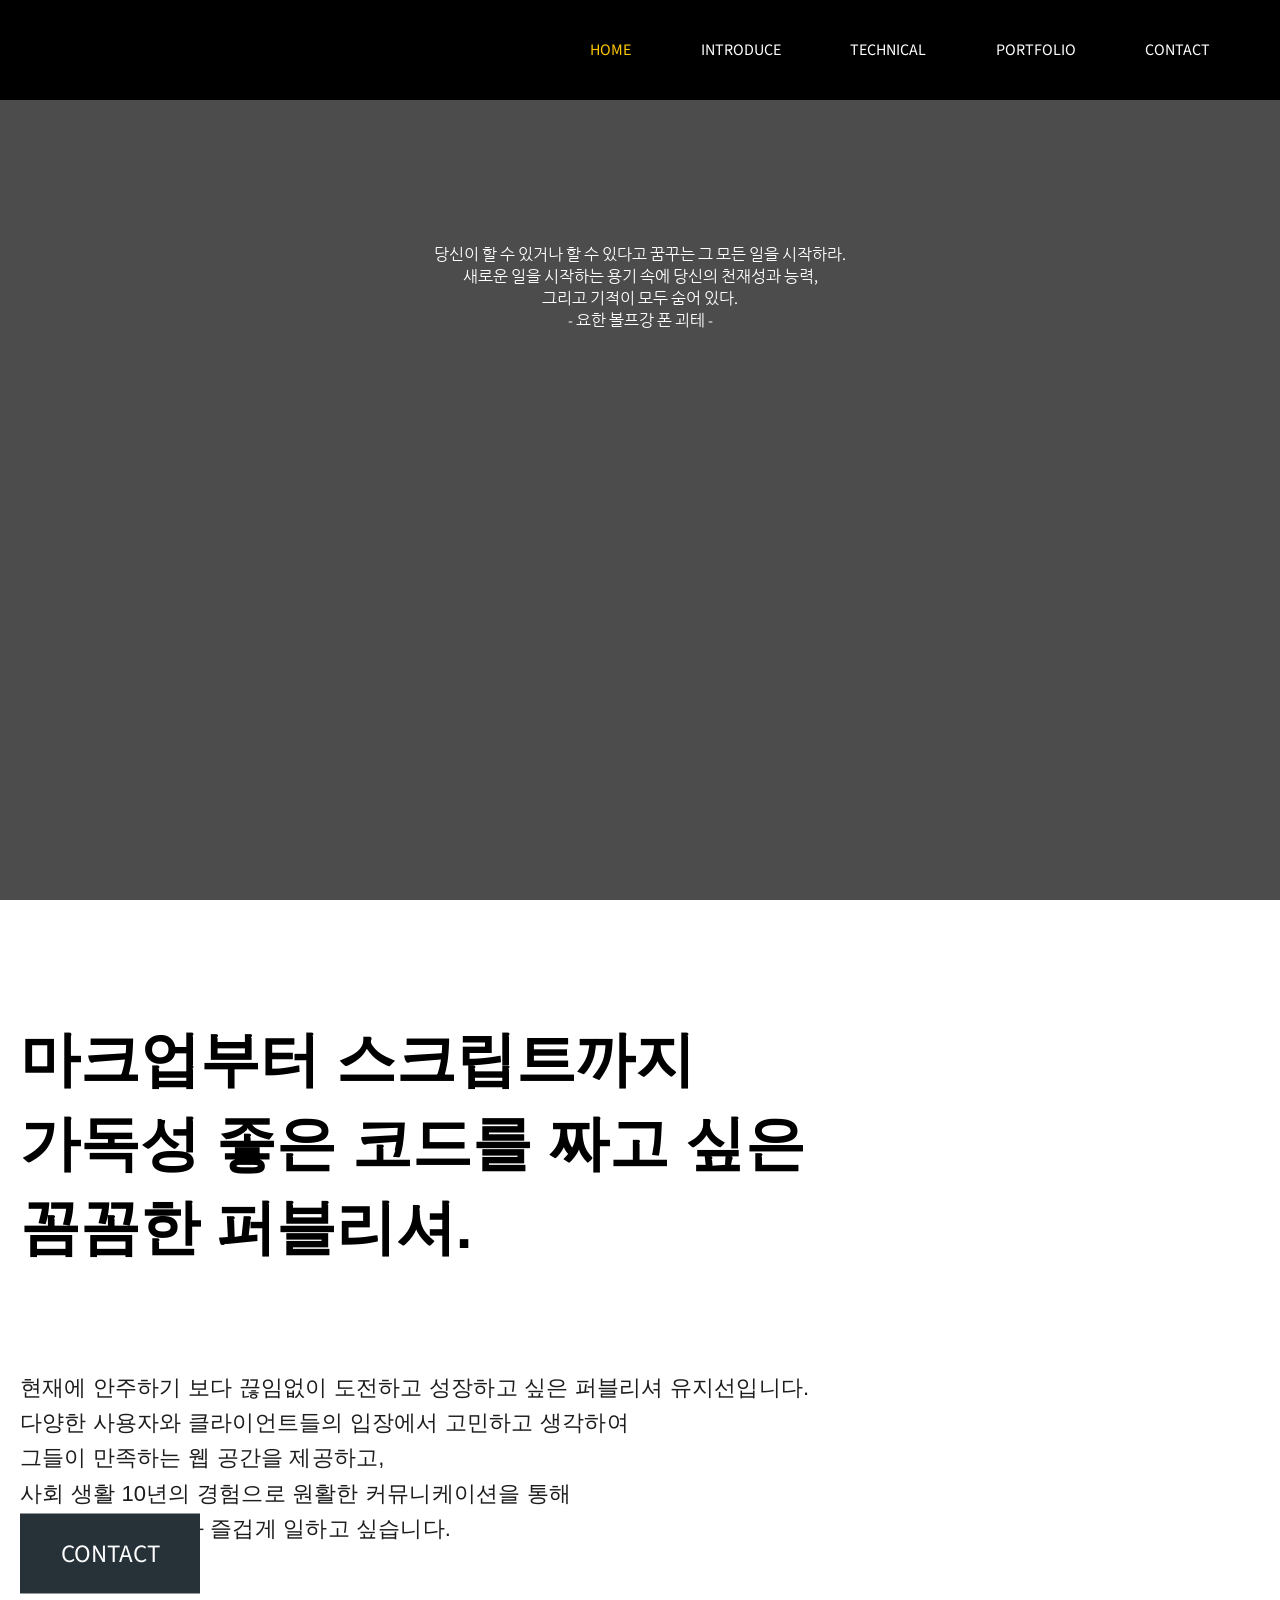
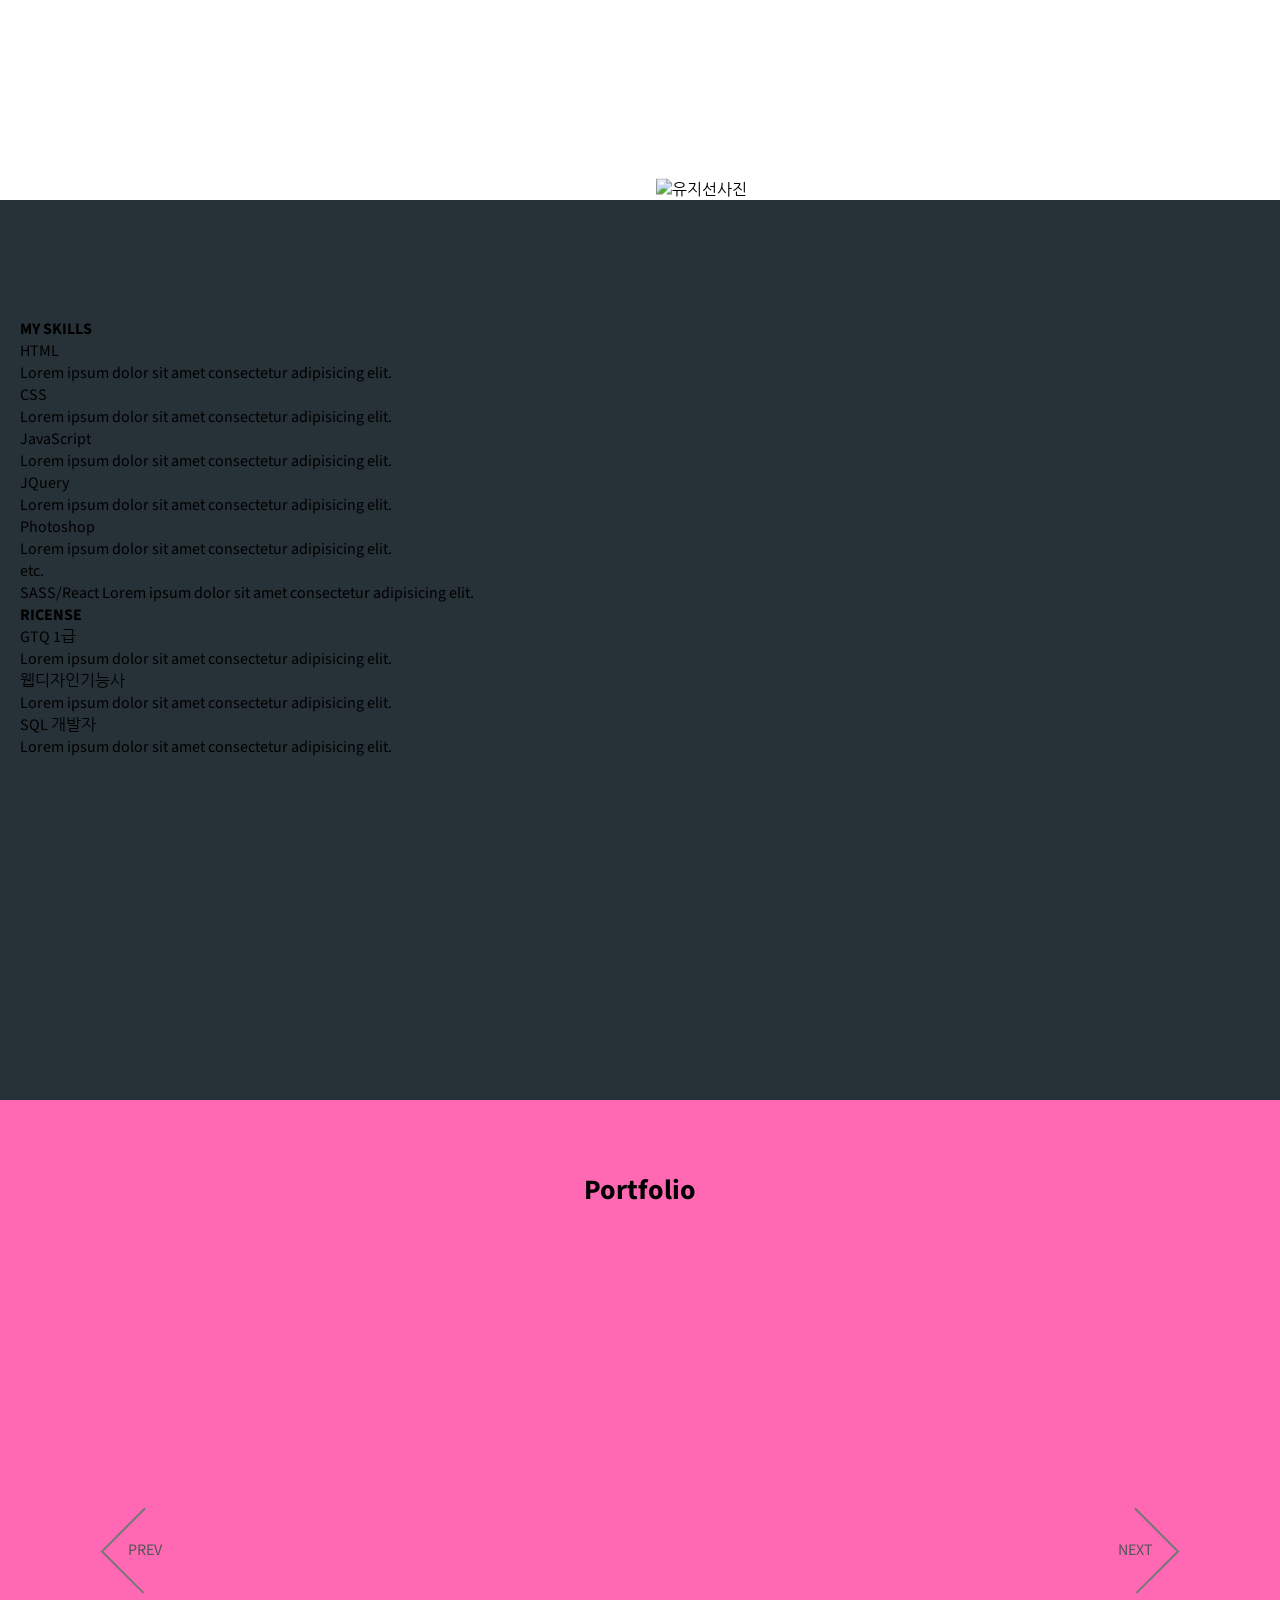
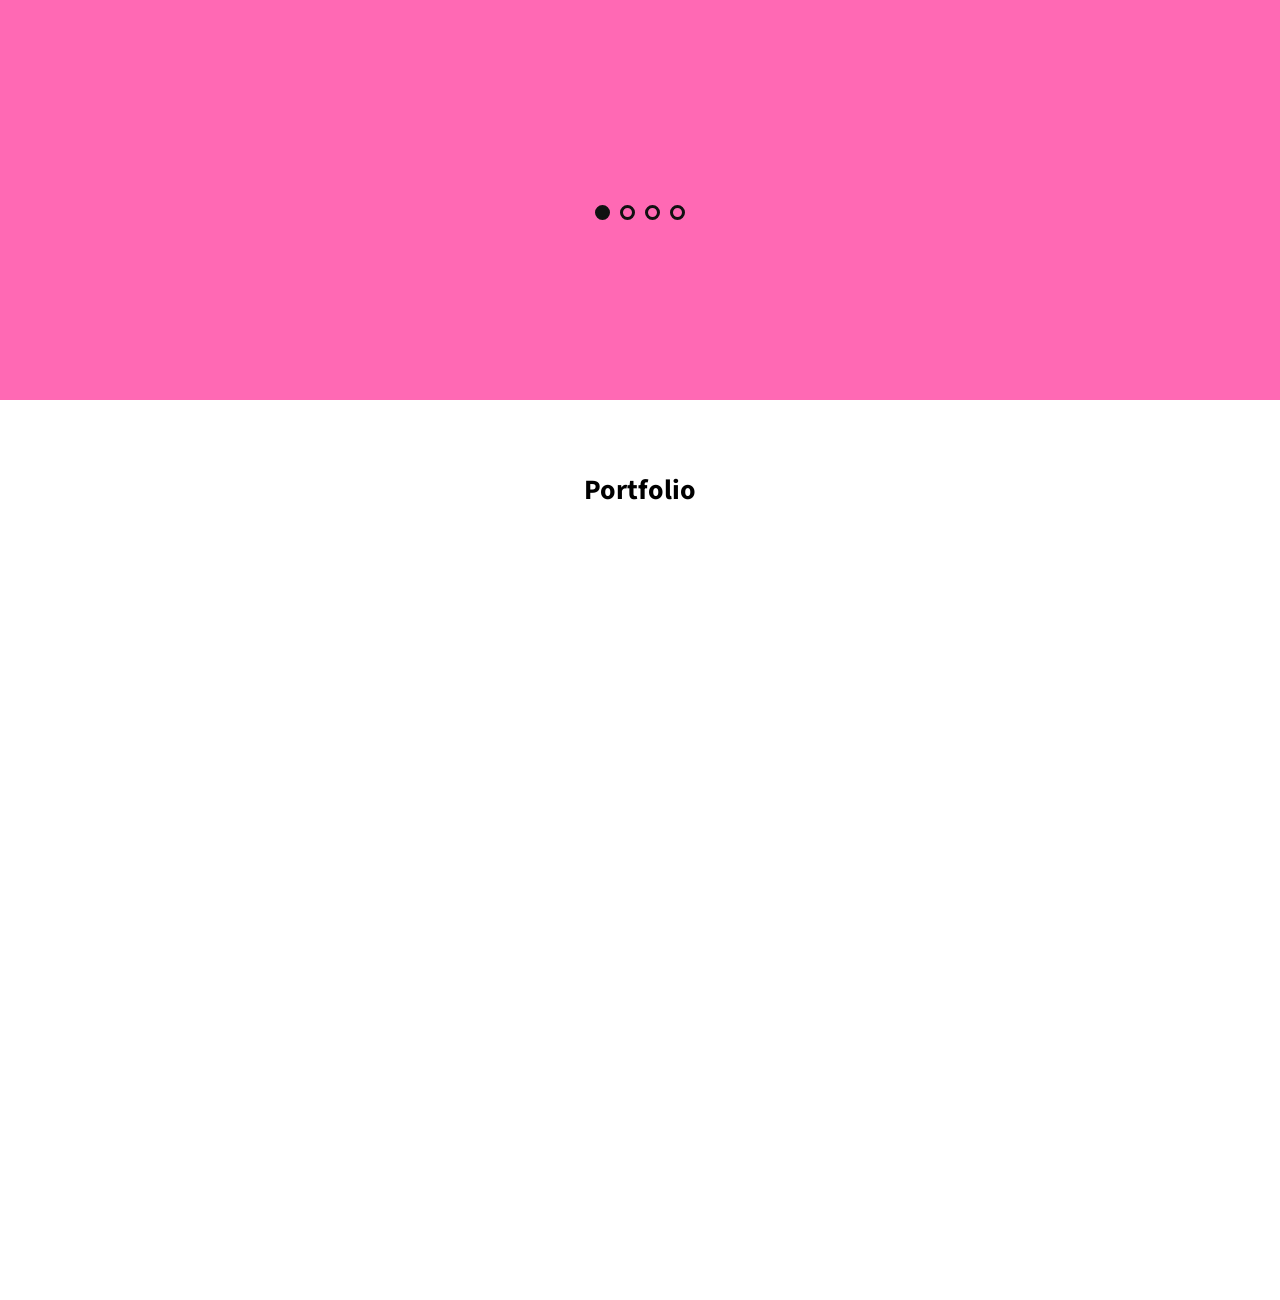
==== index.html @ cacd4625 "page3 class 추가" ====
<!DOCTYPE html>
<html lang="en">
<head>
    <meta charset="UTF-8">
    <meta http-equiv="X-UA-Compatible" content="IE=edge">
    <meta name="viewport" content="width=device-width, initial-scale=1.0">
    <title>Document</title>
    <link href="https://fonts.googleapis.com/css?family=Roboto|Nanum+Gothic" rel="stylesheet">
    <script src="https://kit.fontawesome.com/326da5bcc4.js" crossorigin="anonymous"></script>
    <!-- <link rel="stylesheet" href="http://maxcdn.bootstrapcdn.com/font-awesome/4.7.0/css/font-awesome.min.css">   -->
    <link rel="stylesheet" href="style.css">
    <script src="https://cdnjs.cloudflare.com/ajax/libs/jquery/2.1.4/jquery.min.js"></script>
    <script defer src="main.js"></script>   
    <script>
        document.addEventListener("DOMContentLoaded", ()=>{
            new PageScroll({
                panel : "section",
                btns : "#navi li",
                base : 0
            });  
        })
    </script> 
</head>
<body>
    <header>
        <h1>logo</h1>
        <nav id="gnb">
          <div class="menuBtn mpblieBtn">
            <i class="fa fa-bars" aria-hidden="true"></i>
          </div>
          <ul id="navi"> 
            <li data-index="0"><a href="#page1" class="on">HOME<span></span></a></li>
            <li data-index="1"><a href="#page2">INTRODUCE<span></span></a></li>
            <li data-index="2"><a href="#page3">TECHNICAL<span></span></a></li>
            <li data-index="3"><a href="#page4">PORTFOLIO<span></span></a></li>
            <li data-index="4"><a href="#page5">CONTACT<span></span></a></li>
          </ul>
        </nav>
    </header>
      <main>
        <section id="page1">
            <article class="page1__text">
                <p>당신이 할 수 있거나 할 수 있다고 꿈꾸는 그 모든 일을 시작하라.</p>
                <p>새로운 일을 시작하는 용기 속에 당신의 천재성과 능력,</p>
                <p>그리고 기적이 모두 숨어 있다.</p>
                <p>- 요한 볼프강 폰 괴테 -</p>
            </article>
            <article class="page1__scrollDown"><i class="fas fa-angle-double-down"></i></article>
        </section>
        <section id="page2">
            <h2></h2>
            <article class="page2__contents contents">
                <div class="page2__img">
                    <img src="img/page2_me2.png" alt="유지선사진">
                </div> 
                <div class="page2__introduce">
                    <div class="introduce__title">
                        <p>마크업부터 스크립트까지</p>
                        <p>가독성 좋은 코드를 짜고 싶은</p>
                        <p>꼼꼼한 퍼블리셔.</p>
                    </div>
                    <div class="introduce__desc">
                        <p>현재에 안주하기 보다 끊임없이 도전하고 성장하고 싶은 퍼블리셔 유지선입니다.</p>
                        <p>다양한 사용자와 클라이언트들의 입장에서 고민하고 생각하여</p>
                        <p>그들이 만족하는 웹 공간을 제공하고,</p>
                        <p>사회 생활 10년의 경험으로 원활한 커뮤니케이션을 통해</p>
                        <p>함께하는 동료들과 즐겁게 일하고 싶습니다.</p>
                    </div>
                    <div class="page2__button">
                        <a href="#">CONTACT</a>
                    </div>
                </div>                
            </article>
        </section>
        <section id="page3">
            <article class="page3__contents contents">
                <div class="page3__skills">
                    <h3>MY SKILLS</h3>
                    <div class="skills__list page3__list">
                        <div class="skills__list__item page3__list__item">
                            <div class="item__img"></div>
                            <div class="item__title">HTML</div>
                            <div class="item__desc">Lorem ipsum dolor sit amet consectetur adipisicing elit. </div>
                        </div>
                        <div class="skills__list__item">
                            <div class="item__img"></div>
                            <div class="item__title">CSS</div>
                            <div class="item__desc">Lorem ipsum dolor sit amet consectetur adipisicing elit. </div>
                        </div>
                        <div class="skills__list__item">
                            <div class="item__img"></div>
                            <div class="item__title">JavaScript</div>
                            <div class="item__desc">Lorem ipsum dolor sit amet consectetur adipisicing elit. </div>
                        </div>
                        <div class="skills__list__item">
                            <div class="item__img"></div>
                            <div class="item__title">JQuery</div>
                            <div class="item__desc">Lorem ipsum dolor sit amet consectetur adipisicing elit. </div>
                        </div>
                        <div class="skills__list__item">
                            <div class="item__img"></div>
                            <div class="item__title">Photoshop</div>
                            <div class="item__desc">Lorem ipsum dolor sit amet consectetur adipisicing elit. </div>
                        </div>
                        <div class="skills__list__item">
                            <div class="item__img"></div>
                            <div class="item__title">etc.</div>
                            <div class="item__desc">SASS/React Lorem ipsum dolor sit amet consectetur adipisicing elit. </div>
                        </div>
                    </div>
                </div>
                <div class="page3__ricense">
                    <h3>RICENSE</h3>
                    <div class="ricense__list page3__list">
                        <div class="ricense__list__item page3__list__item">
                            <div class="item__img"></div>
                            <div class="item__title">GTQ 1급</div>
                            <div class="item__desc">Lorem ipsum dolor sit amet consectetur adipisicing elit. </div>
                        </div>
                        <div class="ricense__list__item">
                            <div class="item__img"></div>
                            <div class="item__title">웹디자인기능사</div>
                            <div class="item__desc">Lorem ipsum dolor sit amet consectetur adipisicing elit. </div>
                        </div>
                        <div class="ricense__list__item">
                            <div class="item__img"></div>
                            <div class="item__title">SQL 개발자</div>
                            <div class="item__desc">Lorem ipsum dolor sit amet consectetur adipisicing elit. </div>
                        </div>
                    </div>
                </div>
            </article>
        </section>
        <section id="page4">
            <h2>Portfolio</h2>
            <div class="page4__contents">
                <div class="imgSildeWrap">
                    <ul class="imagePanel">
                        <li data-index="0"><a href="#"></a></li>
                        <li data-index="1"><a href="#"></a></li>
                        <li data-index="2"><a href="#"></a></li>
                        <li data-index="3"><a href="#"></a></li>
                    </ul>
                </div>
                <ul class="indicator">
                            
                </ul>
                <div class="control">
                    <a href="#" class="btnPrev"><span>PREV</span></a> 
                    <a href="#" class="btnNext"><span>NEXT</span></a> 
                </div>
            </div>
        </section>
        <section id="page5">
            <h2>Portfolio</h2>
            <div class="page5__contents">
                
            </div>
        </section>
      </main>
      <footer>
      
      </footer>
</body>
</html>
---- style.css ----
@charset "utf-8";
@import url('https://fonts.googleapis.com/css2?family=Source+Sans+Pro&display=swap');

:root {
    --text-color: #fff;
}

* {
    margin: 0;
    padding: 0;
    /* font-family: 'Roboto', 'Nanum Gothic', sans-serif; */
    font-family: 'Source Sans Pro', 'Nanum Gothic', sans-serif;
    box-sizing: border-box;    
    font-size: 16px; 
}

ul, ol {
    list-style: none;
}

a {
    text-decoration: none;
    color: #555;
}

section {
    width: 100%;
    height: 100vh;
    position: relative;
}

section:last-child {
    height: 95vh;
}

section > h2 {
    text-align: center;
    font-size: 28px;
    padding: 70px 0 50px 0;
}

#page1 {
    background: url(img/page1_me.jpg) no-repeat center/cover;
    color: var(--text-color);
}

#page2 {
    /*background: rgba(0,0,0,1.0);*/
    color: #000;
}

#page3 {
    background: #263238;
}

#page4 {
    background: hotpink;
}

.contents {
    width: 98vw;
    max-width: 1240px;
    height: 85vh;
    position: absolute;
    top: 50%; left: 50%;
    transform: translate(-50%, -50%);
    padding: 50px 0;
}

.contents:not(:nth-child(1)) {
    /*margin-top: 0px;*/
}
/*
.clearFix {
    content: '';
    display: block;
    clear: both;
}
*/
/********************************************/

header {
    position: fixed;    
    top: 0; left: 0px;
    width: 100%;
    height: 100px;
    z-index: 1000;
    background-color: rgba(0,0,0,1);
    display: flex;
   justify-content: space-between;
   align-items: center;
   padding: 50px;
}

nav .menuBtn {
   display: none;
}


nav #navi {
    width: 660px;    
    display: flex;
    justify-content: space-between;
    align-items: center;
}

#navi li a {
    display: block;
    width: 50px;
    padding: 0 20px;
    /*text-align: right;*/
    color: var(--text-color);
    transition: 0.5s;
}

#navi li a {
    width: 100%;
    display: inline-block;
    position: relative;
    padding: 0 20px;
    text-align: right;
    color: var(--text-color);
}

/*
#navi li a span {    
    width: 10px;
    height: 10px;
    position: absolute;
    top: 50%;
    transform: translateY(-50%);
    right: 0px;
    background-color: #fff;
    border-radius: 100%;
    margin-right: 5px;
}
*/

#navi li a.on {
    color: #FFC700;
}

/*
#navi li a.on span {
    background-color: red;
}


#navi li + li {
    margin-top: 10px;
    margin-bottom: 10px;
}*/

/********************************************/

#page1::after {
    content: '';
    position: absolute;
    background: #000;
    width: 100%;
    height: 100%;
    top: 0;
    left: 0;
    z-index: 0;
    opacity: 0.7;
}

#page1 article {
    z-index: 1;
    text-align: center;
    color: var(--text-color);
}

#page1 .page1__text {
    font-size: 18px/18px;    
    position: absolute;
    top: 30%;
    left: 50%;
    transform: translate(-50%, -30%);
}

#page1 .page1__scrollDown {
    position: absolute;
    bottom: 70px;
    left: 50%;
    transform: translateX(-50%);
    animation: shake 1s ease-in-out 2.2s infinite; 
}

@keyframes shake {
    0%, 100% {bottom: 70px;}
    50% {bottom: 50px;}
} 

#page1 .page1__scrollDown i {
    font-size: 30px;    
}


/********************************************/
#page2 .page2__contents{
    
}
#page2 .page2__contents .page2__img {
    width: 100%; 
    /*   transform: matrix(2, 0, 0, 2, -200, -100);   */
    /*position: absolute;
    bottom: 0px; left: 50%;
    /*transform: scale(2);
    transform: translateX(-50%);
    */
    transition: .5s;
}

#page2 .page2__contents .page2__img img {
    width: 75vw;
    position: absolute;
    bottom: -7.6vh; left: 90%;
    transform: translateX(-50%);
    z-index: -1;
}

#page2 .page2__contents .page2__introduce {
    position: absolute; left: 0;
    height: 100%;
}

#page2 .page2__contents .page2__introduce .introduce__title {
    /* width: 1000px;
    height: 500px; 
    position: absolute;
    top: 50px; left: 100px; */
    z-index: 3;
    transition: 1s;
    
}

#page2 .page2__contents .page2__introduce .introduce__title.active {
    z-index: 5;
    opacity: 1;
}

#page2 .page2__contents .page2__introduce .introduce__title p {
    font-size: 60px;
    line-height: 1.4;
    font-weight: 600;
    letter-spacing: -0.002em;
    font-family: SF Pro Display,SF Pro Icons,Helvetica Neue,Helvetica,Arial,sans-serif;
}

#page2 .page2__contents .page2__introduce .introduce__desc {
    margin: 100px 0;
    opacity: 1;
}

#page2 .page2__contents .page2__introduce .introduce__desc p {
    color: #1d1d1f;
    font-size: 22px;
    line-height: 1.6;
    font-weight: 200;
    letter-spacing: .009em;
    font-family: SF Pro Display,SF Pro Icons,Helvetica Neue,Helvetica,Arial,sans-serif;
}

/*
#page2 .page2__contents {
    display: flex; justify-content: space-between; align-items: center;
}

#page2 .page2__contents .page2__img {
    position: relative;
}

#page2 .page2__contents .page2__img img {
    position: relative;
    width: 328px;
}

#page2 .page2__contents .page2__img img::after {
    content: '';    
    width: 500px;
    height: 500px;
    background-color: gray;
    position: absolute;
    top: 10px;
    left: 10px;
}

#page2 .page2__contents .page2__introduce {
    /* position: absolute;
    top: 30%;
    left: 50%;
    transform: translate(-50%, -30%); 
    
}

#page2 .page2__contents .page2__introduce p {    
    font-size: 1vw;
    line-height: 3vw;
}

/*
#page2 .page2__contents .page2__introduce p:nth-of-type(5) {
    margin-top: 60px;
    text-align: center;
}

#page2 .page2__contents .page2__introduce p:nth-of-type(5) span {
    font-size: 2vw;
    line-height: 1.5;
}

#page2.on .page2__contents .page2__introduce p:nth-of-type(5) span {
	color: transparent;
	animation: blur 5s ease-out;
	-webkit-animation: blur 5s ease-out;
}

#page2.on .page2__contents .page2__introduce p:nth-of-type(5) span:nth-child(1) {
	animation-delay: 0.1s;
	-webkit-animation-delay: 0.1s;
}

#page2.on .page2__contents .page2__introduce p:nth-of-type(5) span:nth-child(2) {
	animation-delay: 0.2s;
	-webkit-animation-delay: 0.2s;
}

#page2.on .page2__contents .page2__introduce p:nth-of-type(5) span:nth-child(3) {
	animation-delay: 0.3s;
	-webkit-animation-delay: 0.3s;
}

@keyframes blur {
	0%		{text-shadow:  0 0 100px #111; opacity:0;}
	5%		{text-shadow:  0 0 90px #111;}
	15%		{opacity: 1;}
	50%		{text-shadow:  0 0 0px #111;}
	90%		{text-shadow:  0 0 0px #111;}
	100%		{opacity: 1; }
	/*95%		{text-shadow:  0 0 90px #111;}
	100%	{text-shadow:  0 0 100px #111; opacity:0;}
}
*/

#page2 .page2__contents .page2__introduce .page2__button {
    position: absolute;
    top: 70%; left: 0;
    transform: translateY(-50%);
    width: 180px;
    height: 80px;
    background: #263238;
    display: flex;
    justify-content: center;
    align-items: center;
}

#page2 .page2__contents .page2__introduce .page2__button a {    
    display: block;  
    color: white;
    font-size: 25px;
    text-align: center;
    transition: all .3s;
}

#page2 .page2__contents .page2__introduce .page2__button {
    text-align: center;
}

#page2 .page2__contents .page2__introduce .page2__button:hover  {
    background: skyblue;
    color: #111;
    font-weight: bold;
}

/********************************************/

/* page3 커스텀 모션 */
#page3 {
     perspective: 600px;
    display: flex; justify-content: center; align-items: center;
}

/*
#page3 article {
    width: 300px; height: 400px; background: #fff; margin: 20px;
    transform: rotateY(220deg) translateY(100px); opacity: 1;
    transition: 0.5s;
}
#page3.on article {
    transform: rotateY(0deg) translateY(0px); opacity: 1;
}
#page3 article:nth-of-type(1) {transition-delay: 0s;}
#page3 article:nth-of-type(2) {transition-delay: 0.2s;}
#page3 article:nth-of-type(3) {transition-delay: 0.4s;}
*/

/********************************************/

#page4 {
   
}

#page4 .page4__contents {
    width: 70vw; height: 50%;
    position: absolute; top: 50%; left: 50%;
    transform: translate(-50%, -50%); 
}

#page4 .page4__contents .imgSildeWrap {
    width: 100%; height: 100%;
    position: absolute; top: 0; left: 0;
   overflow: hidden;
}

ul.imagePanel { 
    /*   width: 400%;  */
    height: 100%;
    position: absolute; top: 0; left: -100%;
    display: flex; justify-content: start;
    /*   transition : 0.5s; */
}
    
ul.imagePanel.prev { left: 0; }
ul.imagePanel.next { left: -200%; }
    
ul.imagePanel li { 
    /*   width: 25%;  */
    height: 100%;
    display: flex; justify-content: center; align-items: center;
}
    
ul.imagePanel li a {
    width: 100%; height: 100%; display: block;
    background-repeat: no-repeat;
    background-size: cover;
    background-position: center;
}
    
ul.imagePanel li[data-index="0"] a { background-image : url(https://yujiseon.github.io/training/infinite_slide/img01.jpg); }
ul.imagePanel li[data-index="1"] a { background-image : url(https://yujiseon.github.io/training/infinite_slide/img02.jpg); }
ul.imagePanel li[data-index="2"] a { background-image : url(https://yujiseon.github.io/training/infinite_slide/img03.jpg); }
ul.imagePanel li[data-index="3"] a { background-image : url(https://yujiseon.github.io/training/infinite_slide/img04.jpg); }

ul.indicator {
    width: 100%; 
    position: absolute; bottom: -5vh; left: 0;
    display: flex; justify-content: center; align-items: center;
  }
  
  ul.indicator li + li { 
    margin-left: 10px; 
  }
  
  ul.indicator li a { 
    display: block; width: 15px; height: 15px; 
    border: 3px solid #111; border-radius: 20px; 
    overflow: hidden; text-indent: -999px;
  }
  
  ul.indicator li.on a {
    background: #111;
  }
  
  div.control a {
    width: 60px; height: 60px;
    position: absolute; top: 50%; 
    transform: translateY(-50%);
  }
  
  div.control .btnPrev { left: -10vh;}
  div.control .btnNext { right: -10vh; }
  
  div.control .btnPrev span,
  div.control .btnNext span {
    position: absolute; top: 50%; 
    transform: translateY(-50%); 
  }
  
  div.control .btnPrev::before,
  div.control .btnPrev::after,
  div.control .btnNext::before,
  div.control .btnNext::after {
    content: '';
    display: block; 
    position: absolute; top: 50%;
    transform: translateY(-50%); 
    width: 100%; height: 2px; background: #777;
    transition: 0.5s 0.2s;
  }
  
  div.control .btnPrev::before,
  div.control .btnPrev::after { transform-origin: left top; }
  div.control .btnPrev::before { transform: rotate(-45deg); }
  div.control .btnPrev::after {  transform: rotate(45deg); }
  div.control .btnPrev span { right: 0; }
  
  div.control .btnNext::before,
  div.control .btnNext::after { transform-origin: right top;}
  div.control .btnNext::before { transform: rotate(45deg); }
  div.control .btnNext::after {  transform: rotate(-45deg); }
  div.control .btnNext span { left: 0; }
  



/********************************************/


footer {
    width: 100%;
    height: 5vh;
}
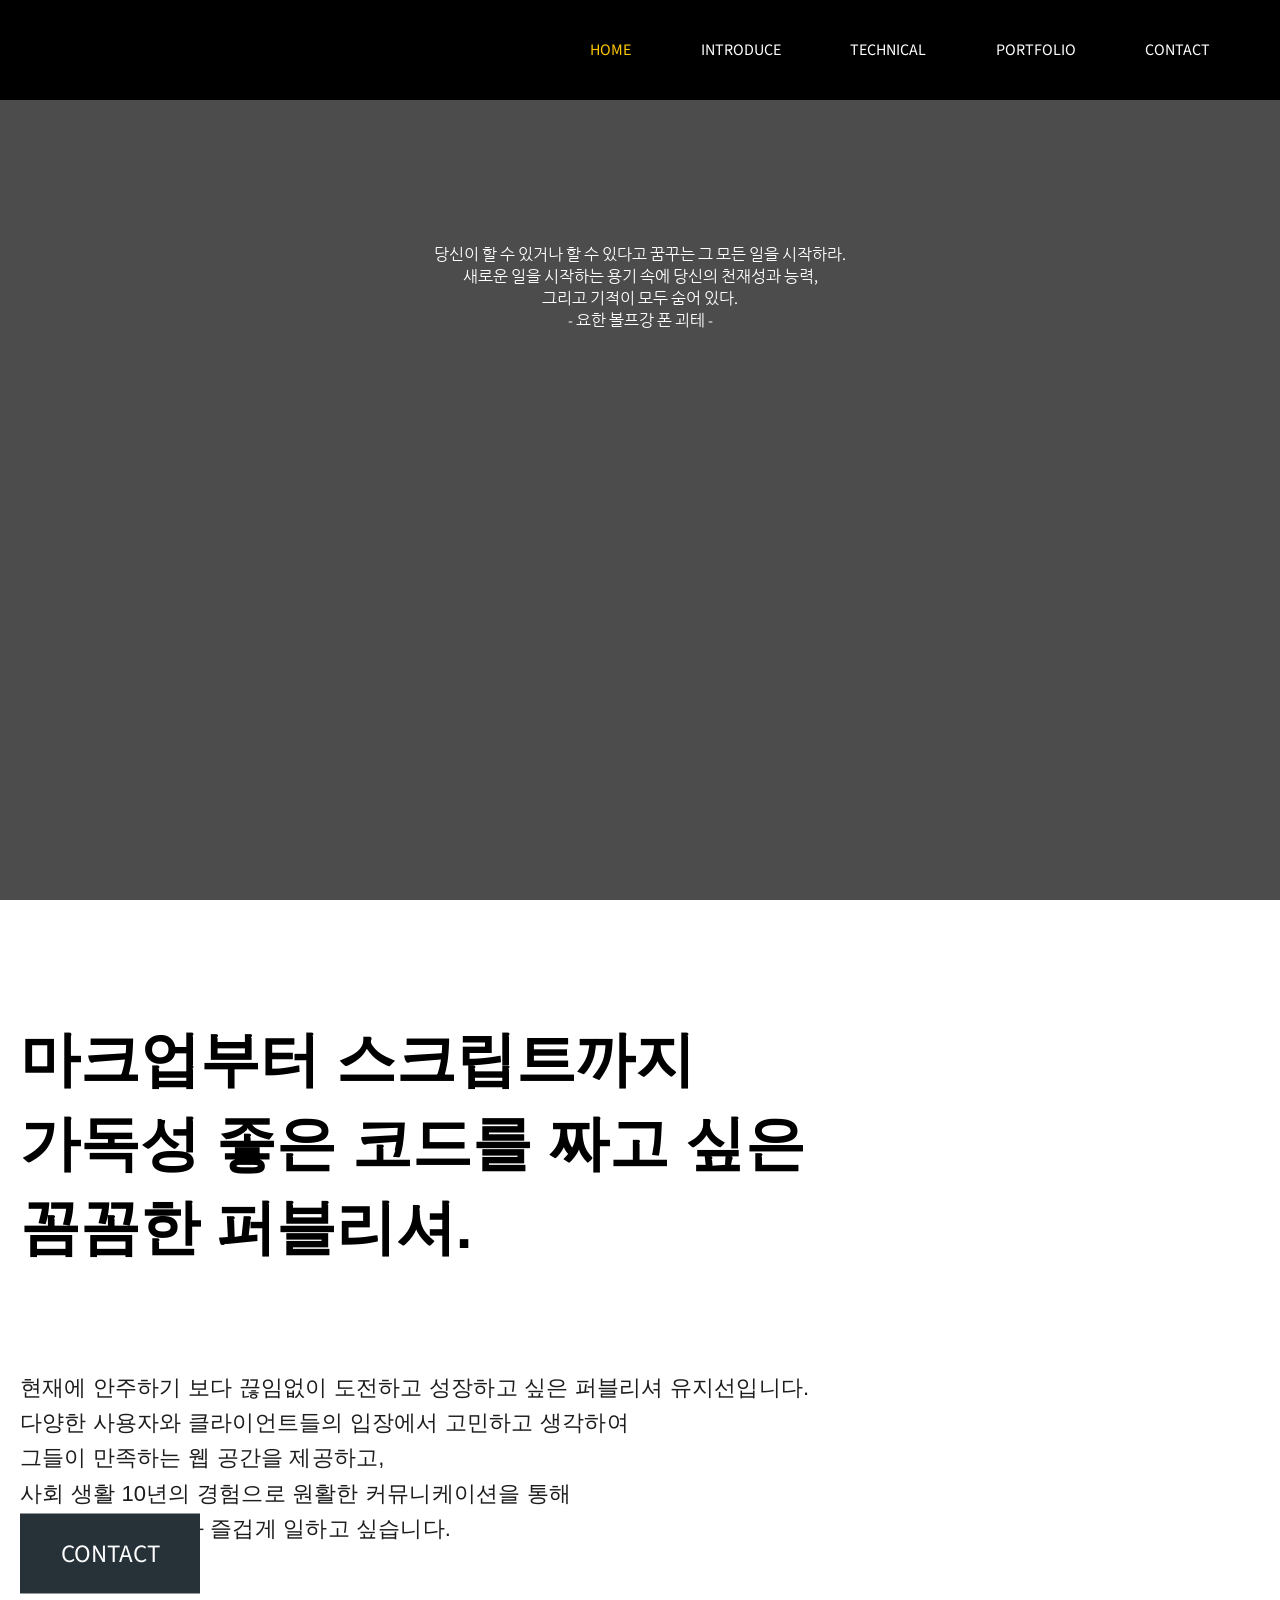
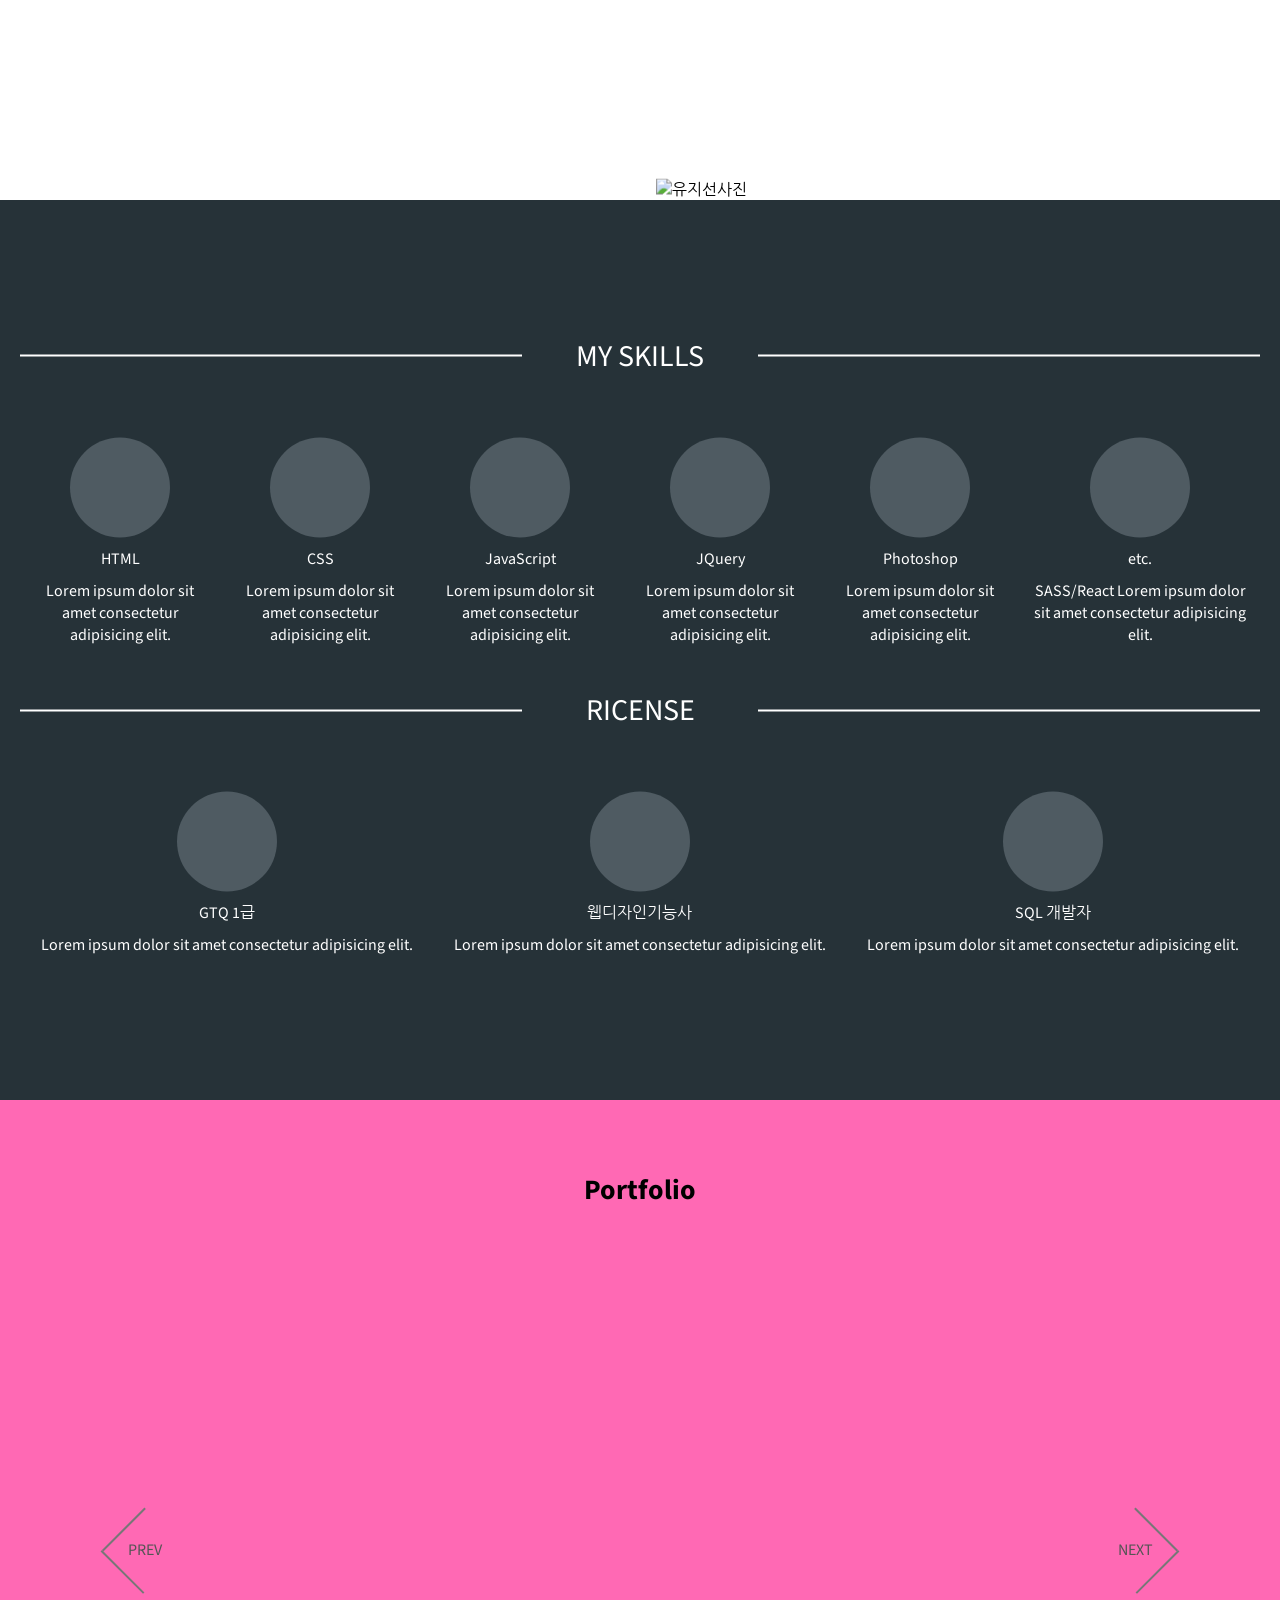
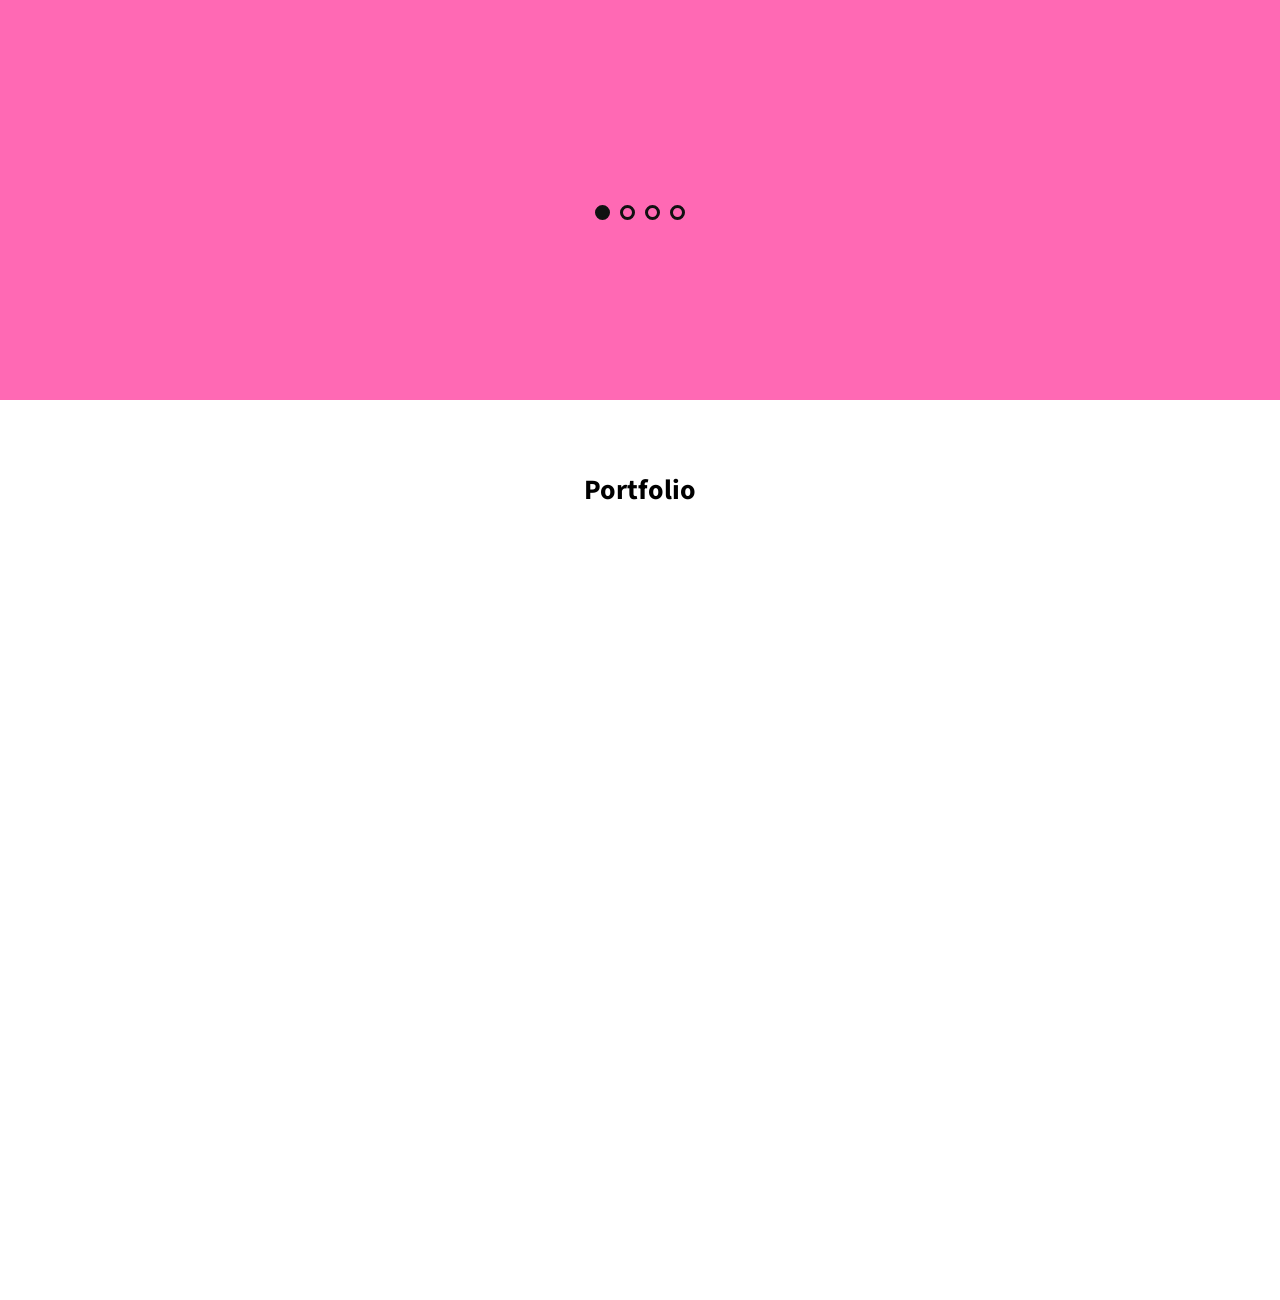
==== commit aee27d2e: "Update index.html" ====
--- a/index.html
+++ b/index.html
@@ -75,7 +75,7 @@
         <section id="page3">
             <article class="page3__contents contents">
                 <div class="page3__skills">
-                    <h3>MY SKILLS</h3>
+                    <p>MY SKILLS</p>
                     <div class="skills__list page3__list">
                         <div class="skills__list__item page3__list__item">
                             <div class="item__img"></div>
@@ -110,7 +110,7 @@
                     </div>
                 </div>
                 <div class="page3__ricense">
-                    <h3>RICENSE</h3>
+                    <p>RICENSE</p>
                     <div class="ricense__list page3__list">
                         <div class="ricense__list__item page3__list__item">
                             <div class="item__img"></div>
--- a/style.css
+++ b/style.css
@@ -70,13 +70,7 @@
 .contents:not(:nth-child(1)) {
     /*margin-top: 0px;*/
 }
-/*
-.clearFix {
-    content: '';
-    display: block;
-    clear: both;
-}
-*/
+
 /********************************************/
 
 header {
@@ -375,25 +369,67 @@
 
 /********************************************/
 
-/* page3 커스텀 모션 */
-#page3 {
-     perspective: 600px;
-    display: flex; justify-content: center; align-items: center;
-}
-
-/*
-#page3 article {
-    width: 300px; height: 400px; background: #fff; margin: 20px;
-    transform: rotateY(220deg) translateY(100px); opacity: 1;
-    transition: 0.5s;
-}
-#page3.on article {
-    transform: rotateY(0deg) translateY(0px); opacity: 1;
-}
-#page3 article:nth-of-type(1) {transition-delay: 0s;}
-#page3 article:nth-of-type(2) {transition-delay: 0.2s;}
-#page3 article:nth-of-type(3) {transition-delay: 0.4s;}
-*/
+.page3__contents {
+  display: flex;
+  flex-direction: column;
+  justify-content : space-around;
+  color: #fff;
+  text-align: center;  
+}
+
+.page3__contents p {
+  margin-bottom: 50px;
+  font-weight: 0;
+  font-size: 30px;
+  position: relative;
+}
+
+.page3__contents p::before {
+  content: '';
+  width: 40vw;
+  max-width: 500px;
+  border: 1px solid #fff;
+  position: absolute;
+  top: 50%; left: 0;
+  transform : translateY(-50%);
+}
+
+.page3__contents p::after {
+  content: '';
+  width: 40vw;
+  max-width: 500px;
+  border: 1px solid #fff;
+  position: absolute;
+  top: 50%; right: 0;
+  transform : translateY(-50%);
+}
+
+.page3__contents .page3__list {
+  display: flex;
+  justify-content : space-around;    
+}
+
+.page3__contents .page3__list > div {
+  display: flex;
+  flex-direction: column;
+  justify-content : space-between;
+  align-items: center;
+  padding: 10px;
+}
+
+.page3__contents .page3__list > div > .item__img {
+  width: 100px; height: 100px;
+  border-radius: 100%;
+  background: #4F5B62;
+}
+
+.page3__contents .page3__list > div > .item__title {
+  margin: 10px 0;
+}
+
+.page3__contents .page3__list > div > .item__desc {
+  
+}
 
 /********************************************/
 
@@ -510,4 +546,4 @@
 footer {
     width: 100%;
     height: 5vh;
-}+}
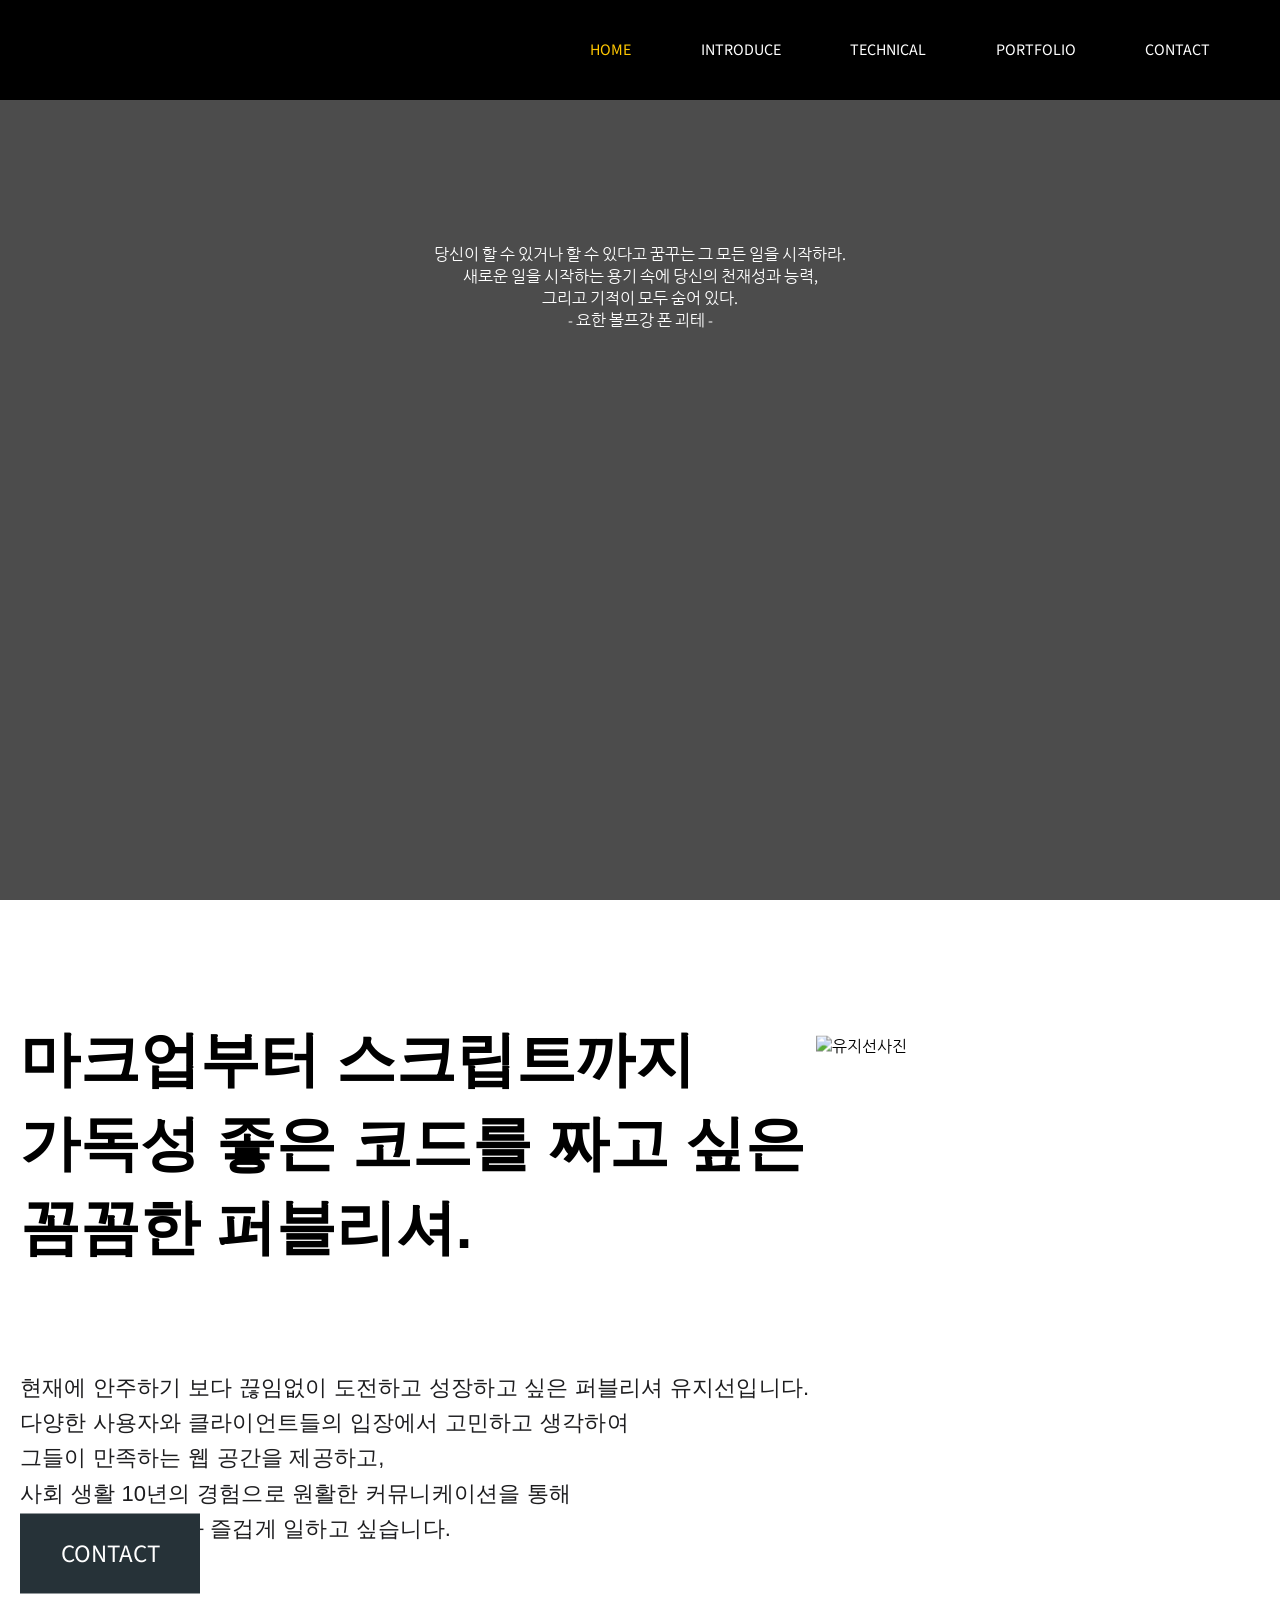
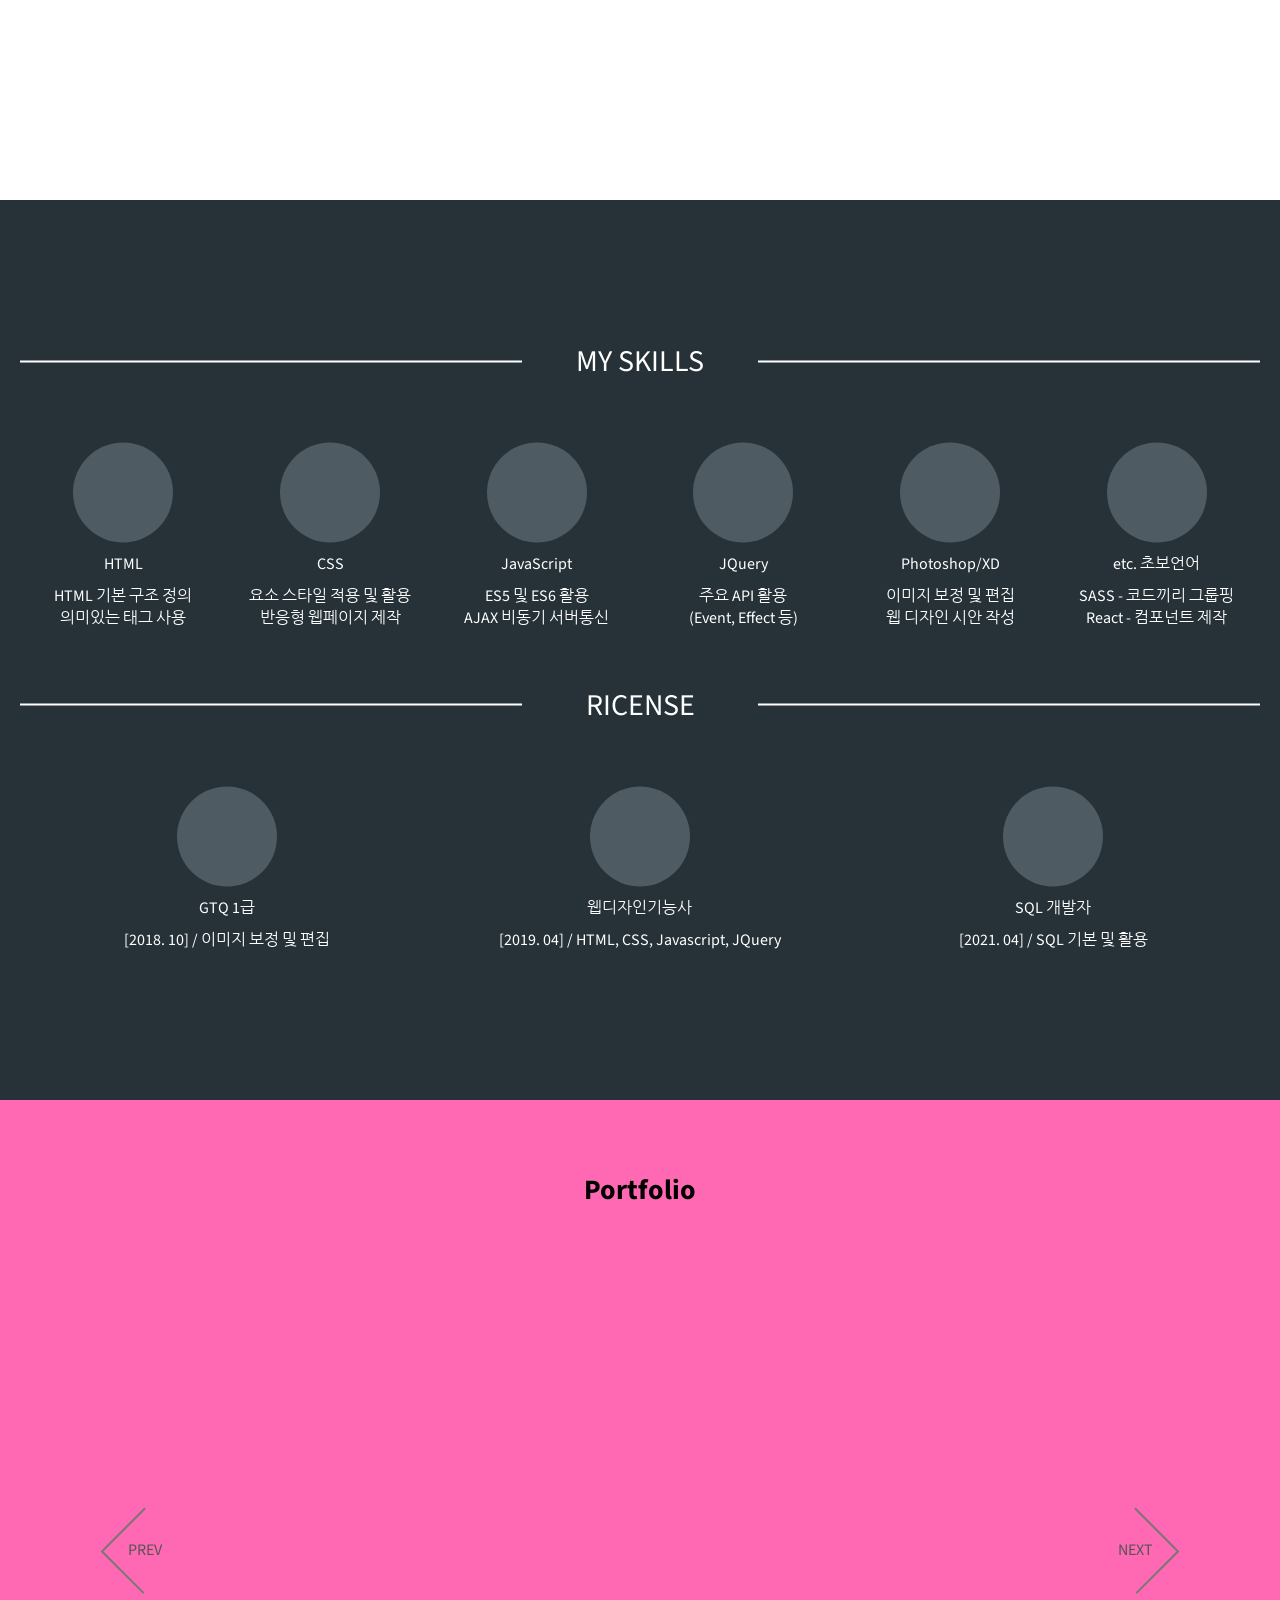
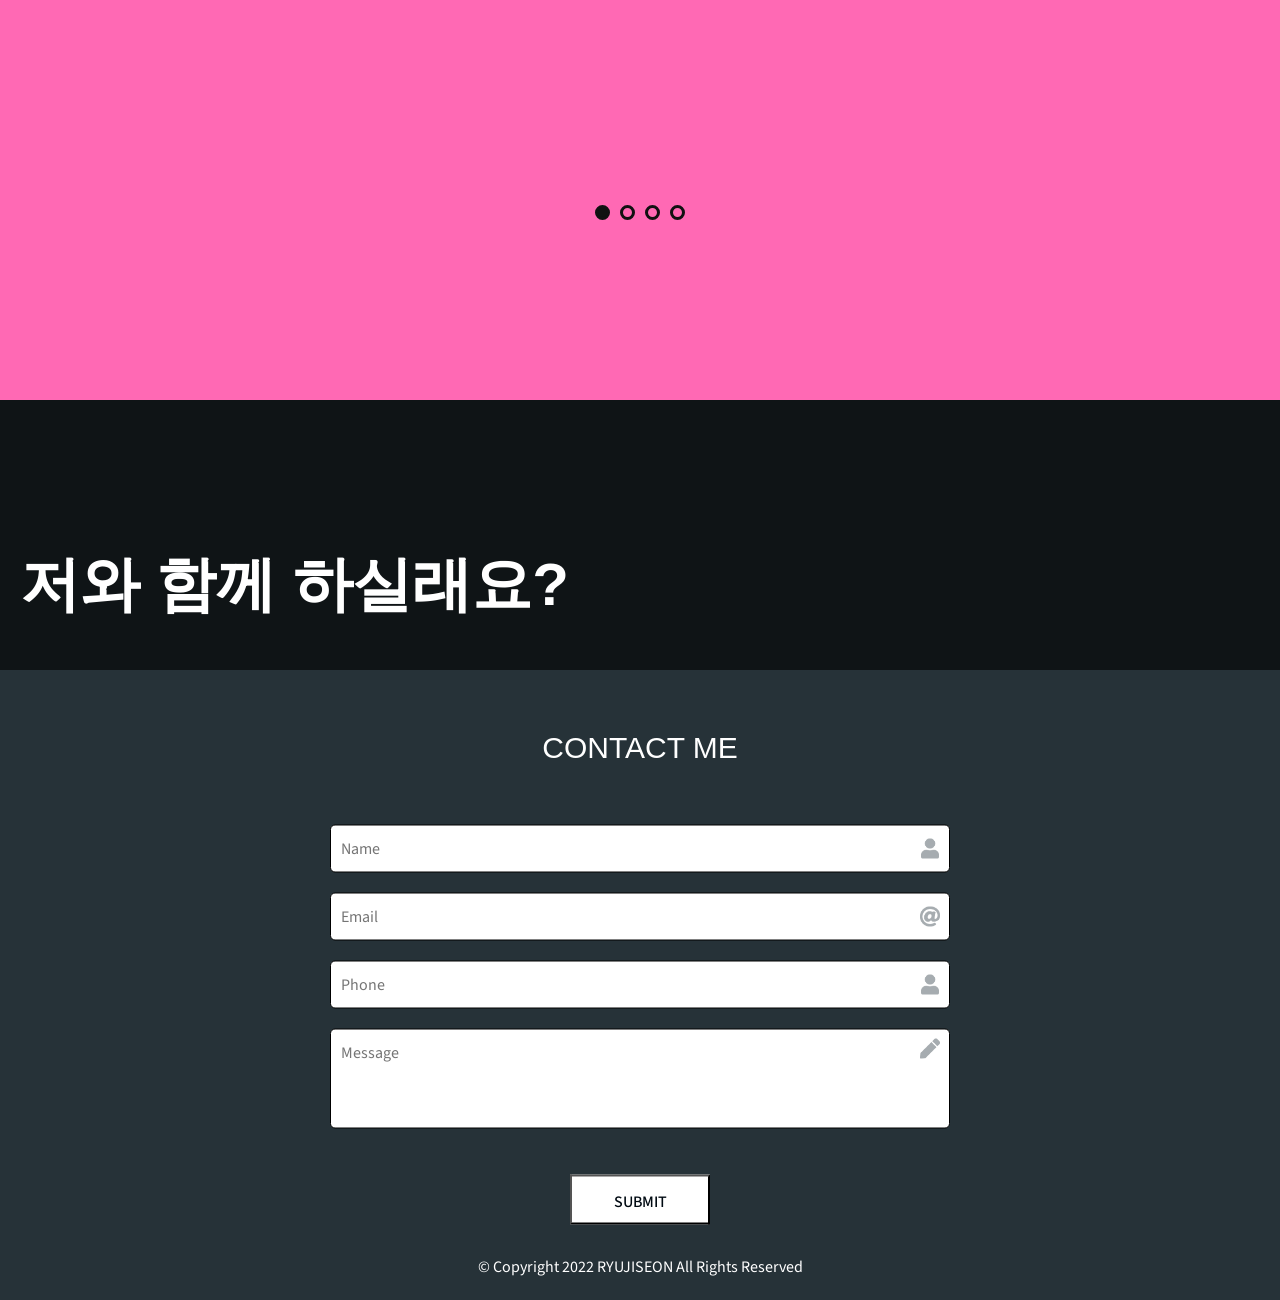
==== commit cb7a6ff3: "page3 및 page5 간단하게 컨텐츠 넣기 및 css" ====
--- a/index.html
+++ b/index.html
@@ -17,7 +17,16 @@
                 panel : "section",
                 btns : "#navi li",
                 base : 0
-            });  
+            });
+             
+            /*
+            new ImageSlide({
+                wrap : ".imgSildeWrap",
+                panel : "ul.imgContents",
+                indicator : "ul.indicator",
+                arrow : "p.control",
+                speed : 500
+            })*/      
         })
     </script> 
 </head>
@@ -74,63 +83,81 @@
         </section>
         <section id="page3">
             <article class="page3__contents contents">
-                <div class="page3__skills">
-                    <p>MY SKILLS</p>
-                    <div class="skills__list page3__list">
-                        <div class="skills__list__item page3__list__item">
-                            <div class="item__img"></div>
-                            <div class="item__title">HTML</div>
-                            <div class="item__desc">Lorem ipsum dolor sit amet consectetur adipisicing elit. </div>
+                <div class="page3__skills page3__content">
+                        <p>MY SKILLS</p>
+                        <div class="skills__list page3__list">
+                            <div class="skills__list__item page3__list__item">
+                                <div class="item__img"></div>
+                                <div class="item__title">HTML</div>
+                                <div class="item__desc">
+                                  <p>HTML 기본 구조 정의</p>
+                                  <p>의미있는 태그 사용</p>
+                                </div>
+                            </div>
+                            <div class="skills__list__item">
+                                <div class="item__img"></div>
+                                <div class="item__title">CSS</div>
+                                <div class="item__desc">
+                                  <p>요소 스타일 적용 및 활용</p>
+                                  <p>반응형 웹페이지 제작</p>
+                              </div>
+                            </div>
+                            <div class="skills__list__item">
+                                <div class="item__img"></div>
+                                <div class="item__title">JavaScript</div>
+                                <div class="item__desc"> 
+                                  <p>ES5 및 ES6 활용</p>
+                                  <p>AJAX 비동기 서버통신</p>
+                              </div>
+                            </div>
+                            <div class="skills__list__item">
+                                <div class="item__img"></div>
+                                <div class="item__title">JQuery</div>
+                                <div class="item__desc">
+                                  <p>주요 API 활용</p>
+                                  <p>(Event, Effect 등)</p>
+                              </div>
+                            </div>
+                            <div class="skills__list__item">
+                                <div class="item__img"></div>
+                                <div class="item__title">Photoshop/XD</div>
+                                <div class="item__desc">
+                                  <p>이미지 보정 및 편집</p>
+                                  <p>웹 디자인 시안 작성</p>
+                               </div>
+                            </div>
+                            <div class="skills__list__item">
+                                <div class="item__img"></div>
+                                <div class="item__title">etc. 초보언어</div>
+                                <div class="item__desc">
+                                  <p>SASS - 코드끼리 그룹핑</p>
+                                  <p>React - 컴포넌트 제작</p>
+                               </div>
+                            </div>
                         </div>
-                        <div class="skills__list__item">
-                            <div class="item__img"></div>
-                            <div class="item__title">CSS</div>
-                            <div class="item__desc">Lorem ipsum dolor sit amet consectetur adipisicing elit. </div>
+                    </div>
+                    <div class="page3__ricense page3__content">
+                        <p>RICENSE</p>
+                        <div class="ricense__list page3__list">
+                            <div class="ricense__list__item page3__list__item">
+                                <div class="item__img"></div>
+                                <div class="item__title">GTQ 1급</div>
+                                <div class="item__desc">[2018. 10] / 이미지 보정 및 편집</div>
+                            </div>
+                            <div class="ricense__list__item">
+                                <div class="item__img"></div>
+                                <div class="item__title">웹디자인기능사</div>
+                                <div class="item__desc">[2019. 04] / HTML, CSS, Javascript, JQuery</div>
+                            </div>
+                            <div class="ricense__list__item">
+                                <div class="item__img"></div>
+                                <div class="item__title">SQL 개발자</div>
+                                <div class="item__desc">[2021. 04] / SQL 기본 및 활용</div>
+                            </div>
                         </div>
-                        <div class="skills__list__item">
-                            <div class="item__img"></div>
-                            <div class="item__title">JavaScript</div>
-                            <div class="item__desc">Lorem ipsum dolor sit amet consectetur adipisicing elit. </div>
-                        </div>
-                        <div class="skills__list__item">
-                            <div class="item__img"></div>
-                            <div class="item__title">JQuery</div>
-                            <div class="item__desc">Lorem ipsum dolor sit amet consectetur adipisicing elit. </div>
-                        </div>
-                        <div class="skills__list__item">
-                            <div class="item__img"></div>
-                            <div class="item__title">Photoshop</div>
-                            <div class="item__desc">Lorem ipsum dolor sit amet consectetur adipisicing elit. </div>
-                        </div>
-                        <div class="skills__list__item">
-                            <div class="item__img"></div>
-                            <div class="item__title">etc.</div>
-                            <div class="item__desc">SASS/React Lorem ipsum dolor sit amet consectetur adipisicing elit. </div>
-                        </div>
-                    </div>
-                </div>
-                <div class="page3__ricense">
-                    <p>RICENSE</p>
-                    <div class="ricense__list page3__list">
-                        <div class="ricense__list__item page3__list__item">
-                            <div class="item__img"></div>
-                            <div class="item__title">GTQ 1급</div>
-                            <div class="item__desc">Lorem ipsum dolor sit amet consectetur adipisicing elit. </div>
-                        </div>
-                        <div class="ricense__list__item">
-                            <div class="item__img"></div>
-                            <div class="item__title">웹디자인기능사</div>
-                            <div class="item__desc">Lorem ipsum dolor sit amet consectetur adipisicing elit. </div>
-                        </div>
-                        <div class="ricense__list__item">
-                            <div class="item__img"></div>
-                            <div class="item__title">SQL 개발자</div>
-                            <div class="item__desc">Lorem ipsum dolor sit amet consectetur adipisicing elit. </div>
-                        </div>
-                    </div>
-                </div>
-            </article>
-        </section>
+                    </div>
+                </article>
+            </section>
         <section id="page4">
             <h2>Portfolio</h2>
             <div class="page4__contents">
@@ -152,14 +179,43 @@
             </div>
         </section>
         <section id="page5">
-            <h2>Portfolio</h2>
-            <div class="page5__contents">
-                
-            </div>
+            <article class="page5__contents__top">
+                <div class="contents">
+                    <p>저와 함께 하실래요?</p>
+                </div>
+            </article>
+            <article class="page5__contents__bottom">
+                <div class="contents">
+                  <form action="contact_me.php" method="post">
+                    <fieldset>
+		                <legend>CONTACT ME</legend>
+                    <div class="nameForm formItem">
+                        <label for="name"><small></small></label>
+                        <input type="text" id="name" name="name" placeholder="Name" required>
+                    </div>
+                    <div class="emailForm formItem">
+                        <label for="email"><small></small></label>
+                        <input type="email" id="email" name="email" placeholder="Email" required>
+                    </div>
+                    <div class="phoneForm formItem">
+                        <label for="phone"><small></small></label>
+                        <input type="tel" id="phone" name="phone" placeholder="Phone" required> 
+                    </div>        
+                    <div class="messageForm formItem">
+                      <label for="message"><small></small></label>
+                      <textarea id="message" name="message" placeholder="Message" required></textarea>
+                    </div> 
+                    <input type="submit" value="SUBMIT" id="submit" class="font_9">
+                    </fieldset>
+                   </form>                   
+                </div>
+            </article>
         </section>
       </main>
-      <footer>
-      
+      <footer id="footer" class="content">
+        <div class="contents">
+            <p> © Copyright 2022 RYUJISEON All Rights Reserved</p>
+        </div>       
       </footer>
 </body>
-</html>
+</html>
--- a/style.css
+++ b/style.css
@@ -3,6 +3,20 @@
 
 :root {
     --text-color: #fff;
+    --text-color-backDark :#fff;
+    --text-color-backLight : #000a12;
+    --text-color-focus : #FFBF00;
+  
+    --button-color-backDark: #fff;
+    --button-color-focus-backDark: #263238;
+    --button-color-backLight: #4f5b62;
+    --button-color-focus-backLight: #4f5b62;
+  
+    --background-color-header: #000a12;
+    --background-color-baisc: #263238;
+    --background-color-side: #4f5b62;
+    --background-color-ligt: #fff;
+    --background-color-opacity: 0.6;
 }
 
 * {
@@ -48,7 +62,6 @@
     /*background: rgba(0,0,0,1.0);*/
     color: #000;
 }
-
 #page3 {
     background: #263238;
 }
@@ -70,7 +83,13 @@
 .contents:not(:nth-child(1)) {
     /*margin-top: 0px;*/
 }
-
+/*
+.clearFix {
+    content: '';
+    display: block;
+    clear: both;
+}
+*/
 /********************************************/
 
 header {
@@ -207,7 +226,8 @@
 }
 
 #page2 .page2__contents .page2__img img {
-    width: 75vw;
+    height: 85vh;
+    min-width: 50vw;
     position: absolute;
     bottom: -7.6vh; left: 90%;
     transform: translateX(-50%);
@@ -370,67 +390,68 @@
 /********************************************/
 
 .page3__contents {
-  display: flex;
-  flex-direction: column;
-  justify-content : space-around;
-  color: #fff;
-  text-align: center;  
-}
-
-.page3__contents p {
-  margin-bottom: 50px;
-  font-weight: 0;
-  font-size: 30px;
-  position: relative;
-}
-
-.page3__contents p::before {
-  content: '';
-  width: 40vw;
-  max-width: 500px;
-  border: 1px solid #fff;
-  position: absolute;
-  top: 50%; left: 0;
-  transform : translateY(-50%);
-}
-
-.page3__contents p::after {
-  content: '';
-  width: 40vw;
-  max-width: 500px;
-  border: 1px solid #fff;
-  position: absolute;
-  top: 50%; right: 0;
-  transform : translateY(-50%);
-}
-
-.page3__contents .page3__list {
-  display: flex;
-  justify-content : space-around;    
-}
-
-.page3__contents .page3__list > div {
-  display: flex;
-  flex-direction: column;
-  justify-content : space-between;
-  align-items: center;
-  padding: 10px;
-}
-
-.page3__contents .page3__list > div > .item__img {
-  width: 100px; height: 100px;
-  border-radius: 100%;
-  background: #4F5B62;
-}
-
-.page3__contents .page3__list > div > .item__title {
-  margin: 10px 0;
-}
-
-.page3__contents .page3__list > div > .item__desc {
-  
-}
-
+    display: flex;
+    flex-direction: column;
+    justify-content : space-around;
+    color: #fff;
+    text-align: center;  
+  }
+  
+  .page3__contents .page3__content > p {
+    margin-bottom: 50px;
+    font-weight: 0;
+    font-size: 30px;
+    position: relative;
+  }
+  
+  .page3__contents .page3__content > p::before {
+    content: '';
+    width: 40vw;
+    max-width: 500px;
+    border: 1px solid #fff;
+    position: absolute;
+    top: 50%; left: 0;
+    transform : translateY(-50%);
+  }
+  
+  .page3__contents .page3__content > p::after {
+    content: '';
+    width: 40vw;
+    max-width: 500px;
+    border: 1px solid #fff;
+    position: absolute;
+    top: 50%; right: 0;
+    transform : translateY(-50%);
+  }
+  
+  .page3__contents .page3__list {
+    display: flex;
+    justify-content : space-around;    
+  }
+  
+  .page3__contents .page3__list > div {
+    display: flex;
+    flex-direction: column;
+    justify-content : space-between;
+    align-items: center;
+    padding: 10px;
+    flex : 1;
+  }
+  
+  .page3__contents .page3__list > div > .item__img {
+    width: 100px; height: 100px;
+    border-radius: 100%;
+    background: #4F5B62;
+  }
+  
+  .page3__contents .page3__list > div > .item__title {
+    margin: 10px 0;
+  }
+  
+  .page3__contents .page3__list > div > .item__desc {
+    
+  }
+  
 /********************************************/
 
 #page4 {
@@ -541,9 +562,200 @@
 
 
 /********************************************/
-
+#page5 {
+    background: var(--background-color-baisc);
+    display : flex;  
+    flex-direction: column;
+    justify-content: space-between;
+    height: 95vh;
+    color: var(--text-color-backDark);
+    
+}
+
+#page5 > article {
+  width: 100%;
+  position: relative;
+}
+
+#page5 > article .contents {
+    width: 98vw;
+    max-width: 1240px;
+    /*     height: 85vh; */
+    position: absolute;
+    top: 50%; left: 50%;
+    transform: translate(-50%, -50%);
+    padding: 50px 0;   
+    height: 100%;
+}
+
+
+#page5 > article.page5__contents__top {
+    height: 30vh;
+    background-image: url('https://yujiseon.github.io/portfolio/img/giorgio-trovato-v_bri4iVuiM-unsplash.jpg');
+    background-position: center; 
+    background-repeat: no-repeat; 
+    background-size: cover;    
+    background-attachment: fixed;
+    position: relative;
+} 
+
+#page5 > article.page5__contents__top::after {
+    content: '';
+    position: absolute;
+    background: #000;
+    width: 100%;
+    height: 100%;
+    top: 0;
+    left: 0;
+    z-index: 0;
+    opacity: var(--background-color-opacity);
+}
+
+#page5 > article.page5__contents__top .contents{
+    z-index: 1;
+    position: relative;
+}
+
+#page5 > article.page5__contents__top p {
+    margin-top: 50px;
+    font-size: 60px;
+    line-height: 1.4;
+    font-weight: 600;
+    letter-spacing: -0.002em;
+    font-family: SF Pro Display,SF Pro Icons,Helvetica Neue,Helvetica,Arial,sans-serif;
+    position: absolute;
+    top: 50%; transform: translateY(-50%);
+}
+
+#page5 > article.page5__contents__bottom {
+    height: 65vh;
+    display : flex;  
+    flex-direction: column;
+    justify-content: space-between;
+    align-items: center;    
+    text-align: center;
+}
+
+
+#page5 > article.page5__contents__bottom form {
+    margin : 10px auto;
+    width: 50%;
+    display : flex;  
+    flex-direction: column;
+    justify-content: space-between;
+    align-items: center;    
+    text-align: center;
+}
+
+#page5 > article.page5__contents__bottom form fieldset {
+  border: none; 
+  width: 100%;
+}
+
+#page5 > article.page5__contents__bottom form legend {
+    margin-bottom: 50px;
+    font-weight: 0;
+    font-size: 30px;
+    font-family: SF Pro Display,SF Pro Icons,Helvetica Neue,Helvetica,Arial,sans-serif;
+}
+
+.formItem {
+    position :relative;
+}
+
+.page5__contents__bottom input[type=text],
+.page5__contents__bottom input[type=email],
+.page5__contents__bottom input[type=tel],
+.page5__contents__bottom textarea {
+    width: 100%;
+    padding: 12px 0px 12px 0px;
+    border: 1px solid black;
+    margin-top: 10px;
+    margin-bottom: 10px;
+    background: var(--background-color-ligt);
+    border-radius: 5px;
+    
+}
+
+.page5__contents__bottom input[type=text],
+.page5__contents__bottom input[type=email],
+.page5__contents__bottom input[type=tel],
+.page5__contents__bottom textarea {
+    padding-left: 10px;
+    box-sizing: border-box;
+}
+
+.page5__contents__bottom .formItem::before {
+  content: '';
+  width: 20px; height: 20px;
+  position: absolute;
+  top: 50%; right: 10px;
+  transform: translateY(-50%);  
+  background-position: center; 
+  background-repeat: no-repeat; 
+  background-size: contain;  
+  opacity: 0.5;
+}
+
+.page5__contents__bottom .nameForm::before {
+  background-image: url('https://yujiseon.github.io/portfolio/img/user-solid.png'); 
+}
+
+.page5__contents__bottom .emailForm::before {
+  background-image: url('https://yujiseon.github.io/portfolio/img/mail.png'); 
+}
+
+.page5__contents__bottom .phoneForm::before {
+  background-image: url('https://yujiseon.github.io/portfolio/img/user-solid.png'); 
+}
+
+.page5__contents__bottom .messageForm::before {
+  background-image: url('https://yujiseon.github.io/portfolio/img/pen.png');
+  top: 20px; transform: translateY(0%);
+}
+/*
+#name, #phone { 
+    margin-right: 1%;
+}*/
+
+textarea {
+    height: 100px;
+    resize: none;
+}
+
+input#submit {     
+    /*position: absolute;     
+    bottom:0;  
+    left: calc(50% - 125px);   */
+    width: 140px;
+    height: 50px;
+    background: var(--button-color-backDark);
+    color: var(--text-color-backLight);
+    text-align: center;
+    line-height: 50px;
+    font-weight: 500;
+    cursor: pointer;
+    transition: all .3s;
+    margin-top: 30px;
+}
+
+input#submit:hover {
+    background: var(--button-color-focus-backLight);    
+    color: var(--text-color-backDark);
+}
+
+/********************************************/
 
 footer {
     width: 100%;
-    height: 5vh;
-}
+    height: 5vh;  
+    background: var(--background-color-baisc);
+    color: var(--text-color-backDark);
+    position: relative;
+    text-align: center;
+}
+
+footer .contents {  
+    padding: 0 0; height: 100%;
+}
+
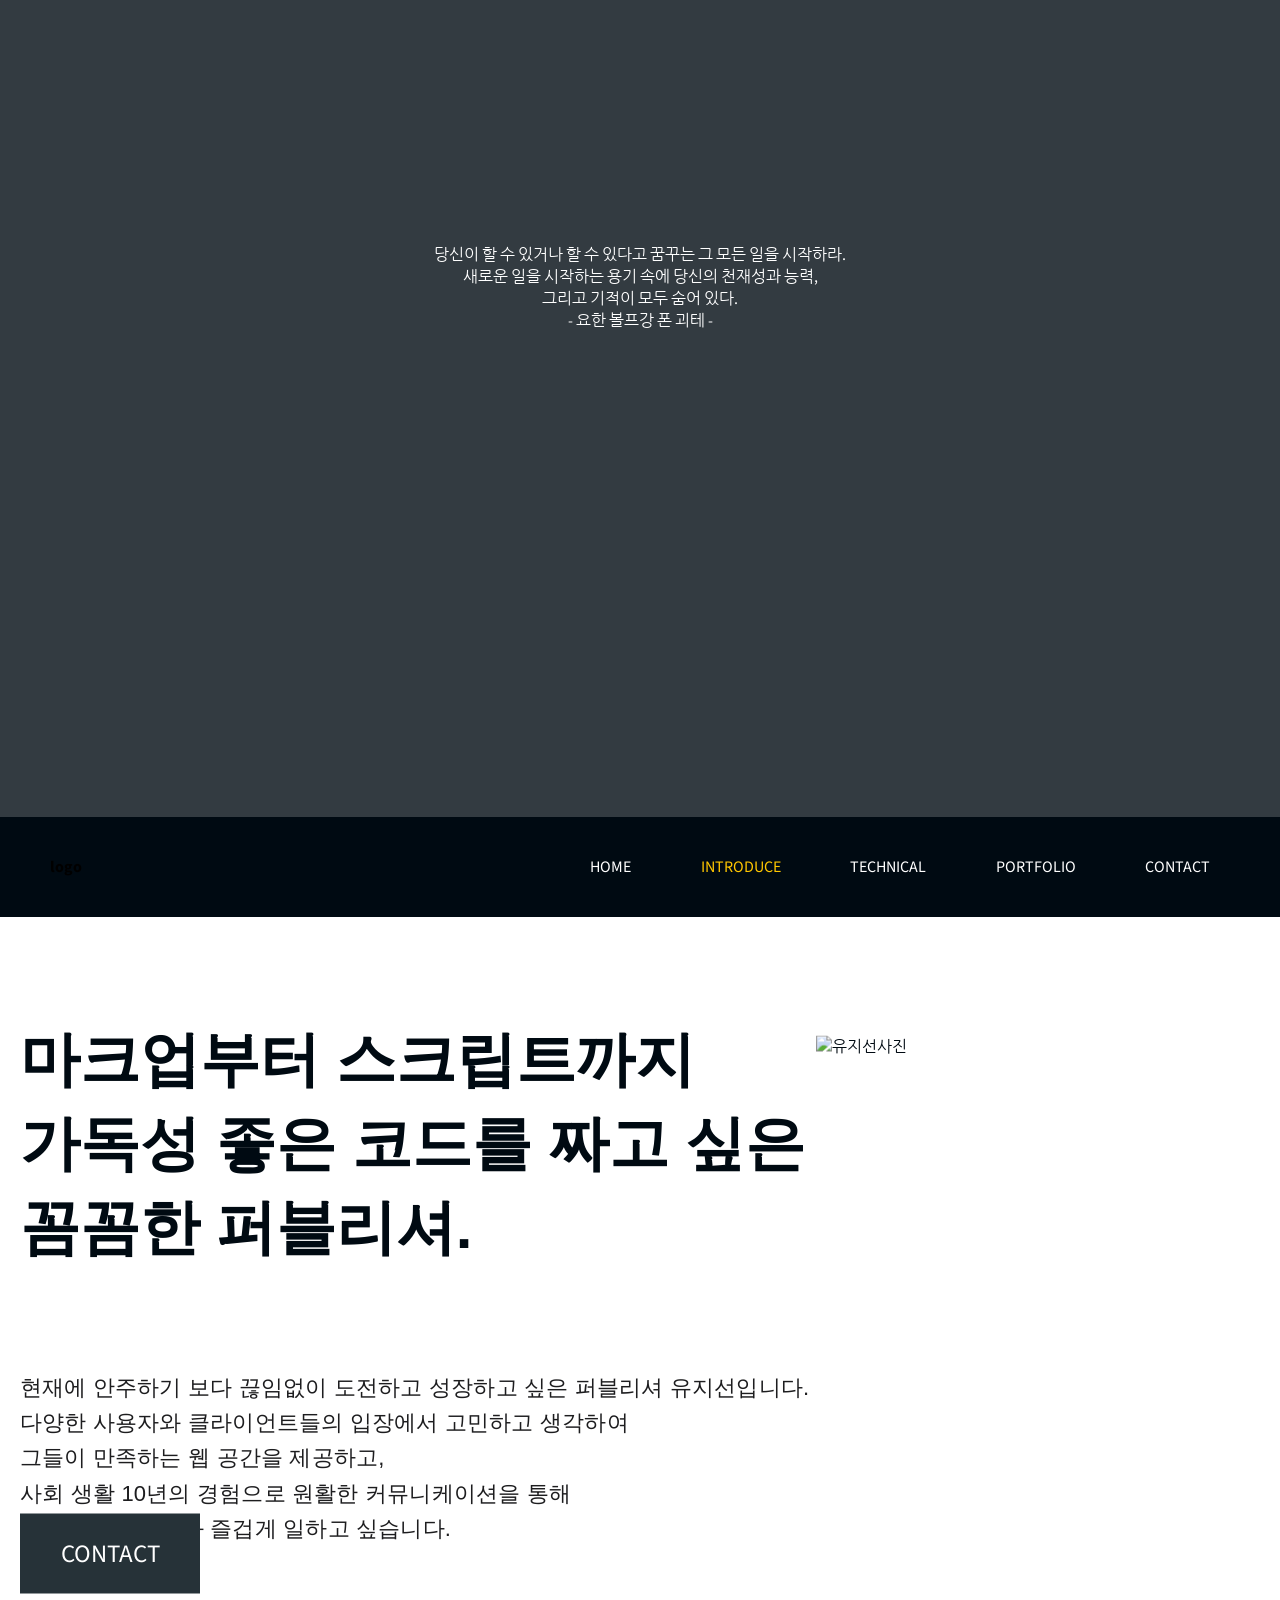
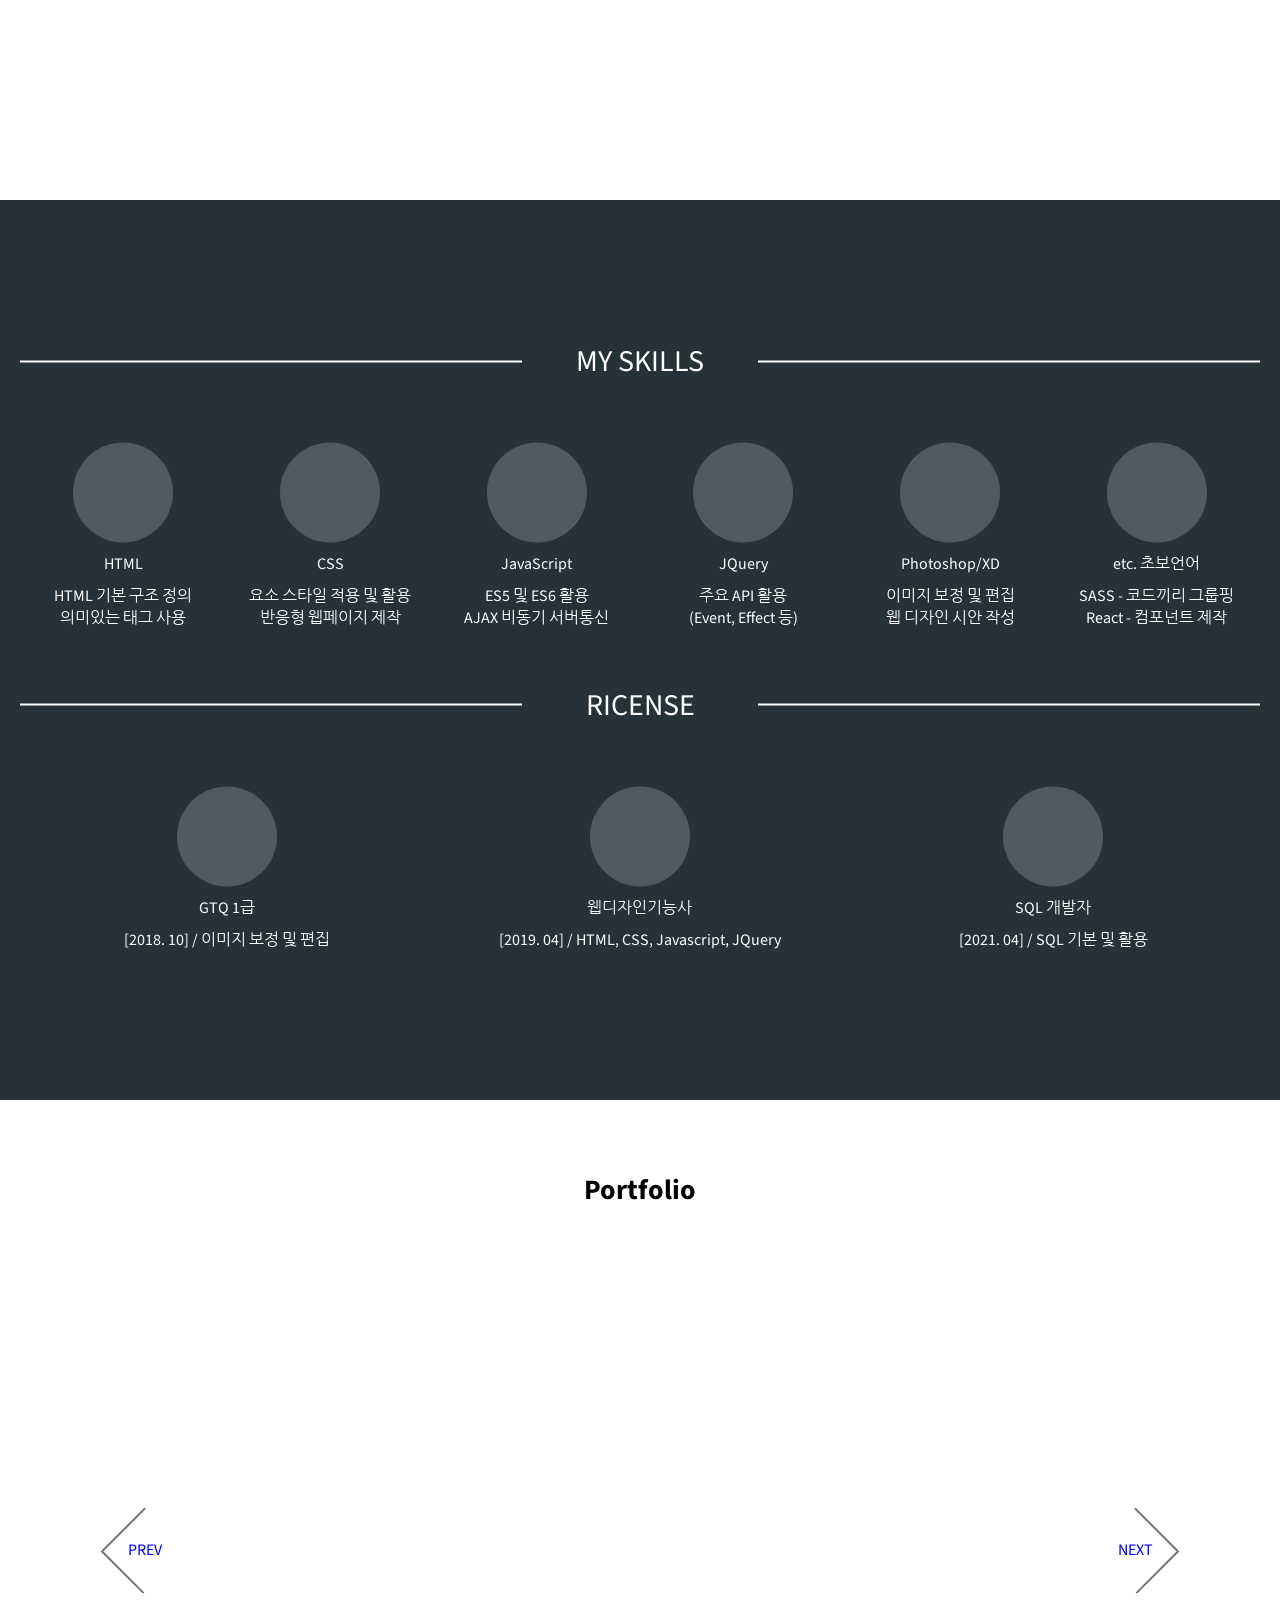
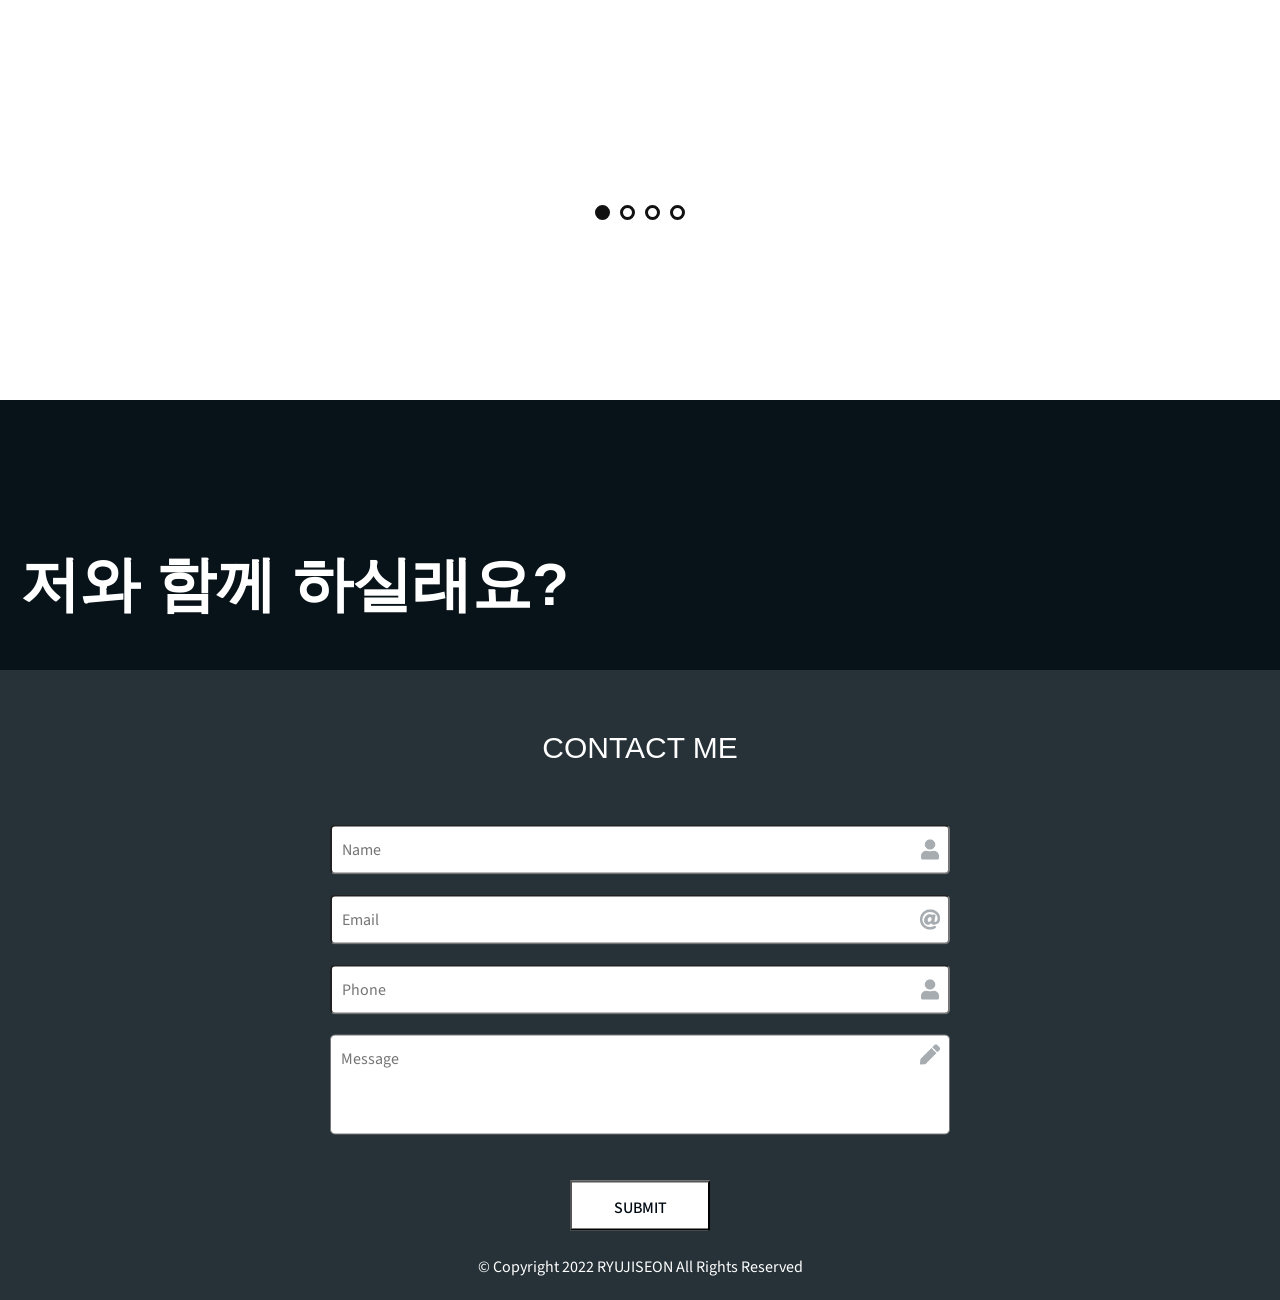
==== commit f0bc568c: "root css 업데이트" ====
--- a/index.html
+++ b/index.html
@@ -160,7 +160,7 @@
             </section>
         <section id="page4">
             <h2>Portfolio</h2>
-            <div class="page4__contents">
+            <div class="page4__contents contents">
                 <div class="imgSildeWrap">
                     <ul class="imagePanel">
                         <li data-index="0"><a href="#"></a></li>
--- a/style.css
+++ b/style.css
@@ -5,18 +5,18 @@
     --text-color: #fff;
     --text-color-backDark :#fff;
     --text-color-backLight : #000a12;
-    --text-color-focus : #FFBF00;
+    --text-color-focus : #FFC700;
   
     --button-color-backDark: #fff;
     --button-color-focus-backDark: #263238;
-    --button-color-backLight: #4f5b62;
+    --button-color-backLight: #263238;
     --button-color-focus-backLight: #4f5b62;
   
     --background-color-header: #000a12;
     --background-color-baisc: #263238;
     --background-color-side: #4f5b62;
     --background-color-ligt: #fff;
-    --background-color-opacity: 0.6;
+    --background-color-opacity: 0.8;
 }
 
 * {
@@ -34,12 +34,10 @@
 
 a {
     text-decoration: none;
-    color: #555;
 }
 
 section {
-    width: 100%;
-    height: 100vh;
+    width: 100%; height: 100vh;
     position: relative;
 }
 
@@ -55,24 +53,23 @@
 
 #page1 {
     background: url(img/page1_me.jpg) no-repeat center/cover;
-    color: var(--text-color);
+    color: var(--text-color-backDark);
 }
 
 #page2 {
-    /*background: rgba(0,0,0,1.0);*/
-    color: #000;
+    background: var(--background-color-ligt);
+    color: var(--text-color-backLight);
 }
 #page3 {
-    background: #263238;
+    background: var(--background-color-baisc);
 }
 
 #page4 {
-    background: hotpink;
+    background: var(--background-color-ligt);
 }
 
 .contents {
-    width: 98vw;
-    max-width: 1240px;
+    width: 98vw;  max-width: 1240px;
     height: 85vh;
     position: absolute;
     top: 50%; left: 50%;
@@ -80,29 +77,18 @@
     padding: 50px 0;
 }
 
-.contents:not(:nth-child(1)) {
-    /*margin-top: 0px;*/
-}
-/*
-.clearFix {
-    content: '';
-    display: block;
-    clear: both;
-}
-*/
+
 /********************************************/
 
 header {
     position: fixed;    
     top: 0; left: 0px;
-    width: 100%;
-    height: 100px;
+    width: 100%;  height: 100px;
     z-index: 1000;
-    background-color: rgba(0,0,0,1);
+    background-color: var(--background-color-header);
     display: flex;
-   justify-content: space-between;
-   align-items: center;
-   padding: 50px;
+    justify-content: space-between;  align-items: center;
+    padding: 50px;
 }
 
 nav .menuBtn {
@@ -112,18 +98,8 @@
 
 nav #navi {
     width: 660px;    
-    display: flex;
-    justify-content: space-between;
-    align-items: center;
-}
-
-#navi li a {
-    display: block;
-    width: 50px;
-    padding: 0 20px;
-    /*text-align: right;*/
-    color: var(--text-color);
-    transition: 0.5s;
+    display: flex; 
+    justify-content: space-between; align-items: center;
 }
 
 #navi li a {
@@ -132,7 +108,12 @@
     position: relative;
     padding: 0 20px;
     text-align: right;
-    color: var(--text-color);
+    color: var(--text-color-backDark);
+    transition: 0.5s;
+}
+
+#navi li a.on {
+    color: var(--text-color-focus);
 }
 
 /*
@@ -148,17 +129,10 @@
     margin-right: 5px;
 }
 */
-
-#navi li a.on {
-    color: #FFC700;
-}
-
 /*
 #navi li a.on span {
     background-color: red;
-}
-
-
+}    
 #navi li + li {
     margin-top: 10px;
     margin-bottom: 10px;
@@ -169,33 +143,29 @@
 #page1::after {
     content: '';
     position: absolute;
-    background: #000;
-    width: 100%;
-    height: 100%;
-    top: 0;
-    left: 0;
+    background: var(--background-color-header);
+    width: 100%; height: 100%;
+    top: 0; left: 0;
     z-index: 0;
-    opacity: 0.7;
+    opacity: var(--background-color-opacity);
 }
 
 #page1 article {
     z-index: 1;
     text-align: center;
-    color: var(--text-color);
+    color: var(--text-color-backDark);
 }
 
 #page1 .page1__text {
     font-size: 18px/18px;    
     position: absolute;
-    top: 30%;
-    left: 50%;
+    top: 30%; left: 50%;
     transform: translate(-50%, -30%);
 }
 
 #page1 .page1__scrollDown {
     position: absolute;
-    bottom: 70px;
-    left: 50%;
+    bottom: 70px;  left: 50%;
     transform: translateX(-50%);
     animation: shake 1s ease-in-out 2.2s infinite; 
 }
@@ -214,6 +184,7 @@
 #page2 .page2__contents{
     
 }
+
 #page2 .page2__contents .page2__img {
     width: 100%; 
     /*   transform: matrix(2, 0, 0, 2, -200, -100);   */
@@ -226,8 +197,7 @@
 }
 
 #page2 .page2__contents .page2__img img {
-    height: 85vh;
-    min-width: 50vw;
+    height: 85vh;  min-width: 50vw;
     position: absolute;
     bottom: -7.6vh; left: 90%;
     transform: translateX(-50%);
@@ -244,14 +214,11 @@
     height: 500px; 
     position: absolute;
     top: 50px; left: 100px; */
-    z-index: 3;
-    transition: 1s;
-    
+    z-index: 3; transition: 1s;    
 }
 
 #page2 .page2__contents .page2__introduce .introduce__title.active {
-    z-index: 5;
-    opacity: 1;
+    z-index: 5; opacity: 1;
 }
 
 #page2 .page2__contents .page2__introduce .introduce__title p {
@@ -263,8 +230,7 @@
 }
 
 #page2 .page2__contents .page2__introduce .introduce__desc {
-    margin: 100px 0;
-    opacity: 1;
+    margin: 100px 0; opacity: 1;
 }
 
 #page2 .page2__contents .page2__introduce .introduce__desc p {
@@ -361,9 +327,8 @@
     position: absolute;
     top: 70%; left: 0;
     transform: translateY(-50%);
-    width: 180px;
-    height: 80px;
-    background: #263238;
+    width: 180px; height: 80px;
+    background: var( --button-color-backLight);
     display: flex;
     justify-content: center;
     align-items: center;
@@ -371,7 +336,7 @@
 
 #page2 .page2__contents .page2__introduce .page2__button a {    
     display: block;  
-    color: white;
+    color: var(--text-color-backDark);
     font-size: 25px;
     text-align: center;
     transition: all .3s;
@@ -381,33 +346,31 @@
     text-align: center;
 }
 
-#page2 .page2__contents .page2__introduce .page2__button:hover  {
-    background: skyblue;
-    color: #111;
-    font-weight: bold;
-}
-
+#page2 .page2__contents .page2__introduce .page2__button:hover  {    
+    /* font-weight: bold; */
+}
+
+#page2 .page2__contents .page2__introduce .page2__button:hover a {
+    color: var(--text-color-focus);
+}
 /********************************************/
 
 .page3__contents {
     display: flex;
-    flex-direction: column;
-    justify-content : space-around;
-    color: #fff;
+    flex-direction: column;  justify-content : space-around;
+    color: var(--text-color-backDark);
     text-align: center;  
   }
   
   .page3__contents .page3__content > p {
     margin-bottom: 50px;
-    font-weight: 0;
-    font-size: 30px;
+    font-weight: 0; font-size: 30px;
     position: relative;
   }
   
   .page3__contents .page3__content > p::before {
     content: '';
-    width: 40vw;
-    max-width: 500px;
+    width: 40vw;  max-width: 500px;
     border: 1px solid #fff;
     position: absolute;
     top: 50%; left: 0;
@@ -416,8 +379,7 @@
   
   .page3__contents .page3__content > p::after {
     content: '';
-    width: 40vw;
-    max-width: 500px;
+    width: 40vw; max-width: 500px;
     border: 1px solid #fff;
     position: absolute;
     top: 50%; right: 0;
@@ -441,7 +403,7 @@
   .page3__contents .page3__list > div > .item__img {
     width: 100px; height: 100px;
     border-radius: 100%;
-    background: #4F5B62;
+    background: var(--background-color-side);
   }
   
   .page3__contents .page3__list > div > .item__title {
@@ -602,11 +564,9 @@
 #page5 > article.page5__contents__top::after {
     content: '';
     position: absolute;
-    background: #000;
-    width: 100%;
-    height: 100%;
-    top: 0;
-    left: 0;
+    background: var(--background-color-header);
+    width: 100%; height: 100%;
+    top: 0; left: 0;
     z-index: 0;
     opacity: var(--background-color-opacity);
 }
@@ -648,14 +608,12 @@
 }
 
 #page5 > article.page5__contents__bottom form fieldset {
-  border: none; 
-  width: 100%;
+  border: none; width: 100%;
 }
 
 #page5 > article.page5__contents__bottom form legend {
     margin-bottom: 50px;
-    font-weight: 0;
-    font-size: 30px;
+    font-weight: 0;font-size: 30px;
     font-family: SF Pro Display,SF Pro Icons,Helvetica Neue,Helvetica,Arial,sans-serif;
 }
 
@@ -668,13 +626,11 @@
 .page5__contents__bottom input[type=tel],
 .page5__contents__bottom textarea {
     width: 100%;
-    padding: 12px 0px 12px 0px;
-    border: 1px solid black;
+    padding: 12px 0px 12px 0px;   
     margin-top: 10px;
     margin-bottom: 10px;
     background: var(--background-color-ligt);
-    border-radius: 5px;
-    
+    border-radius: 5px;    
 }
 
 .page5__contents__bottom input[type=text],
@@ -719,16 +675,14 @@
 }*/
 
 textarea {
-    height: 100px;
-    resize: none;
+    height: 100px; resize: none;
 }
 
 input#submit {     
     /*position: absolute;     
     bottom:0;  
     left: calc(50% - 125px);   */
-    width: 140px;
-    height: 50px;
+    width: 140px;  height: 50px;
     background: var(--button-color-backDark);
     color: var(--text-color-backLight);
     text-align: center;
@@ -747,8 +701,7 @@
 /********************************************/
 
 footer {
-    width: 100%;
-    height: 5vh;  
+    width: 100%;  height: 5vh;  
     background: var(--background-color-baisc);
     color: var(--text-color-backDark);
     position: relative;
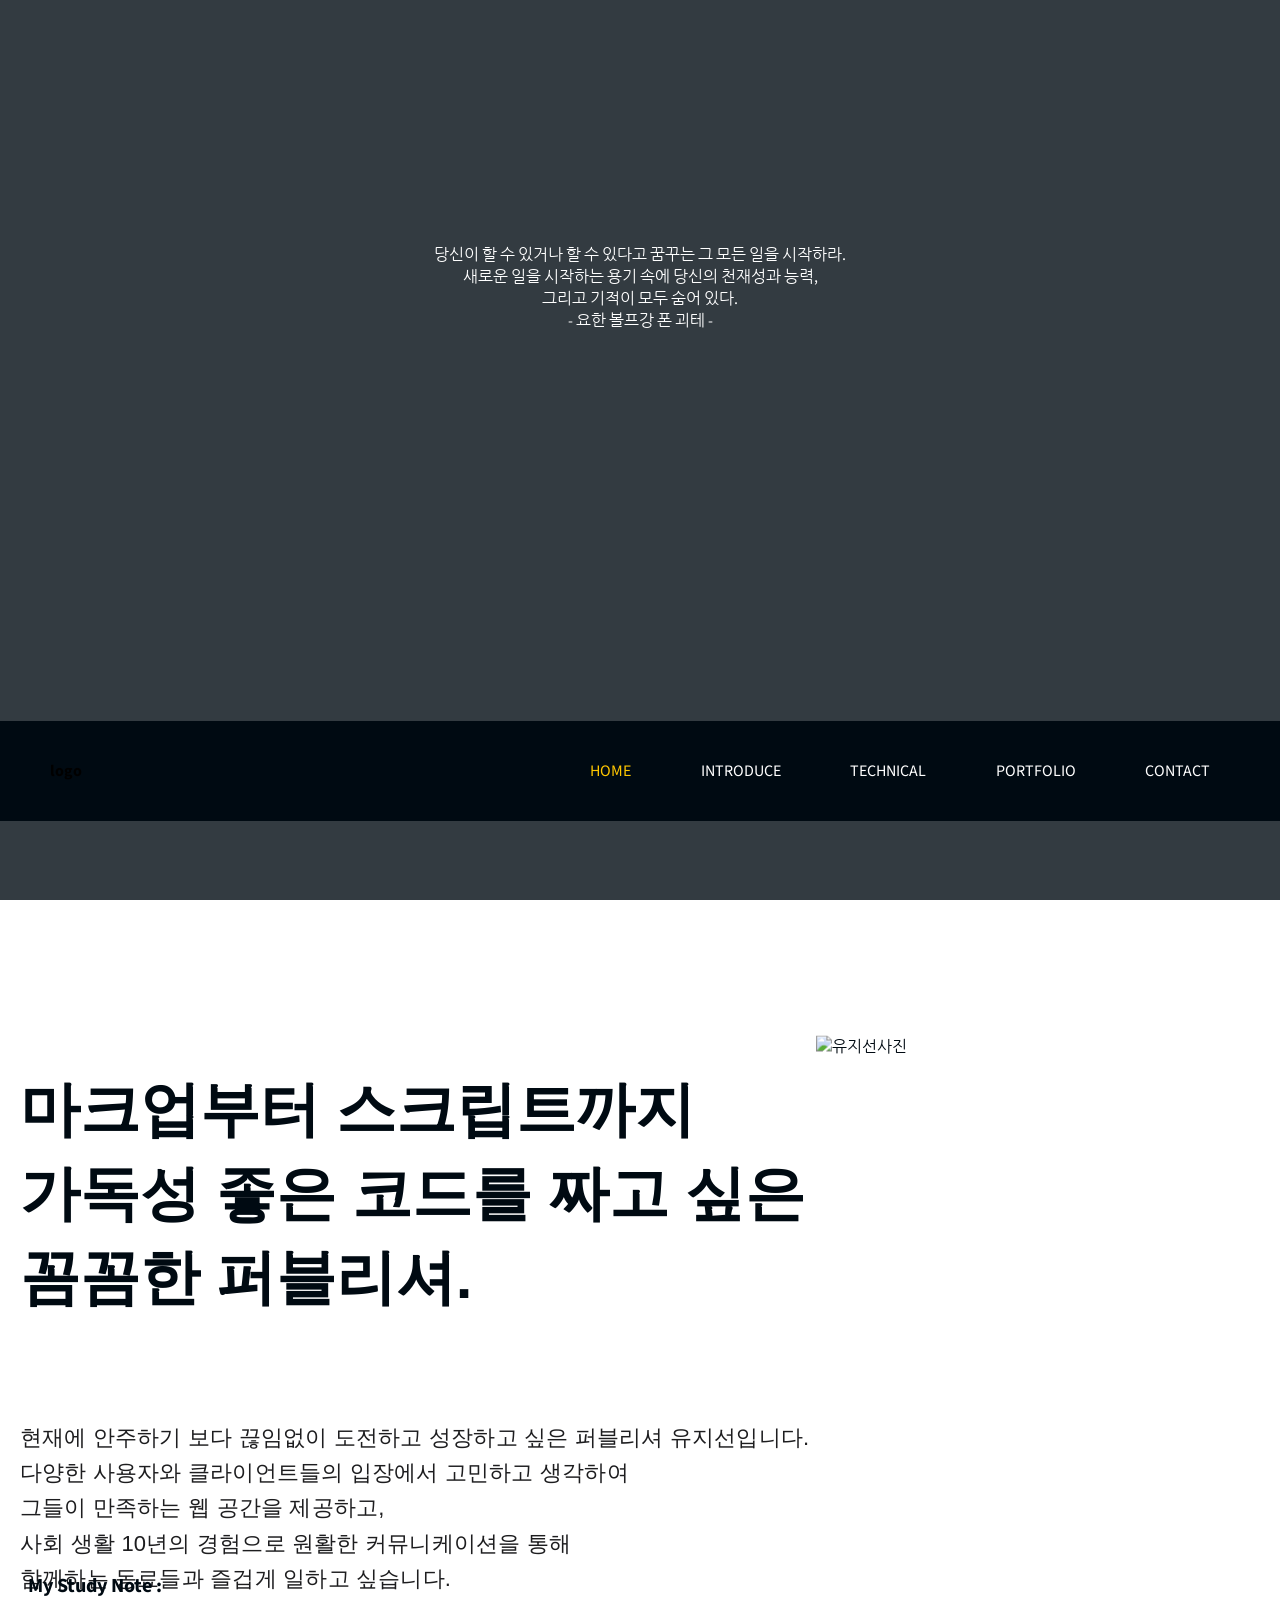
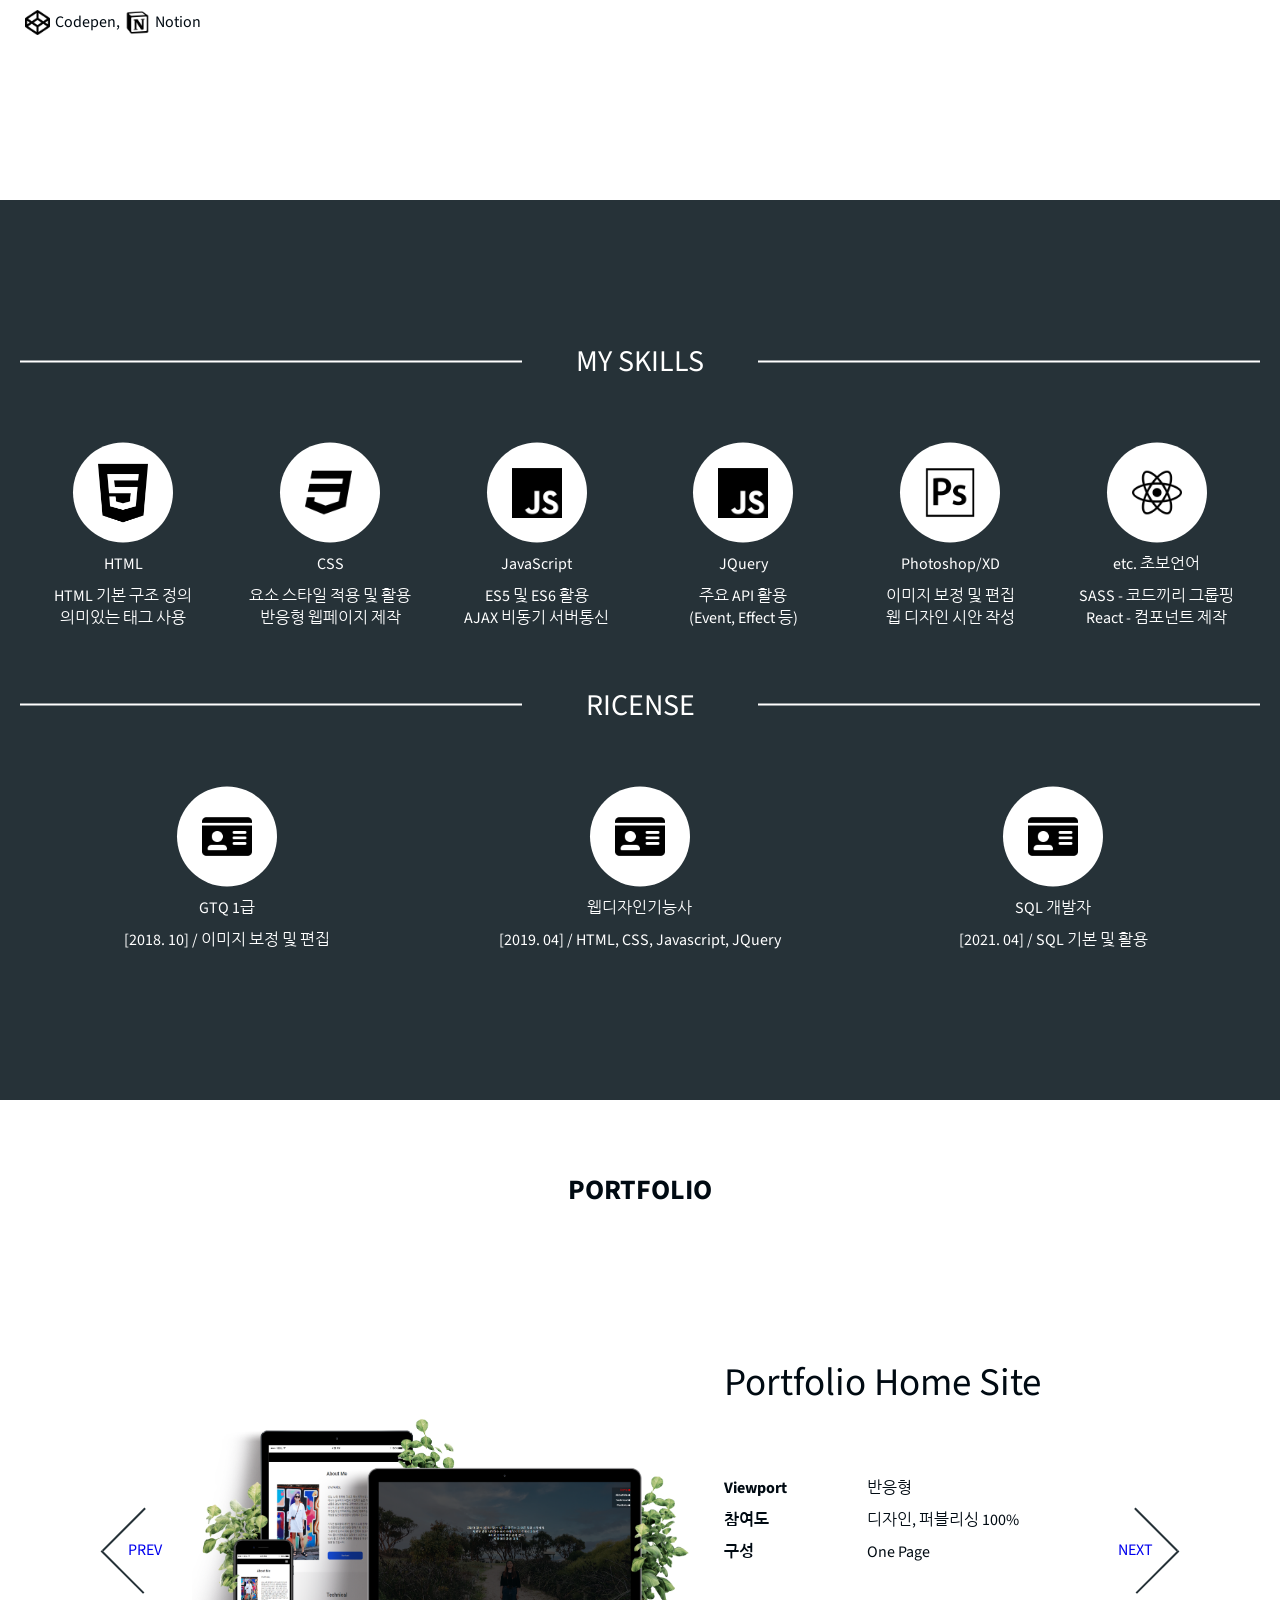
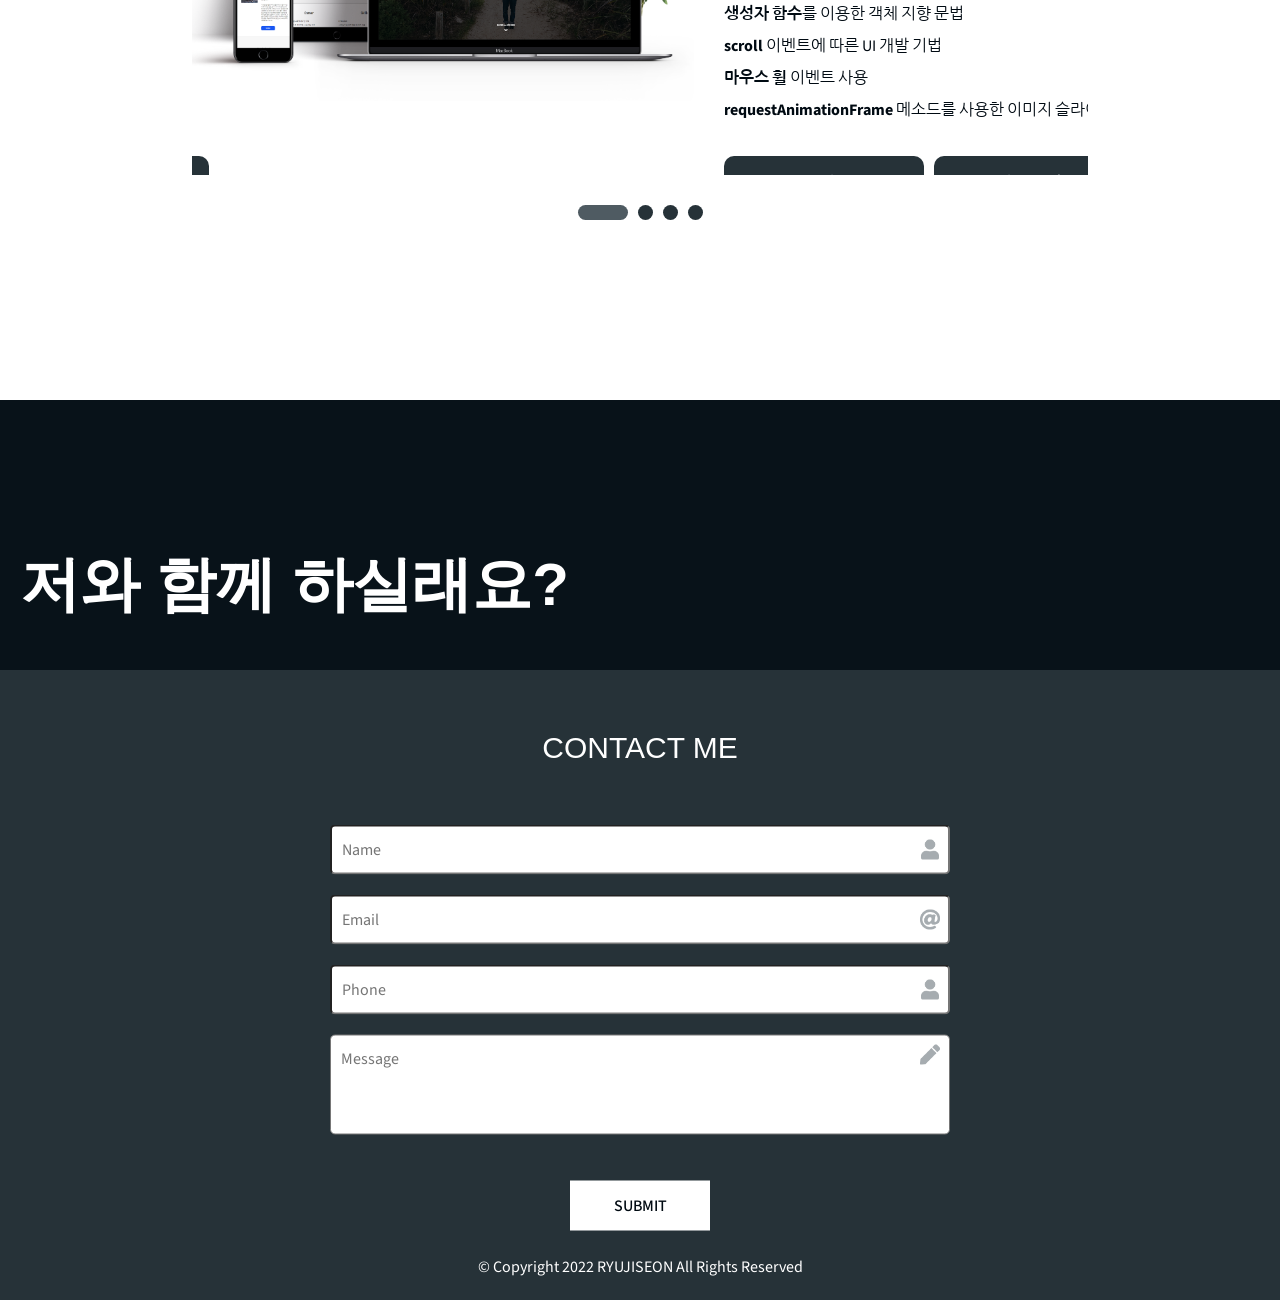
==== commit c78a0d72: "page4 컨텐츠 삽입 및 스타일 수정" ====
--- a/index.html
+++ b/index.html
@@ -47,7 +47,7 @@
         </nav>
     </header>
       <main>
-        <section id="page1">
+        <section id="page1" class="dark_bak">
             <article class="page1__text">
                 <p>당신이 할 수 있거나 할 수 있다고 꿈꾸는 그 모든 일을 시작하라.</p>
                 <p>새로운 일을 시작하는 용기 속에 당신의 천재성과 능력,</p>
@@ -75,19 +75,26 @@
                         <p>사회 생활 10년의 경험으로 원활한 커뮤니케이션을 통해</p>
                         <p>함께하는 동료들과 즐겁게 일하고 싶습니다.</p>
                     </div>
-                    <div class="page2__button">
+                    <!-- <div class="page2__button">
                         <a href="#">CONTACT</a>
+                    </div> -->
+                    <div class="page2__channel">
+                        <h3><i class="fa fa-check"></i>&nbsp; My Study Note : </h3>
+                        <div>
+                            <a href="https://codepen.io/ryujiseon25" target="_new"><img src="img/codepen-brands.png" alt="codepen"> <span>Codepen, </span></a>
+                            <a href="https://mixolydian-chime-94f.notion.site/JavaScript-basic_-af7e8882de374757bd9d637c0a936537" target="_new"><img src="img/Notion_app_logo.png" alt="notion"> <span>Notion</span></a>
+                        </div>
                     </div>
                 </div>                
             </article>
         </section>
-        <section id="page3">
+        <section id="page3" class="dark_bak">
             <article class="page3__contents contents">
                 <div class="page3__skills page3__content">
                         <p>MY SKILLS</p>
                         <div class="skills__list page3__list">
                             <div class="skills__list__item page3__list__item">
-                                <div class="item__img"></div>
+                                <div class="item__img"><img src="img/html5-brands.png" alt="HTML"></div>
                                 <div class="item__title">HTML</div>
                                 <div class="item__desc">
                                   <p>HTML 기본 구조 정의</p>
@@ -95,7 +102,7 @@
                                 </div>
                             </div>
                             <div class="skills__list__item">
-                                <div class="item__img"></div>
+                                <div class="item__img"><img src="img/css3-brands.png" alt="CSS"></div>
                                 <div class="item__title">CSS</div>
                                 <div class="item__desc">
                                   <p>요소 스타일 적용 및 활용</p>
@@ -103,7 +110,7 @@
                               </div>
                             </div>
                             <div class="skills__list__item">
-                                <div class="item__img"></div>
+                                <div class="item__img"><img src="img/js-brands.png" alt="JavaScript"></div>
                                 <div class="item__title">JavaScript</div>
                                 <div class="item__desc"> 
                                   <p>ES5 및 ES6 활용</p>
@@ -111,7 +118,7 @@
                               </div>
                             </div>
                             <div class="skills__list__item">
-                                <div class="item__img"></div>
+                                <div class="item__img"><img src="img/js-brands.png" alt="JQuery"></div>
                                 <div class="item__title">JQuery</div>
                                 <div class="item__desc">
                                   <p>주요 API 활용</p>
@@ -119,7 +126,7 @@
                               </div>
                             </div>
                             <div class="skills__list__item">
-                                <div class="item__img"></div>
+                                <div class="item__img"><img src="img/photoshop_icon.png" alt="JQuery"></div>
                                 <div class="item__title">Photoshop/XD</div>
                                 <div class="item__desc">
                                   <p>이미지 보정 및 편집</p>
@@ -127,7 +134,7 @@
                                </div>
                             </div>
                             <div class="skills__list__item">
-                                <div class="item__img"></div>
+                                <div class="item__img"><img src="img/react-brands.png" alt="React"></div>
                                 <div class="item__title">etc. 초보언어</div>
                                 <div class="item__desc">
                                   <p>SASS - 코드끼리 그룹핑</p>
@@ -140,17 +147,17 @@
                         <p>RICENSE</p>
                         <div class="ricense__list page3__list">
                             <div class="ricense__list__item page3__list__item">
-                                <div class="item__img"></div>
+                                <div class="item__img"><img src="img/id-card-solid.png" alt="GTQ"></div>
                                 <div class="item__title">GTQ 1급</div>
                                 <div class="item__desc">[2018. 10] / 이미지 보정 및 편집</div>
                             </div>
                             <div class="ricense__list__item">
-                                <div class="item__img"></div>
+                                <div class="item__img"><img src="img/id-card-solid.png" alt="웹디자인"></div>
                                 <div class="item__title">웹디자인기능사</div>
                                 <div class="item__desc">[2019. 04] / HTML, CSS, Javascript, JQuery</div>
                             </div>
                             <div class="ricense__list__item">
-                                <div class="item__img"></div>
+                                <div class="item__img"><img src="img/id-card-solid.png" alt="SQL"></div>
                                 <div class="item__title">SQL 개발자</div>
                                 <div class="item__desc">[2021. 04] / SQL 기본 및 활용</div>
                             </div>
@@ -159,14 +166,105 @@
                 </article>
             </section>
         <section id="page4">
-            <h2>Portfolio</h2>
+            <h2>PORTFOLIO</h2>
             <div class="page4__contents contents">
                 <div class="imgSildeWrap">
                     <ul class="imagePanel">
-                        <li data-index="0"><a href="#"></a></li>
-                        <li data-index="1"><a href="#"></a></li>
-                        <li data-index="2"><a href="#"></a></li>
-                        <li data-index="3"><a href="#"></a></li>
+                        <li data-index="0" class="imagePanel__item">
+                            <div class="panel__img">
+                                <img src="img/protfolioImg1.png" alt="protfolio1">
+                            </div>
+                            <div class="panel__info">
+                                <h3 class="info__title">Portfolio Home Site</h3>
+                                <ul class="info__txt">
+                                    <li><strong>Viewport</strong><span>반응형</span></li>
+                                    <li><strong>참여도</strong><span>디자인, 퍼블리싱 100%</span></li>
+                                    <li><strong>구성</strong><span>One Page</span></li>
+                                </ul>
+                                <div class="info__point">
+                                    <p><i class="fa fa-check"></i> <span>생성자 함수</span>를 이용한 객체 지향 문법</p>
+                                    <p><i class="fa fa-check"></i> <span>scroll</span> 이벤트에 따른 UI 개발 기법</p>
+                                    <p><i class="fa fa-check"></i> <span>마우스 휠</span> 이벤트 사용</p>
+                                    <p><i class="fa fa-check"></i> <span>requestAnimationFrame</span> 메소드를 사용한 이미지 슬라이드</p>
+                                </div>
+                                <div class="info__link">
+                                    <p><a href="https://9h64s.csb.app/" target="_new">Go Site</a></p>
+                                    <p><a href="https://github.com/YUJISEON/portfolio.git" target="_new">View Code</a></p>
+                                </div>
+                            </div>
+                        </li>
+                        <li data-index="1" class="imagePanel__item">
+                            <div class="panel__img">
+                                <img src="img/protfolioImg2.png" alt="protfolio1">
+                            </div>
+                            <div class="panel__info">
+                                <h3 class="info__title">Freelancer Photographer Site</h3>
+                                <ul class="info__txt">
+                                    <li><strong>Viewport</strong><span>PC형/모바일형</span></li>
+                                    <li><strong>참여도</strong><span>디자인, 퍼블리싱 100%</span></li>
+                                    <li><strong>구성</strong><span>All Page</span></li>
+                                </ul>
+                                <div class="info__point">
+                                    <p><i class="fa fa-check"></i> 미디어 쿼리를 이용한 <span>반응형 페이지</p>
+                                    <p><i class="fa fa-check"></i> 이미지 갤러리 <span>무한 슬라이드</span> 구현</p>
+                                    <p><i class="fa fa-check"></i> Contact 페이지 메일 발송을 위한 <span>PHP post</span> 방식</p>
+                                    <p></p>
+                                </div>
+                                <div class="info__link">
+                                    <p><a href="https://9h64s.csb.app/" target="_new">Go Site</a></p>
+                                    <p><a href="https://github.com/YUJISEON/portfolio-ryujiseon.git" target="_new">View Code</a></p>
+                                </div>
+                            </div>
+                        </li>
+                        <li data-index="2" class="imagePanel__item">
+                            <div class="panel__img">
+                                <img src="img/protfolioImg3.png" alt="protfolio1">
+                            </div>
+                            <div class="panel__info">
+                                <h3 class="info__title">[Clone Coding] MYREALTRIP Site</h3>
+                                <ul class="info__txt">
+                                    <li><strong>Viewport</strong><span>PC형 (Max-width: 1060px)</span></li>
+                                    <li><strong>참여도</strong><span>퍼블리싱 100%</span></li>
+                                    <li><strong>구성</strong><span>Main Page</span></li>
+                                </ul>
+                                <div class="info__point">
+                                    <p><i class="fa fa-check"></i> <span>이미지 슬라이드</span> 개발 기법</p>
+                                    <p>&nbsp;&nbsp;&nbsp;• 애니메이션, 타이머, 마우스 스와이프</p>
+                                    <p><i class="fa fa-check"></i> 서브 페이지의 <span> 페이지 표시</span> 기능 </p>
+                                    <p>&nbsp;&nbsp;&nbsp;• body '클라스' & 메뉴 'data-menu' 일치 여부 체크</p>
+                                </div>
+                                <div class="info__link">
+                                    <p><a href="https://9h64s.csb.app/" target="_new">Go Site</a></p>
+                                    <p><a href="https://github.com/YUJISEON/myrealtrip.git" target="_new">View Code</a></p>
+                                </div>
+                            </div>
+                        </li>
+                        <li data-index="3" class="imagePanel__item">
+                            <div class="panel__img">
+                                <img src="img/protfolioImg4.png" alt="protfolio1">
+                            </div>
+                            <div class="panel__info">
+                                <h3 class="info__title">Movie Booking Page</h3>
+                                <ul class="info__txt">
+                                    <li><strong>Viewport</strong><span>PC형</span></li>
+                                    <li><strong>참여도</strong><span>디자인, 퍼블리싱 100%</span></li>
+                                    <li><strong>구성</strong><span>One Page</span></li>
+                                </ul>
+                                <div class="info__point">
+                                    <p>
+                                        <i class="fa fa-check"></i>
+                                        웹 저장소<span>(Web localStorage)</span>를 이용한 좌석 예약
+                                      </p>
+                                      <p>&nbsp;&nbsp;&nbsp;• localStorage.setItem() 영화, 좌석 정보 저장</p>
+                                      <p>&nbsp;&nbsp;&nbsp;• localStorage.getItem() 영화, 좌석 정보 가져오기</p>
+                                      <p>&nbsp;&nbsp;&nbsp;• localStorage.removeItem() 영화, 좌석 정보 삭제</p>
+                                </div>
+                                <div class="info__link">
+                                    <p><a href="https://9h64s.csb.app/" target="_new">Go Site</a></p>
+                                    <p><a href="https://github.com/YUJISEON/Movie_Booking_Page.git" target="_new">View Code</a></p>
+                                </div>
+                            </div>
+                        </li>
                     </ul>
                 </div>
                 <ul class="indicator">
@@ -178,7 +276,7 @@
                 </div>
             </div>
         </section>
-        <section id="page5">
+        <section id="page5" class="dark_bak">
             <article class="page5__contents__top">
                 <div class="contents">
                     <p>저와 함께 하실래요?</p>
--- a/style.css
+++ b/style.css
@@ -10,7 +10,7 @@
     --button-color-backDark: #fff;
     --button-color-focus-backDark: #263238;
     --button-color-backLight: #263238;
-    --button-color-focus-backLight: #4f5b62;
+    --button-color-focus-backLight: #FFC700;
   
     --background-color-header: #000a12;
     --background-color-baisc: #263238;
@@ -25,7 +25,7 @@
     /* font-family: 'Roboto', 'Nanum Gothic', sans-serif; */
     font-family: 'Source Sans Pro', 'Nanum Gothic', sans-serif;
     box-sizing: border-box;    
-    font-size: 16px; 
+    font-size: 16px;
 }
 
 ul, ol {
@@ -62,10 +62,16 @@
 }
 #page3 {
     background: var(--background-color-baisc);
+    color: var(--text-color-backDark);
 }
 
 #page4 {
     background: var(--background-color-ligt);
+    color: var(--text-color-backLight);
+}
+
+#page5 {
+    color: var(--text-color-backDark);
 }
 
 .contents {
@@ -77,7 +83,9 @@
     padding: 50px 0;
 }
 
-
+h2 {
+    font-size: 50px;
+}
 /********************************************/
 
 header {
@@ -112,6 +120,7 @@
     transition: 0.5s;
 }
 
+#navi li a:hover,
 #navi li a.on {
     color: var(--text-color-focus);
 }
@@ -205,7 +214,7 @@
 }
 
 #page2 .page2__contents .page2__introduce {
-    position: absolute; left: 0;
+    position: absolute; left: 0; top: 100px;
     height: 100%;
 }
 
@@ -322,7 +331,7 @@
 	100%	{text-shadow:  0 0 100px #111; opacity:0;}
 }
 */
-
+/* 
 #page2 .page2__contents .page2__introduce .page2__button {
     position: absolute;
     top: 70%; left: 0;
@@ -340,19 +349,49 @@
     font-size: 25px;
     text-align: center;
     transition: all .3s;
-}
-
+} */
+
+#page2 .page2__contents .page2__introduce .page2__channel {
+    position: absolute;
+    top: 70%; left: 0;
+    transform: translateY(-50%);
+}
+
+#page2 .page2__contents .page2__introduce .page2__channel h3 {
+    font-size: 20px;
+}
+
+#page2 .page2__contents .page2__introduce .page2__channel div {
+    display: flex;
+    align-items: center;
+}
+
+#page2 .page2__contents .page2__introduce .page2__channel div a {
+    margin-left: 5px;
+    margin-top: 10px;
+    display: flex;
+    align-items: center;
+    color: var(--text-color-backLight);
+}
+
+#page2 .page2__contents .page2__introduce .page2__channel div a:hover {
+    color: var(--text-color-focus)
+}
+
+#page2 .page2__contents .page2__introduce .page2__channel img {
+    width: 25px;
+    margin-right: 5px;
+}
+
+/* 
 #page2 .page2__contents .page2__introduce .page2__button {
     text-align: center;
 }
 
-#page2 .page2__contents .page2__introduce .page2__button:hover  {    
-    /* font-weight: bold; */
-}
 
 #page2 .page2__contents .page2__introduce .page2__button:hover a {
     color: var(--text-color-focus);
-}
+} */
 /********************************************/
 
 .page3__contents {
@@ -403,7 +442,14 @@
   .page3__contents .page3__list > div > .item__img {
     width: 100px; height: 100px;
     border-radius: 100%;
-    background: var(--background-color-side);
+    background: var(--background-color-ligt);
+    display: flex;
+    justify-content : center;
+    align-items: center;
+  }
+
+  .page3__contents .page3__list > div > .item__img img {
+      width: 50px;
   }
   
   .page3__contents .page3__list > div > .item__title {
@@ -446,40 +492,32 @@
 ul.imagePanel li { 
     /*   width: 25%;  */
     height: 100%;
-    display: flex; justify-content: center; align-items: center;
-}
-    
-ul.imagePanel li a {
-    width: 100%; height: 100%; display: block;
-    background-repeat: no-repeat;
-    background-size: cover;
-    background-position: center;
-}
-    
-ul.imagePanel li[data-index="0"] a { background-image : url(https://yujiseon.github.io/training/infinite_slide/img01.jpg); }
-ul.imagePanel li[data-index="1"] a { background-image : url(https://yujiseon.github.io/training/infinite_slide/img02.jpg); }
-ul.imagePanel li[data-index="2"] a { background-image : url(https://yujiseon.github.io/training/infinite_slide/img03.jpg); }
-ul.imagePanel li[data-index="3"] a { background-image : url(https://yujiseon.github.io/training/infinite_slide/img04.jpg); }
-
+}
+   
 ul.indicator {
     width: 100%; 
     position: absolute; bottom: -5vh; left: 0;
     display: flex; justify-content: center; align-items: center;
-  }
-  
-  ul.indicator li + li { 
+ }
+  
+ ul.indicator li + li { 
     margin-left: 10px; 
   }
   
   ul.indicator li a { 
     display: block; width: 15px; height: 15px; 
-    border: 3px solid #111; border-radius: 20px; 
+    background: var(--background-color-baisc); border-radius: 20px; 
     overflow: hidden; text-indent: -999px;
   }
   
-  ul.indicator li.on a {
-    background: #111;
-  }
+  ul.indicator li.on a {    
+    animation: checked 1.5s ease;
+    animation-fill-mode: forwards;
+  }
+
+@keyframes checked {
+    100% { width: 50px; background: var(--background-color-side); }
+} 
   
   div.control a {
     width: 60px; height: 60px;
@@ -504,7 +542,7 @@
     display: block; 
     position: absolute; top: 50%;
     transform: translateY(-50%); 
-    width: 100%; height: 2px; background: #777;
+    width: 100%; height: 2px; background: var(--button-color-backLight);
     transition: 0.5s 0.2s;
   }
   
@@ -520,8 +558,86 @@
   div.control .btnNext::after {  transform: rotate(-45deg); }
   div.control .btnNext span { left: 0; }
   
-
-
+  div.control .btnPrev:hover span,
+  div.control .btnNext:hover span {
+    color: var(--text-color-focus);
+  }
+
+/********************************************/
+
+ul.imagePanel > li {
+    display: flex;    
+    justify-content: space-between;
+    align-items: center;
+}
+
+ul.imagePanel li .panel__img {
+    margin-right: 30px;
+}
+
+ul.imagePanel li .panel__img img {    
+    height: 35vh;
+}
+
+ul.imagePanel li .panel__info {
+    flex: 50%;   
+    text-align: left;
+    padding: 20px 0;
+    line-height: 2;
+}
+
+ul.imagePanel li .panel__info .info__title {
+    margin: 50px 0;
+    font-size: 39px;
+    font-weight: normal;
+}
+
+ul.imagePanel li .panel__info .info__txt li strong {
+    width: 35%;
+    font-weight: bold;
+    display: inline-block;
+}
+
+ul.imagePanel li .panel__info .info__txt i {
+    color: #1957f3;
+}
+
+ul.imagePanel li .panel__info .info__point {
+    margin: 30px 0;
+    font-size: 18px;
+    font-weight: normal;
+}
+
+ul.imagePanel li .panel__info .info__point span {
+    font-weight: bold;
+}
+
+ul.imagePanel li .panel__info .info__link {
+    display: flex;
+    justify-content: center;
+}
+
+ul.imagePanel li .panel__info .info__link p + p {
+    display : inline-block;
+    margin-left: 10px;
+}
+
+ul.imagePanel li .panel__info .info__link a {
+    display : inline-block;
+    width: 200px;
+    height: 50px;
+    background: var( --button-color-backLight);
+    color: var(--text-color-backDark);
+    text-align: center;
+    line-height: 50px;
+    font-weight: 500;
+    border-radius: 10px;   
+    transition: all .3s;
+}
+
+ul.imagePanel li .panel__info .info__link a:hover {
+    color: var(--text-color-focus);
+}
 
 /********************************************/
 #page5 {
@@ -669,19 +785,13 @@
   background-image: url('https://yujiseon.github.io/portfolio/img/pen.png');
   top: 20px; transform: translateY(0%);
 }
-/*
-#name, #phone { 
-    margin-right: 1%;
-}*/
 
 textarea {
     height: 100px; resize: none;
 }
 
 input#submit {     
-    /*position: absolute;     
-    bottom:0;  
-    left: calc(50% - 125px);   */
+    border: none;
     width: 140px;  height: 50px;
     background: var(--button-color-backDark);
     color: var(--text-color-backLight);
@@ -695,7 +805,6 @@
 
 input#submit:hover {
     background: var(--button-color-focus-backLight);    
-    color: var(--text-color-backDark);
 }
 
 /********************************************/
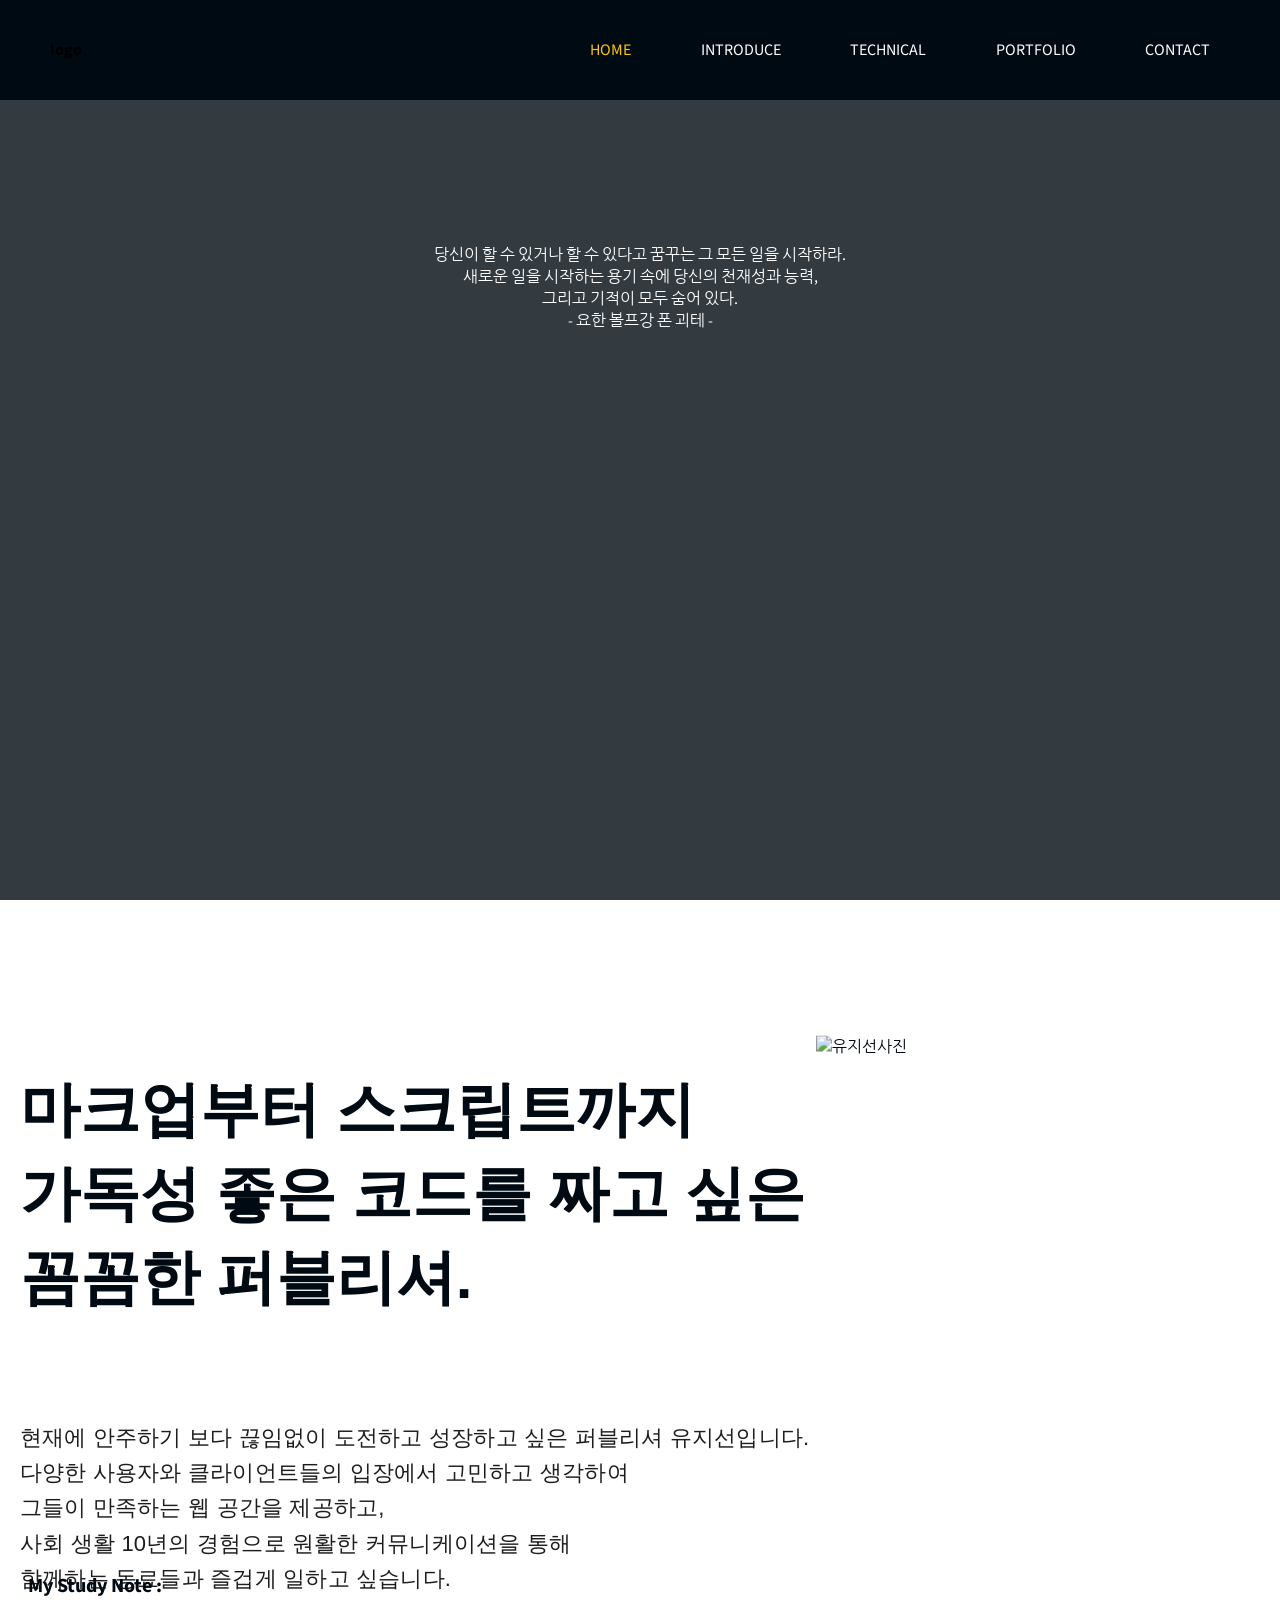
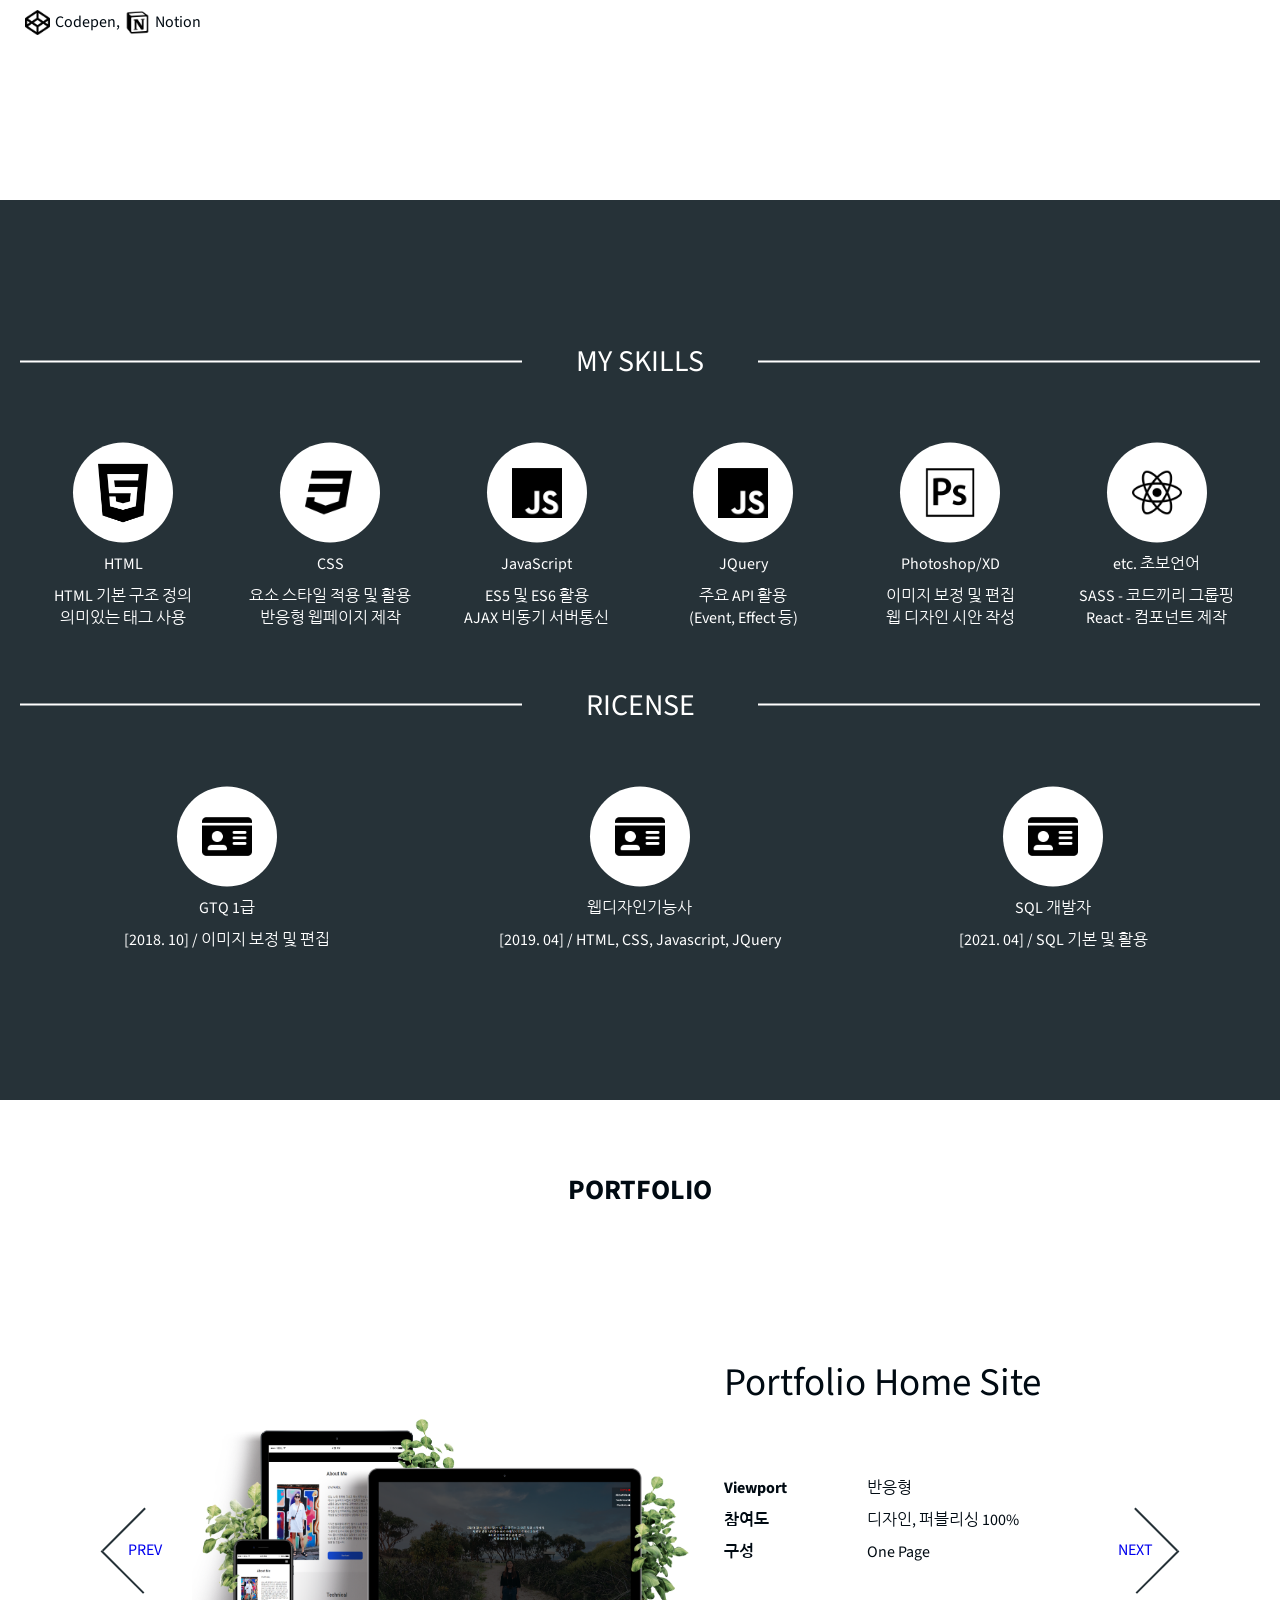
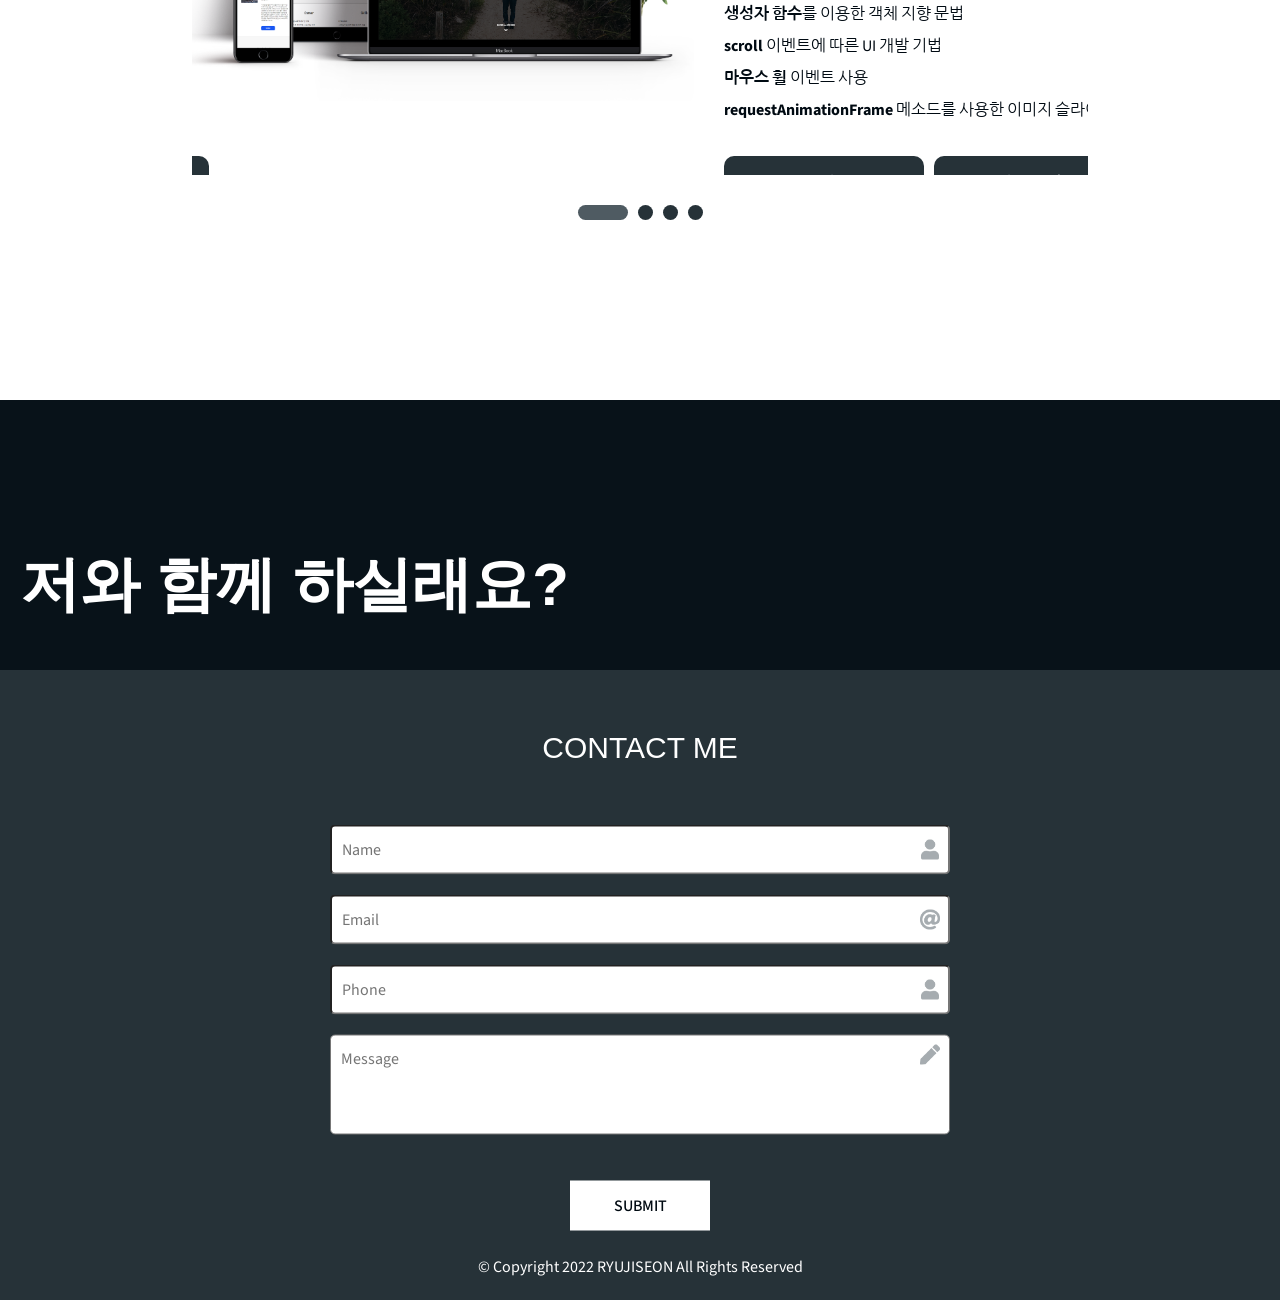
==== commit e3299aea: "page5 관련 파일 추가" ====
--- a/index.html
+++ b/index.html
@@ -4,7 +4,7 @@
     <meta charset="UTF-8">
     <meta http-equiv="X-UA-Compatible" content="IE=edge">
     <meta name="viewport" content="width=device-width, initial-scale=1.0">
-    <title>Document</title>
+    <title>류지선 포트폴리오</title>
     <link href="https://fonts.googleapis.com/css?family=Roboto|Nanum+Gothic" rel="stylesheet">
     <script src="https://kit.fontawesome.com/326da5bcc4.js" crossorigin="anonymous"></script>
     <!-- <link rel="stylesheet" href="http://maxcdn.bootstrapcdn.com/font-awesome/4.7.0/css/font-awesome.min.css">   -->
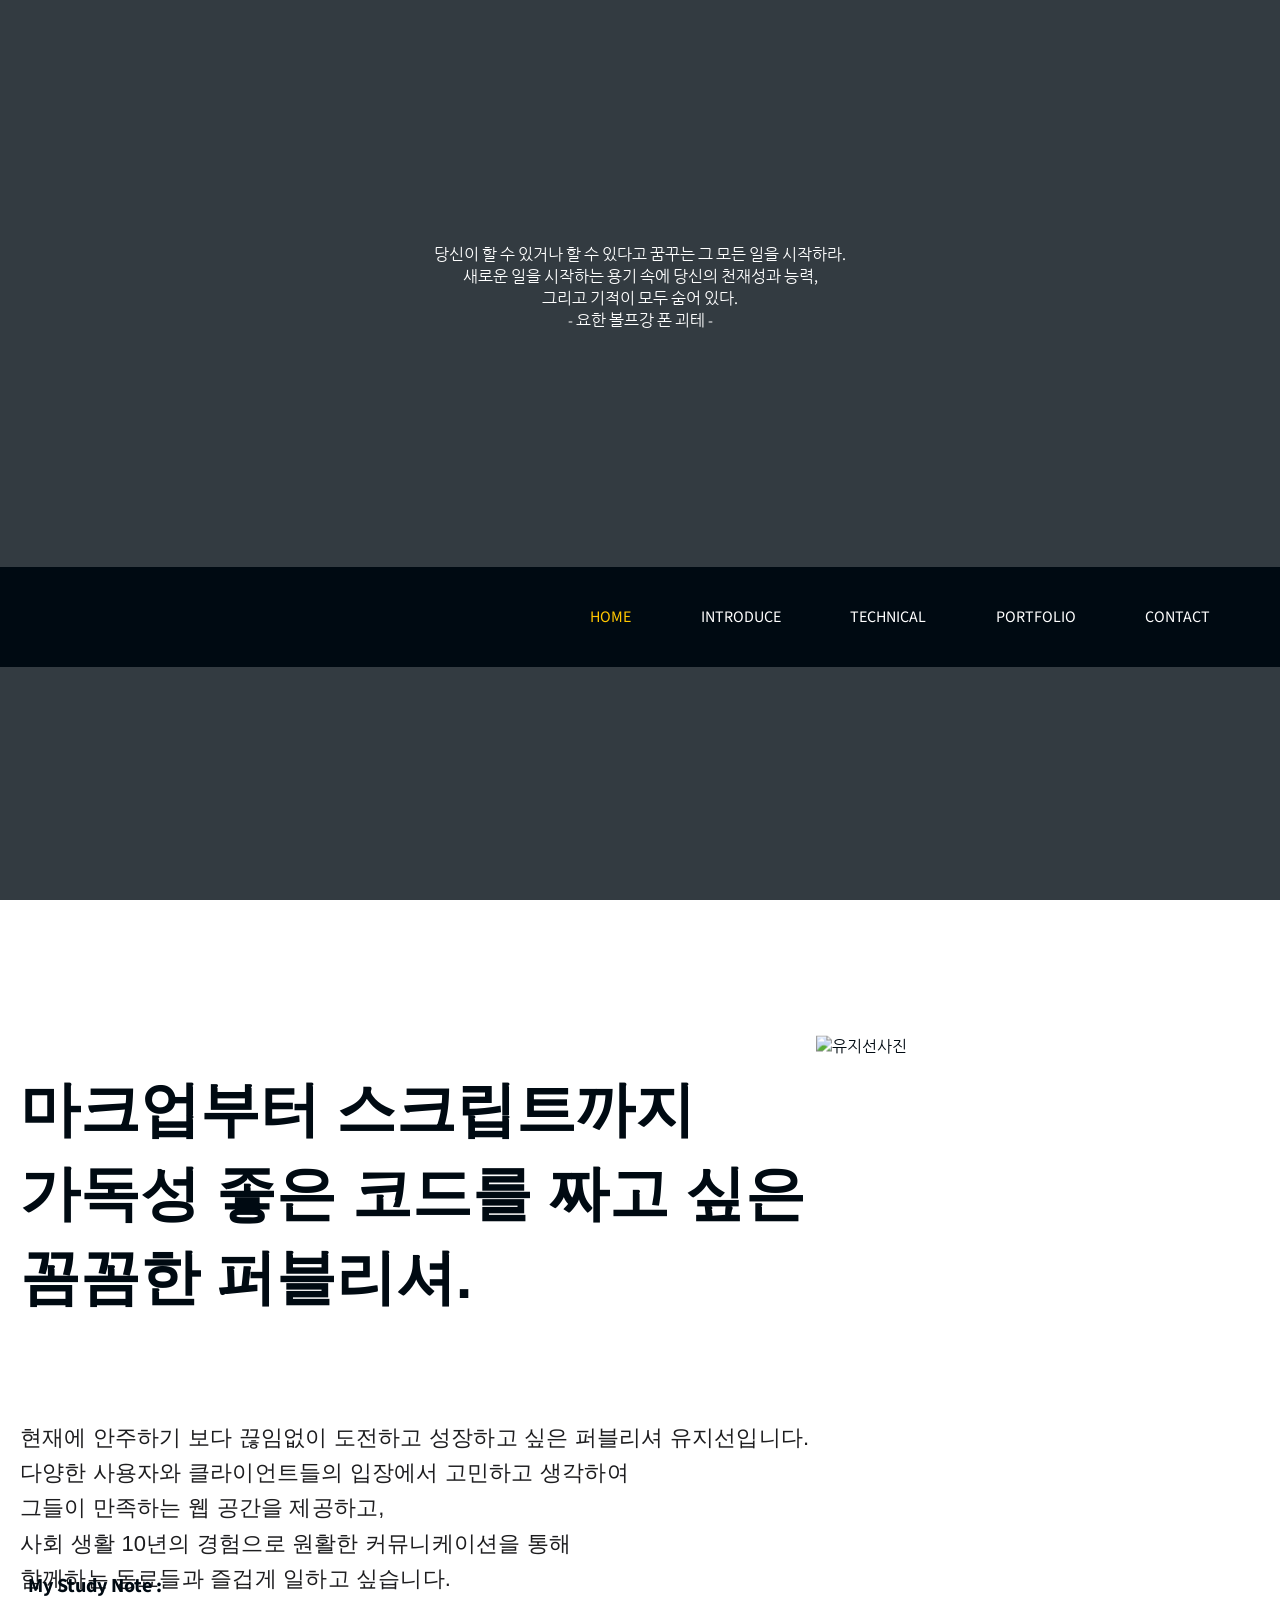
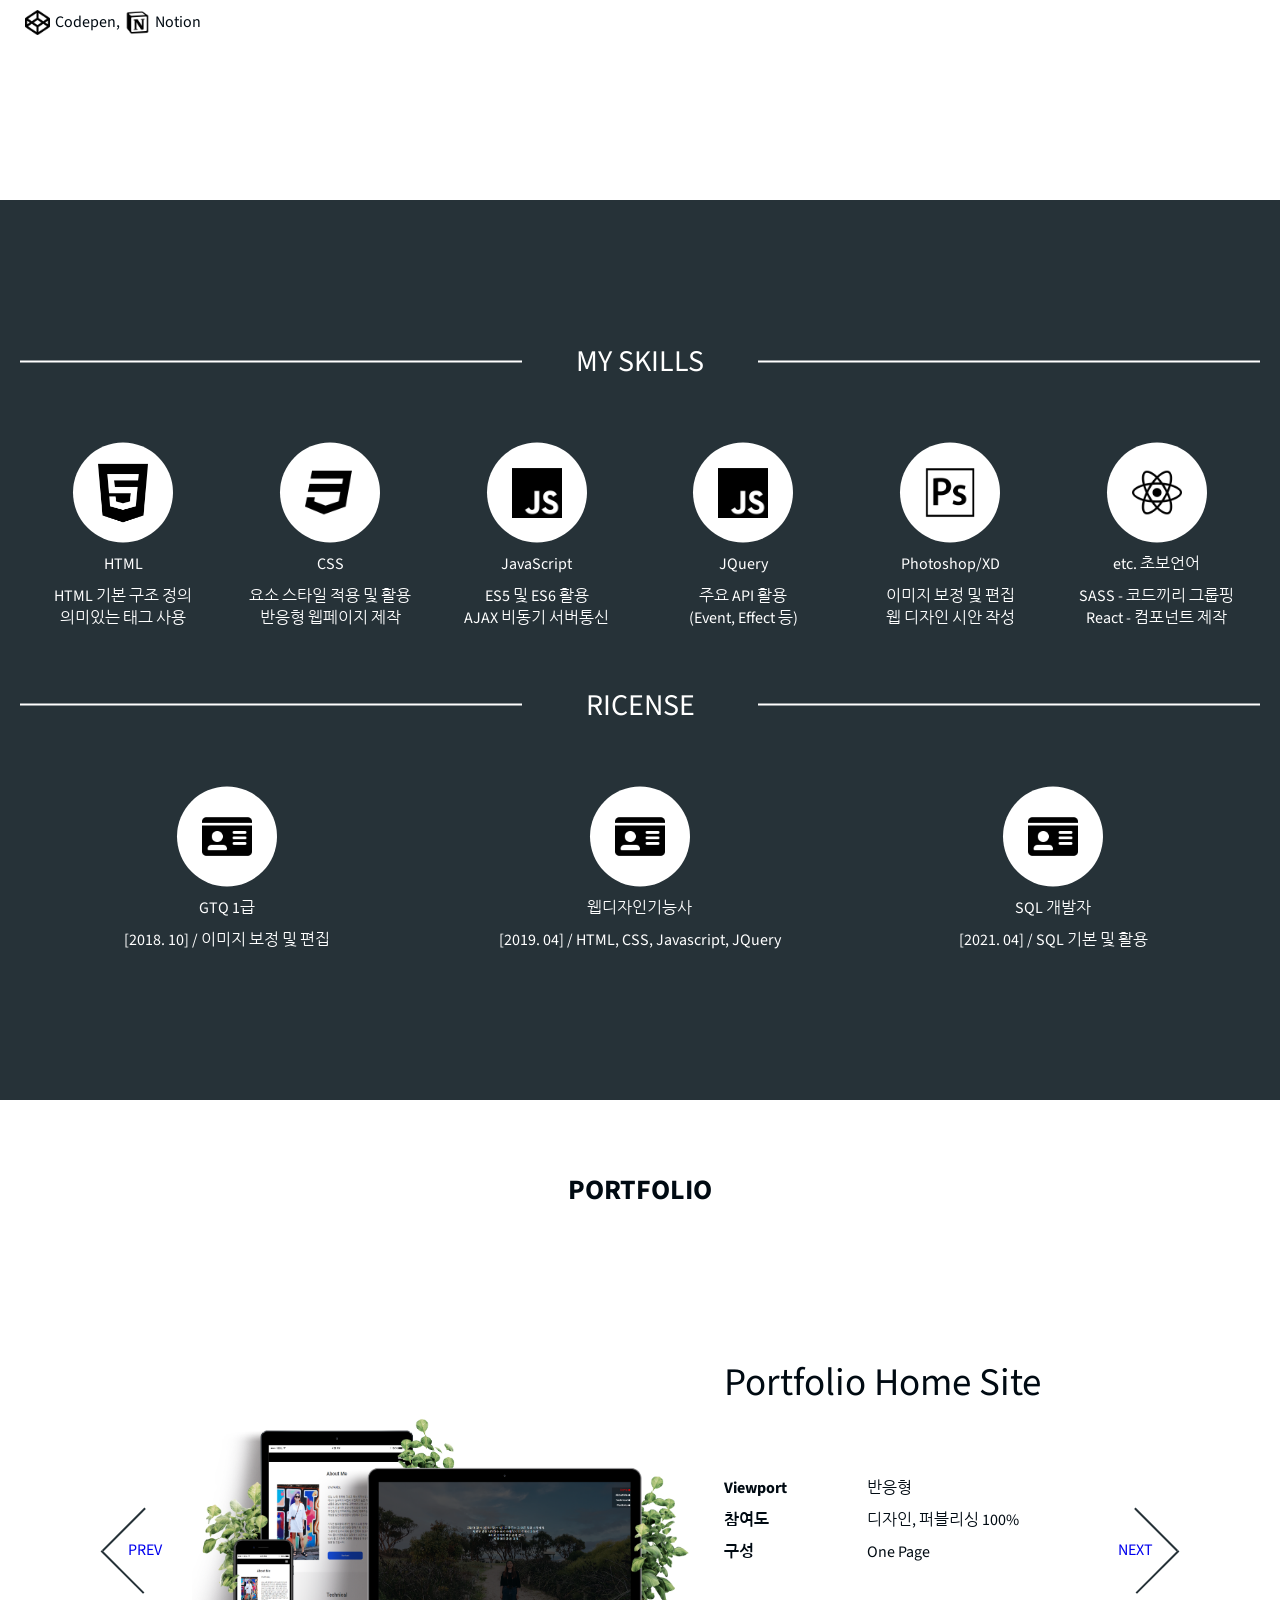
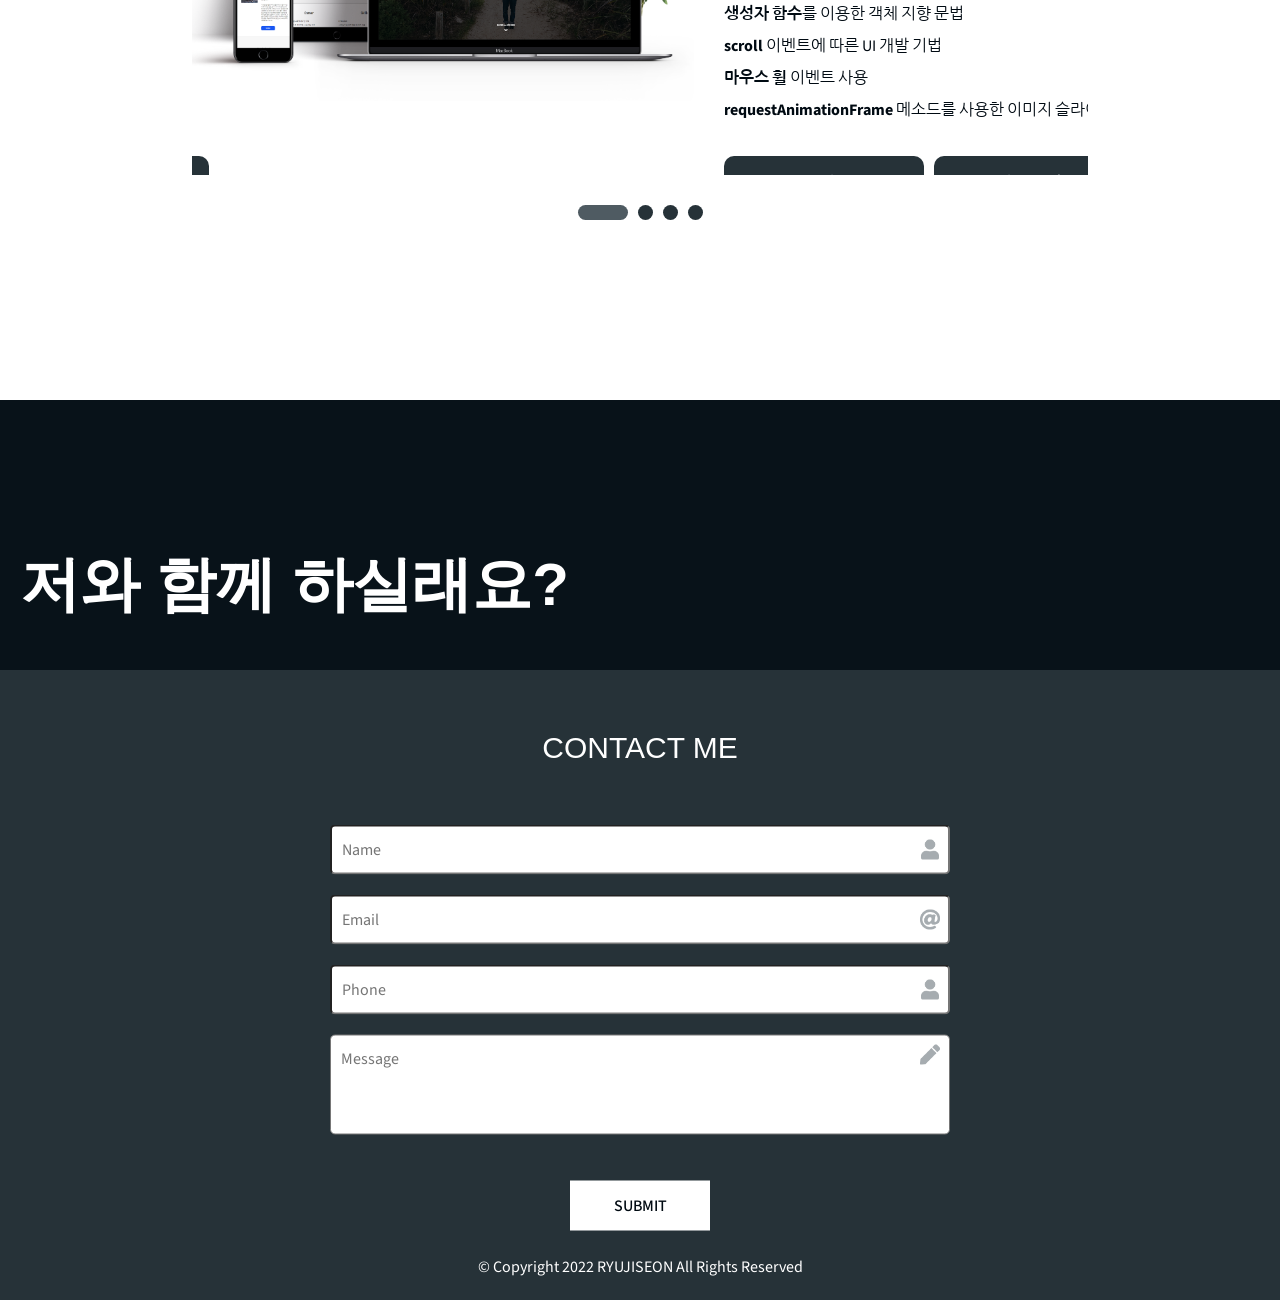
==== commit b5b0874e: "반응형 css" ====
--- a/index.html
+++ b/index.html
@@ -8,8 +8,9 @@
     <link href="https://fonts.googleapis.com/css?family=Roboto|Nanum+Gothic" rel="stylesheet">
     <script src="https://kit.fontawesome.com/326da5bcc4.js" crossorigin="anonymous"></script>
     <!-- <link rel="stylesheet" href="http://maxcdn.bootstrapcdn.com/font-awesome/4.7.0/css/font-awesome.min.css">   -->
-    <link rel="stylesheet" href="style.css">
-    <script src="https://cdnjs.cloudflare.com/ajax/libs/jquery/2.1.4/jquery.min.js"></script>
+    <link rel="stylesheet" href="css/main.css">
+    <link rel="stylesheet" href="css/main_moblie.css" media="screen and (max-width : 1023px)">
+    <!-- <script src="https://cdnjs.cloudflare.com/ajax/libs/jquery/2.1.4/jquery.min.js"></script> -->
     <script defer src="main.js"></script>   
     <script>
         document.addEventListener("DOMContentLoaded", ()=>{
@@ -32,7 +33,7 @@
 </head>
 <body>
     <header>
-        <h1>logo</h1>
+        <h1></h1>
         <nav id="gnb">
           <div class="menuBtn mpblieBtn">
             <i class="fa fa-bars" aria-hidden="true"></i>
@@ -188,7 +189,7 @@
                                     <p><i class="fa fa-check"></i> <span>requestAnimationFrame</span> 메소드를 사용한 이미지 슬라이드</p>
                                 </div>
                                 <div class="info__link">
-                                    <p><a href="https://9h64s.csb.app/" target="_new">Go Site</a></p>
+                                    <p><a href="http://ryujiseon25.dothome.co.kr/" target="_new">Go Site</a></p>
                                     <p><a href="https://github.com/YUJISEON/portfolio.git" target="_new">View Code</a></p>
                                 </div>
                             </div>
@@ -211,8 +212,8 @@
                                     <p></p>
                                 </div>
                                 <div class="info__link">
-                                    <p><a href="https://9h64s.csb.app/" target="_new">Go Site</a></p>
-                                    <p><a href="https://github.com/YUJISEON/portfolio-ryujiseon.git" target="_new">View Code</a></p>
+                                    <p><a href="https://yujiseon.github.io/yourseason/" target="_new">Go Site</a></p>
+                                    <p><a href="https://github.com/YUJISEON/yourseason.git" target="_new">View Code</a></p>
                                 </div>
                             </div>
                         </li>
@@ -234,7 +235,7 @@
                                     <p>&nbsp;&nbsp;&nbsp;• body '클라스' & 메뉴 'data-menu' 일치 여부 체크</p>
                                 </div>
                                 <div class="info__link">
-                                    <p><a href="https://9h64s.csb.app/" target="_new">Go Site</a></p>
+                                    <p><a href="https://yujiseon.github.io/myrealtrip/" target="_new">Go Site</a></p>
                                     <p><a href="https://github.com/YUJISEON/myrealtrip.git" target="_new">View Code</a></p>
                                 </div>
                             </div>
@@ -260,7 +261,7 @@
                                       <p>&nbsp;&nbsp;&nbsp;• localStorage.removeItem() 영화, 좌석 정보 삭제</p>
                                 </div>
                                 <div class="info__link">
-                                    <p><a href="https://9h64s.csb.app/" target="_new">Go Site</a></p>
+                                    <p><a href="https://yujiseon.github.io/Movie_Booking_Page" target="_new">Go Site</a></p>
                                     <p><a href="https://github.com/YUJISEON/Movie_Booking_Page.git" target="_new">View Code</a></p>
                                 </div>
                             </div>
--- a/css/main.css
+++ b/css/main.css
@@ -0,0 +1,823 @@
+@charset "utf-8";
+@import url('https://fonts.googleapis.com/css2?family=Source+Sans+Pro&display=swap');
+
+:root {
+    --text-color: #fff;
+    --text-color-backDark :#fff;
+    --text-color-backLight : #000a12;
+    --text-color-focus : #FFC700;
+  
+    --button-color-backDark: #fff;
+    --button-color-focus-backDark: #263238;
+    --button-color-backLight: #263238;
+    --button-color-focus-backLight: #FFC700;
+  
+    --background-color-header: #000a12;
+    --background-color-baisc: #263238;
+    --background-color-side: #4f5b62;
+    --background-color-ligt: #fff;
+    --background-color-opacity: 0.8;
+}
+
+* {
+    margin: 0;
+    padding: 0;
+    /* font-family: 'Roboto', 'Nanum Gothic', sans-serif; */
+    font-family: 'Source Sans Pro', 'Nanum Gothic', sans-serif;
+    box-sizing: border-box;    
+    font-size: 16px;
+}
+
+ul, ol {
+    list-style: none;
+}
+
+a {
+    text-decoration: none;
+}
+
+section {
+    width: 100%; height: 100vh;
+    position: relative;
+}
+
+section:last-child {
+    height: 95vh;
+}
+
+section > h2 {
+    text-align: center;
+    font-size: 28px;
+    padding: 70px 0 50px 0;
+}
+
+#page1 {
+    background: url(../img/page1_me.jpg) no-repeat center/cover;
+    color: var(--text-color-backDark);
+}
+
+#page2 {
+    background: var(--background-color-ligt);
+    color: var(--text-color-backLight);
+}
+#page3 {
+    background: var(--background-color-baisc);
+    color: var(--text-color-backDark);
+}
+
+#page4 {
+    background: var(--background-color-ligt);
+    color: var(--text-color-backLight);
+}
+
+#page5 {
+    color: var(--text-color-backDark);
+}
+
+.contents {
+    width: 98vw;  max-width: 1240px;
+    height: 85vh;
+    position: absolute;
+    top: 50%; left: 50%;
+    transform: translate(-50%, -50%);
+    padding: 50px 0;
+}
+
+h2 {
+    font-size: 50px;
+}
+/********************************************/
+
+header {
+    position: fixed;    
+    top: 0; left: 0px;
+    width: 100%;  height: 100px;
+    z-index: 1000;
+    background-color: var(--background-color-header);
+    display: flex;
+    justify-content: space-between;  align-items: center;
+    padding: 50px;
+}
+
+nav .menuBtn {
+   display: none;
+}
+
+
+nav #navi {
+    width: 660px;    
+    display: flex; 
+    justify-content: space-between; align-items: center;
+}
+
+#navi li a {
+    width: 100%;
+    display: inline-block;
+    position: relative;
+    padding: 0 20px;
+    text-align: right;
+    color: var(--text-color-backDark);
+    transition: 0.5s;
+}
+
+#navi li a:hover,
+#navi li a.on {
+    color: var(--text-color-focus);
+}
+
+/*
+#navi li a span {    
+    width: 10px;
+    height: 10px;
+    position: absolute;
+    top: 50%;
+    transform: translateY(-50%);
+    right: 0px;
+    background-color: #fff;
+    border-radius: 100%;
+    margin-right: 5px;
+}
+*/
+/*
+#navi li a.on span {
+    background-color: red;
+}    
+#navi li + li {
+    margin-top: 10px;
+    margin-bottom: 10px;
+}*/
+
+/********************************************/
+
+#page1::after {
+    content: '';
+    position: absolute;
+    background: var(--background-color-header);
+    width: 100%; height: 100%;
+    top: 0; left: 0;
+    z-index: 0;
+    opacity: var(--background-color-opacity);
+}
+
+#page1 article {
+    z-index: 1;
+    text-align: center;
+    color: var(--text-color-backDark);
+}
+
+#page1 .page1__text {
+    font-size: 18px/18px;    
+    position: absolute;
+    top: 30%; left: 50%;
+    transform: translate(-50%, -30%);
+}
+
+#page1 .page1__scrollDown {
+    position: absolute;
+    bottom: 70px;  left: 50%;
+    transform: translateX(-50%);
+    animation: shake 1s ease-in-out 2.2s infinite; 
+}
+
+@keyframes shake {
+    0%, 100% {bottom: 70px;}
+    50% {bottom: 50px;}
+} 
+
+#page1 .page1__scrollDown i {
+    font-size: 30px;    
+}
+
+
+/********************************************/
+#page2 .page2__contents{
+    
+}
+
+#page2 .page2__contents .page2__img {
+    width: 100%; 
+    /*   transform: matrix(2, 0, 0, 2, -200, -100);   */
+    /*position: absolute;
+    bottom: 0px; left: 50%;
+    /*transform: scale(2);
+    transform: translateX(-50%);
+    */
+    transition: .5s;
+}
+
+#page2 .page2__contents .page2__img img {
+    height: 85vh;  min-width: 50vw;
+    position: absolute;
+    bottom: -7.6vh; left: 90%;
+    transform: translateX(-50%);
+    z-index: -1;
+}
+
+#page2 .page2__contents .page2__introduce {
+    position: absolute; left: 0; top: 100px;
+    height: 100%;
+}
+
+#page2 .page2__contents .page2__introduce .introduce__title {
+    /* width: 1000px;
+    height: 500px; 
+    position: absolute;
+    top: 50px; left: 100px; */
+    z-index: 3; transition: 1s;    
+}
+
+#page2 .page2__contents .page2__introduce .introduce__title.active {
+    z-index: 5; opacity: 1;
+}
+
+#page2 .page2__contents .page2__introduce .introduce__title p {
+    font-size: 60px;
+    line-height: 1.4;
+    font-weight: 600;
+    letter-spacing: -0.002em;
+    font-family: SF Pro Display,SF Pro Icons,Helvetica Neue,Helvetica,Arial,sans-serif;
+}
+
+#page2 .page2__contents .page2__introduce .introduce__desc {
+    margin: 100px 0; opacity: 1;
+}
+
+#page2 .page2__contents .page2__introduce .introduce__desc p {
+    color: #1d1d1f;
+    font-size: 22px;
+    line-height: 1.6;
+    font-weight: 200;
+    letter-spacing: .009em;
+    font-family: SF Pro Display,SF Pro Icons,Helvetica Neue,Helvetica,Arial,sans-serif;
+}
+
+/*
+#page2 .page2__contents {
+    display: flex; justify-content: space-between; align-items: center;
+}
+
+#page2 .page2__contents .page2__img {
+    position: relative;
+}
+
+#page2 .page2__contents .page2__img img {
+    position: relative;
+    width: 328px;
+}
+
+#page2 .page2__contents .page2__img img::after {
+    content: '';    
+    width: 500px;
+    height: 500px;
+    background-color: gray;
+    position: absolute;
+    top: 10px;
+    left: 10px;
+}
+
+#page2 .page2__contents .page2__introduce {
+    /* position: absolute;
+    top: 30%;
+    left: 50%;
+    transform: translate(-50%, -30%); 
+    
+}
+
+#page2 .page2__contents .page2__introduce p {    
+    font-size: 1vw;
+    line-height: 3vw;
+}
+
+/*
+#page2 .page2__contents .page2__introduce p:nth-of-type(5) {
+    margin-top: 60px;
+    text-align: center;
+}
+
+#page2 .page2__contents .page2__introduce p:nth-of-type(5) span {
+    font-size: 2vw;
+    line-height: 1.5;
+}
+
+#page2.on .page2__contents .page2__introduce p:nth-of-type(5) span {
+	color: transparent;
+	animation: blur 5s ease-out;
+	-webkit-animation: blur 5s ease-out;
+}
+
+#page2.on .page2__contents .page2__introduce p:nth-of-type(5) span:nth-child(1) {
+	animation-delay: 0.1s;
+	-webkit-animation-delay: 0.1s;
+}
+
+#page2.on .page2__contents .page2__introduce p:nth-of-type(5) span:nth-child(2) {
+	animation-delay: 0.2s;
+	-webkit-animation-delay: 0.2s;
+}
+
+#page2.on .page2__contents .page2__introduce p:nth-of-type(5) span:nth-child(3) {
+	animation-delay: 0.3s;
+	-webkit-animation-delay: 0.3s;
+}
+
+@keyframes blur {
+	0%		{text-shadow:  0 0 100px #111; opacity:0;}
+	5%		{text-shadow:  0 0 90px #111;}
+	15%		{opacity: 1;}
+	50%		{text-shadow:  0 0 0px #111;}
+	90%		{text-shadow:  0 0 0px #111;}
+	100%		{opacity: 1; }
+	/*95%		{text-shadow:  0 0 90px #111;}
+	100%	{text-shadow:  0 0 100px #111; opacity:0;}
+}
+*/
+/* 
+#page2 .page2__contents .page2__introduce .page2__button {
+    position: absolute;
+    top: 70%; left: 0;
+    transform: translateY(-50%);
+    width: 180px; height: 80px;
+    background: var( --button-color-backLight);
+    display: flex;
+    justify-content: center;
+    align-items: center;
+}
+
+#page2 .page2__contents .page2__introduce .page2__button a {    
+    display: block;  
+    color: var(--text-color-backDark);
+    font-size: 25px;
+    text-align: center;
+    transition: all .3s;
+} */
+
+#page2 .page2__contents .page2__introduce .page2__channel {
+    position: absolute;
+    top: 70%; left: 0;
+    transform: translateY(-50%);
+}
+
+#page2 .page2__contents .page2__introduce .page2__channel h3 {
+    font-size: 20px;
+}
+
+#page2 .page2__contents .page2__introduce .page2__channel div {
+    display: flex;
+    align-items: center;
+}
+
+#page2 .page2__contents .page2__introduce .page2__channel div a {
+    margin-left: 5px;
+    margin-top: 10px;
+    display: flex;
+    align-items: center;
+    color: var(--text-color-backLight);
+}
+
+#page2 .page2__contents .page2__introduce .page2__channel div a:hover {
+    color: var(--text-color-focus)
+}
+
+#page2 .page2__contents .page2__introduce .page2__channel img {
+    width: 25px;
+    margin-right: 5px;
+}
+
+/* 
+#page2 .page2__contents .page2__introduce .page2__button {
+    text-align: center;
+}
+
+
+#page2 .page2__contents .page2__introduce .page2__button:hover a {
+    color: var(--text-color-focus);
+} */
+/********************************************/
+
+.page3__contents {
+    display: flex;
+    flex-direction: column;  justify-content : space-around;
+    color: var(--text-color-backDark);
+    text-align: center;  
+  }
+  
+  .page3__contents .page3__content > p {
+    margin-bottom: 50px;
+    font-weight: 0; font-size: 30px;
+    position: relative;
+  }
+  
+  .page3__contents .page3__content > p::before {
+    content: '';
+    width: 40vw;  max-width: 500px;
+    border: 1px solid #fff;
+    position: absolute;
+    top: 50%; left: 0;
+    transform : translateY(-50%);
+  }
+  
+  .page3__contents .page3__content > p::after {
+    content: '';
+    width: 40vw; max-width: 500px;
+    border: 1px solid #fff;
+    position: absolute;
+    top: 50%; right: 0;
+    transform : translateY(-50%);
+  }
+  
+  .page3__contents .page3__list {
+    display: flex;
+    justify-content : space-around;    
+  }
+  
+  .page3__contents .page3__list > div {
+    display: flex;
+    flex-direction: column;
+    justify-content : space-between;
+    align-items: center;
+    padding: 10px;
+    flex : 1;
+  }
+  
+  .page3__contents .page3__list > div > .item__img {
+    width: 100px; height: 100px;
+    border-radius: 100%;
+    background: var(--background-color-ligt);
+    display: flex;
+    justify-content : center;
+    align-items: center;
+  }
+
+  .page3__contents .page3__list > div > .item__img img {
+      width: 50px;
+  }
+  
+  .page3__contents .page3__list > div > .item__title {
+    margin: 10px 0;
+  }
+  
+  .page3__contents .page3__list > div > .item__desc {
+    
+  }
+  
+/********************************************/
+
+#page4 {
+   
+}
+
+#page4 .page4__contents {
+    width: 70vw; height: 50%;
+    position: absolute; top: 50%; left: 50%;
+    transform: translate(-50%, -50%); 
+}
+
+#page4 .page4__contents .imgSildeWrap {
+    width: 100%; height: 100%;
+    position: absolute; top: 0; left: 0;
+   overflow: hidden;
+}
+
+ul.imagePanel { 
+    /*   width: 400%;  */
+    height: 100%;
+    position: absolute; top: 0; left: -100%;
+    display: flex; justify-content: start;
+    /*   transition : 0.5s; */
+}
+    
+ul.imagePanel.prev { left: 0; }
+ul.imagePanel.next { left: -200%; }
+    
+ul.imagePanel li { 
+    /*   width: 25%;  */
+    height: 100%;
+}
+   
+ul.indicator {
+    width: 100%; 
+    position: absolute; bottom: -5vh; left: 0;
+    display: flex; justify-content: center; align-items: center;
+ }
+  
+ ul.indicator li + li { 
+    margin-left: 10px; 
+  }
+  
+  ul.indicator li a { 
+    display: block; width: 15px; height: 15px; 
+    background: var(--background-color-baisc); border-radius: 20px; 
+    overflow: hidden; text-indent: -999px;
+  }
+  
+  ul.indicator li.on a {    
+    animation: checked 1.5s ease;
+    animation-fill-mode: forwards;
+  }
+
+@keyframes checked {
+    100% { width: 50px; background: var(--background-color-side); }
+} 
+  
+  div.control a {
+    width: 60px; height: 60px;
+    position: absolute; top: 50%; 
+    transform: translateY(-50%);
+  }
+  
+  div.control .btnPrev { left: -10vh;}
+  div.control .btnNext { right: -10vh; }
+  
+  div.control .btnPrev span,
+  div.control .btnNext span {
+    position: absolute; top: 50%; 
+    transform: translateY(-50%); 
+  }
+  
+  div.control .btnPrev::before,
+  div.control .btnPrev::after,
+  div.control .btnNext::before,
+  div.control .btnNext::after {
+    content: '';
+    display: block; 
+    position: absolute; top: 50%;
+    transform: translateY(-50%); 
+    width: 100%; height: 2px; background: var(--button-color-backLight);
+    transition: 0.5s 0.2s;
+  }
+  
+  div.control .btnPrev::before,
+  div.control .btnPrev::after { transform-origin: left top; }
+  div.control .btnPrev::before { transform: rotate(-45deg); }
+  div.control .btnPrev::after {  transform: rotate(45deg); }
+  div.control .btnPrev span { right: 0; }
+  
+  div.control .btnNext::before,
+  div.control .btnNext::after { transform-origin: right top;}
+  div.control .btnNext::before { transform: rotate(45deg); }
+  div.control .btnNext::after {  transform: rotate(-45deg); }
+  div.control .btnNext span { left: 0; }
+  
+  div.control .btnPrev:hover span,
+  div.control .btnNext:hover span {
+    color: var(--text-color-focus);
+  }
+
+/********************************************/
+
+ul.imagePanel > li {
+    display: flex;    
+    justify-content: space-between;
+    align-items: center;
+}
+
+ul.imagePanel li .panel__img {
+    margin-right: 30px;
+}
+
+ul.imagePanel li .panel__img img {    
+    height: 35vh;
+}
+
+ul.imagePanel li .panel__info {
+    flex: 50%;   
+    text-align: left;
+    padding: 20px 0;
+    line-height: 2;
+}
+
+ul.imagePanel li .panel__info .info__title {
+    margin: 50px 0;
+    font-size: 39px;
+    font-weight: normal;
+}
+
+ul.imagePanel li .panel__info .info__txt li strong {
+    width: 35%;
+    font-weight: bold;
+    display: inline-block;
+}
+
+ul.imagePanel li .panel__info .info__txt i {
+    color: #1957f3;
+}
+
+ul.imagePanel li .panel__info .info__point {
+    margin: 30px 0;
+    font-size: 18px;
+    font-weight: normal;
+}
+
+ul.imagePanel li .panel__info .info__point span {
+    font-weight: bold;
+}
+
+ul.imagePanel li .panel__info .info__link {
+    display: flex;
+    justify-content: center;
+}
+
+ul.imagePanel li .panel__info .info__link p + p {
+    display : inline-block;
+    margin-left: 10px;
+}
+
+ul.imagePanel li .panel__info .info__link a {
+    display : inline-block;
+    width: 200px;
+    height: 50px;
+    background: var( --button-color-backLight);
+    color: var(--text-color-backDark);
+    text-align: center;
+    line-height: 50px;
+    font-weight: 500;
+    border-radius: 10px;   
+    transition: all .3s;
+}
+
+ul.imagePanel li .panel__info .info__link a:hover {
+    color: var(--text-color-focus);
+}
+
+/********************************************/
+#page5 {
+    background: var(--background-color-baisc);
+    display : flex;  
+    flex-direction: column;
+    justify-content: space-between;
+    height: 95vh;
+    color: var(--text-color-backDark);
+    
+}
+
+#page5 > article {
+  width: 100%;
+  position: relative;
+}
+
+#page5 > article .contents {
+    width: 98vw;
+    max-width: 1240px;
+    /*     height: 85vh; */
+    position: absolute;
+    top: 50%; left: 50%;
+    transform: translate(-50%, -50%);
+    padding: 50px 0;   
+    height: 100%;
+}
+
+
+#page5 > article.page5__contents__top {
+    height: 30vh;
+    background-image: url('https://yujiseon.github.io/portfolio/img/giorgio-trovato-v_bri4iVuiM-unsplash.jpg');
+    background-position: center; 
+    background-repeat: no-repeat; 
+    background-size: cover;    
+    background-attachment: fixed;
+    position: relative;
+} 
+
+#page5 > article.page5__contents__top::after {
+    content: '';
+    position: absolute;
+    background: var(--background-color-header);
+    width: 100%; height: 100%;
+    top: 0; left: 0;
+    z-index: 0;
+    opacity: var(--background-color-opacity);
+}
+
+#page5 > article.page5__contents__top .contents{
+    z-index: 1;
+    position: relative;
+}
+
+#page5 > article.page5__contents__top p {
+    margin-top: 50px;
+    font-size: 60px;
+    line-height: 1.4;
+    font-weight: 600;
+    letter-spacing: -0.002em;
+    font-family: SF Pro Display,SF Pro Icons,Helvetica Neue,Helvetica,Arial,sans-serif;
+    position: absolute;
+    top: 50%; transform: translateY(-50%);
+}
+
+#page5 > article.page5__contents__bottom {
+    height: 65vh;
+    display : flex;  
+    flex-direction: column;
+    justify-content: space-between;
+    align-items: center;    
+    text-align: center;
+}
+
+
+#page5 > article.page5__contents__bottom form {
+    margin : 10px auto;
+    width: 50%;
+    display : flex;  
+    flex-direction: column;
+    justify-content: space-between;
+    align-items: center;    
+    text-align: center;
+}
+
+#page5 > article.page5__contents__bottom form fieldset {
+  border: none; width: 100%;
+}
+
+#page5 > article.page5__contents__bottom form legend {
+    margin-bottom: 50px;
+    font-weight: 0;font-size: 30px;
+    font-family: SF Pro Display,SF Pro Icons,Helvetica Neue,Helvetica,Arial,sans-serif;
+}
+
+.formItem {
+    position :relative;
+}
+
+.page5__contents__bottom input[type=text],
+.page5__contents__bottom input[type=email],
+.page5__contents__bottom input[type=tel],
+.page5__contents__bottom textarea {
+    width: 100%;
+    padding: 12px 0px 12px 0px;   
+    margin-top: 10px;
+    margin-bottom: 10px;
+    background: var(--background-color-ligt);
+    border-radius: 5px;    
+}
+
+.page5__contents__bottom input[type=text],
+.page5__contents__bottom input[type=email],
+.page5__contents__bottom input[type=tel],
+.page5__contents__bottom textarea {
+    padding-left: 10px;
+    box-sizing: border-box;
+}
+
+.page5__contents__bottom .formItem::before {
+  content: '';
+  width: 20px; height: 20px;
+  position: absolute;
+  top: 50%; right: 10px;
+  transform: translateY(-50%);  
+  background-position: center; 
+  background-repeat: no-repeat; 
+  background-size: contain;  
+  opacity: 0.5;
+}
+
+.page5__contents__bottom .nameForm::before {
+  background-image: url('https://yujiseon.github.io/portfolio/img/user-solid.png'); 
+}
+
+.page5__contents__bottom .emailForm::before {
+  background-image: url('https://yujiseon.github.io/portfolio/img/mail.png'); 
+}
+
+.page5__contents__bottom .phoneForm::before {
+  background-image: url('https://yujiseon.github.io/portfolio/img/user-solid.png'); 
+}
+
+.page5__contents__bottom .messageForm::before {
+  background-image: url('https://yujiseon.github.io/portfolio/img/pen.png');
+  top: 20px; transform: translateY(0%);
+}
+
+textarea {
+    height: 100px; resize: none;
+}
+
+input#submit {     
+    border: none;
+    width: 140px;  height: 50px;
+    background: var(--button-color-backDark);
+    color: var(--text-color-backLight);
+    text-align: center;
+    line-height: 50px;
+    font-weight: 500;
+    cursor: pointer;
+    transition: all .3s;
+    margin-top: 30px;
+}
+
+input#submit:hover {
+    background: var(--button-color-focus-backLight);    
+}
+
+/********************************************/
+
+footer {
+    width: 100%;  height: 5vh;  
+    background: var(--background-color-baisc);
+    color: var(--text-color-backDark);
+    position: relative;
+    text-align: center;
+}
+
+footer .contents {  
+    padding: 0 0; height: 100%;
+}
+
--- a/css/main_moblie.css
+++ b/css/main_moblie.css
@@ -0,0 +1,83 @@
+
+* { font-size: 13px; }
+
+/* section { width: 100%; height: 100vh} */
+
+
+.contents {width: 95vw; padding: 0 5vw; }
+section:last-child { height: auto }
+
+/* section:not(:first-child) { height: auto; padding-bottom: 50px; }
+section > h2 { margin: 100px 0 30px 0; } */
+
+/**************************************/
+
+header { height: 50px; width: 100%; padding: 0; }
+header h1 { display: none;}
+nav .menuBtn { display: block; position: absolute; top: 50%; right: 20px; transform: translateY(-50%); }
+nav .menuBtn i { color: #fff; font-size: 25px; cursor: pointer; }
+nav #navi { display : none; position: absolute;  top: 50px; left: 0; margin: 0; padding: 0px 10px; width: 100%; z-index: 100000; background-color: var(--background-color-header); }
+#navi.on { display: block; }
+#navi li > a {text-align: center;  padding : 20px 20px;}
+
+
+/**************************************/
+
+#page2 .page2__contents .page2__img img  { height: 55vh;  min-width: 50vw; }
+#page2 .page2__contents .page2__introduce .introduce__title > p { font-size: 5vw; transition: 1s; }
+#page2 .page2__contents .page2__introduce .introduce__desc > p { font-size: 2vw; transition: 1s; }
+
+
+/**************************************/
+
+.page3__contents .page3__content > p::before,
+.page3__contents .page3__content > p::after  { width: 25vw; max-width: 300px; }
+.page3__contents .page3__list { flex-wrap: wrap; }
+  
+/**************************************/
+
+section#page4 { margin-bottom: 150px;}
+#page4 .page4__contents { height: 100%; top: 100px; transform: translate(-50%, 0%); }
+.imgSildeWrap { height: auto;  overflow: visible;} 
+.imgSildeWrap > ul.imagePanel { position: static; width: 95vw; height: auto; flex-direction: column; }
+
+.imgSildeWrap > ul.imagePanel > li {  position: static; display: flex; flex-direction: column; justify-content: space-between; align-items: center; margin-top: 50px; margin-bottom: 30px; }
+.imgSildeWrap > ul.imagePanel > li .panel__img { margin-right: 0;}
+.imgSildeWrap > ul.imagePanel > li .panel__img img { height: 30vh;}
+.imgSildeWrap > ul.imagePanel > li .panel__info { width: 80%; /*line-height: 2*/ font-size: 16px;}
+.imgSildeWrap > ul.imagePanel > li .panel__info .info__title { margin: 10px 0; font-size: 22px;}
+.imgSildeWrap > ul.imagePanel > li .panel__info .info__point { margin: 15px 0; font-size: 18px;}
+.imgSildeWrap > ul.imagePanel > li .panel__info .info__link a { width: 25vw; height: 40px; line-height: 40px;}
+
+ul.indicator  {display: none;}
+div.control a { display: none; }
+
+
+/**************************************/
+
+#footer { margin-bottom: 10px; }
+
+/**************************************/
+
+
+@media screen and (max-width : 680px) {
+
+    /* * { transition: .2s;} */
+
+    #page2 .page2__contents .page2__img img  { height: 35vh;  min-width: 20vw; }
+    #page2 .page2__contents .page2__introduce .introduce__desc > p { font-size: 2.5vw;  }
+
+    #page5 > article.page5__contents__top { height: 20vh;}
+    #page5 > article.page5__contents__top p { margin-top: 15px; font-size: 6vw; }
+
+    #page5 > article.page5__contents__bottom { height: 75vh;}
+    #page5 > article.page5__contents__bottom form { width: 80%;}
+
+}
+
+
+@media screen and (max-width : 400px) {
+
+    /* .protfolioWrap ul.protfolioSlide > li .protfolioImg img { width: 95vw;} */
+
+}
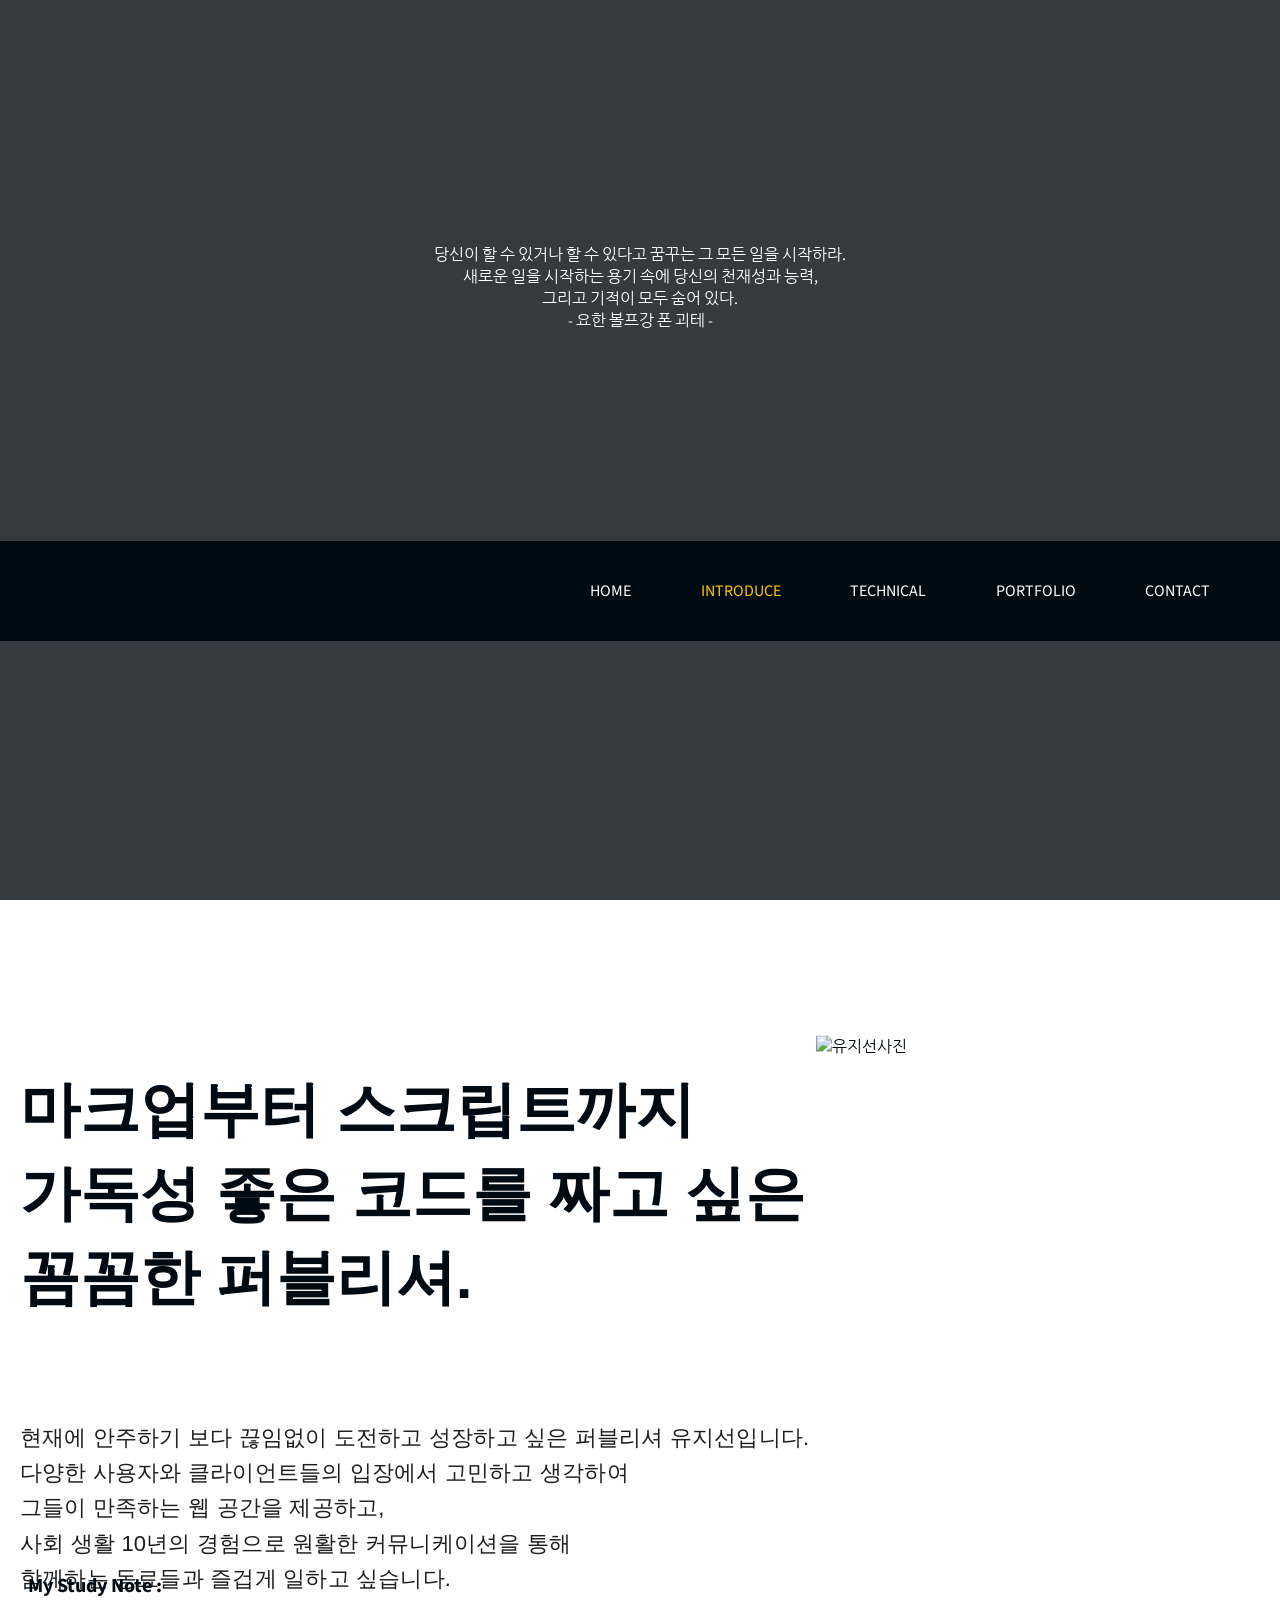
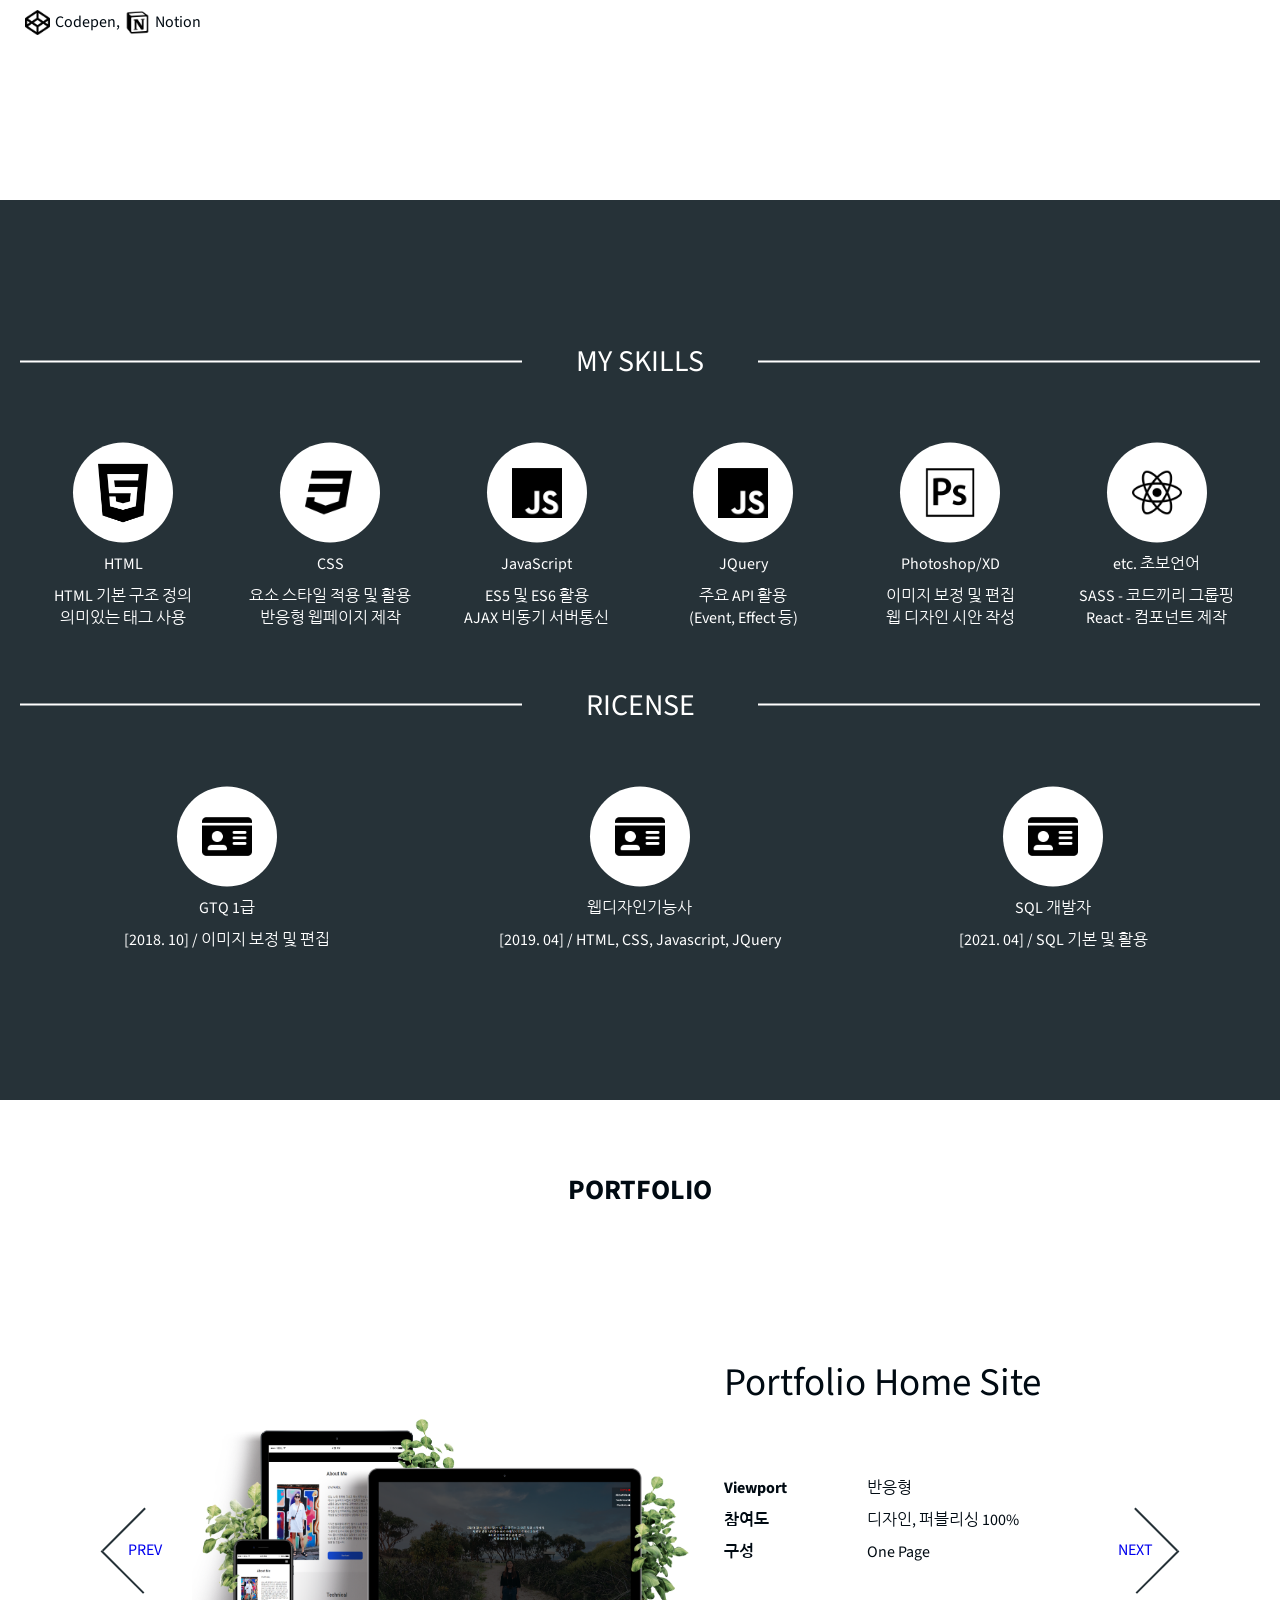
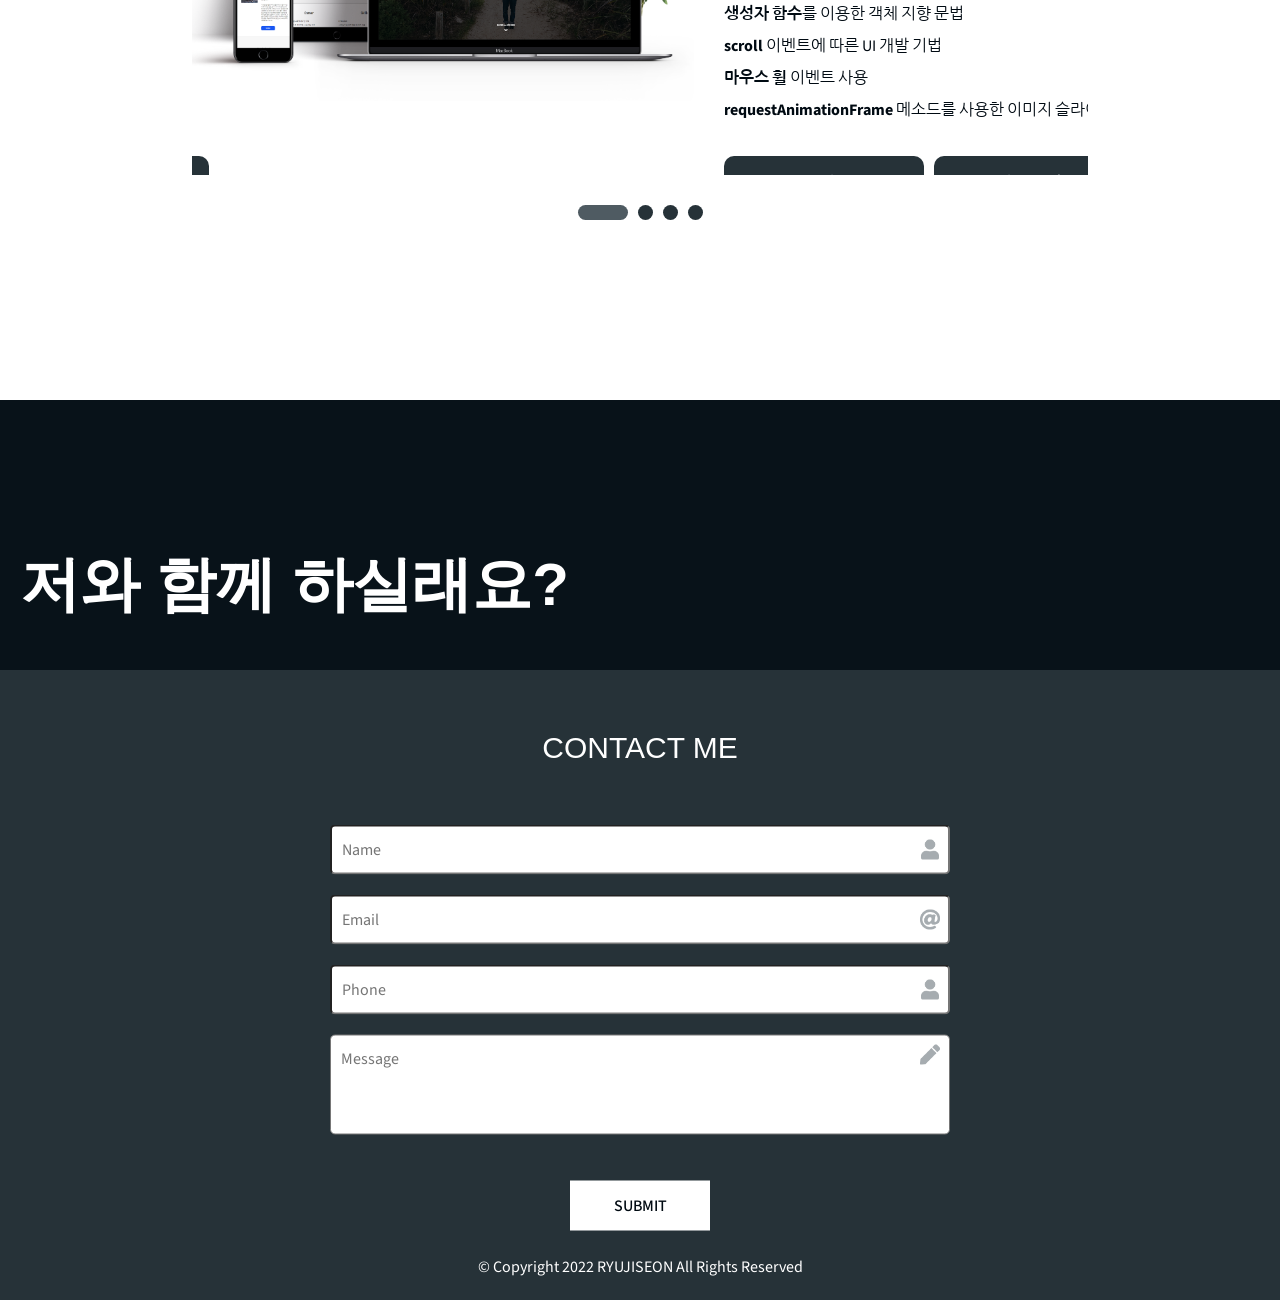
==== commit adcf8398: "반응형 css2" ====
--- a/index.html
+++ b/index.html
@@ -61,7 +61,7 @@
             <h2></h2>
             <article class="page2__contents contents">
                 <div class="page2__img">
-                    <img src="img/page2_me2.png" alt="유지선사진">
+                    <img src="img/page2_me4.png" alt="유지선사진">
                 </div> 
                 <div class="page2__introduce">
                     <div class="introduce__title">
--- a/css/main_moblie.css
+++ b/css/main_moblie.css
@@ -2,7 +2,6 @@
 * { font-size: 13px; }
 
 /* section { width: 100%; height: 100vh} */
-
 
 .contents {width: 95vw; padding: 0 5vw; }
 section:last-child { height: auto }
@@ -23,13 +22,15 @@
 
 /**************************************/
 
-#page2 .page2__contents .page2__img img  { height: 55vh;  min-width: 50vw; }
+#page2 .page2__contents .page2__img img  {  left:59%; height: 55vh;  min-width: 50vw; }
 #page2 .page2__contents .page2__introduce .introduce__title > p { font-size: 5vw; transition: 1s; }
 #page2 .page2__contents .page2__introduce .introduce__desc > p { font-size: 2vw; transition: 1s; }
 
 
 /**************************************/
 
+.page3__content { margin-top: 50px; margin-bottom: 50px;}
+.page3__contents { height: auto;}
 .page3__contents .page3__content > p::before,
 .page3__contents .page3__content > p::after  { width: 25vw; max-width: 300px; }
 .page3__contents .page3__list { flex-wrap: wrap; }
@@ -37,7 +38,7 @@
 /**************************************/
 
 section#page4 { margin-bottom: 150px;}
-#page4 .page4__contents { height: 100%; top: 100px; transform: translate(-50%, 0%); }
+#page4 .page4__contents { width: 85vw; height: 100%; top: 100px; transform: translate(-50%, 0%); }
 .imgSildeWrap { height: auto;  overflow: visible;} 
 .imgSildeWrap > ul.imagePanel { position: static; width: 95vw; height: auto; flex-direction: column; }
 
@@ -63,9 +64,11 @@
 @media screen and (max-width : 680px) {
 
     /* * { transition: .2s;} */
+   
+    #page2 .page2__contents .page2__img img  { left:55%; height: 35vh;  min-width: 20vw; }
+    #page2 .page2__contents .page2__introduce .introduce__desc > p { font-size: 2.5vw;  }
 
-    #page2 .page2__contents .page2__img img  { height: 35vh;  min-width: 20vw; }
-    #page2 .page2__contents .page2__introduce .introduce__desc > p { font-size: 2.5vw;  }
+    .imgSildeWrap > ul.imagePanel > li .panel__img img { width: 90vw;} 
 
     #page5 > article.page5__contents__top { height: 20vh;}
     #page5 > article.page5__contents__top p { margin-top: 15px; font-size: 6vw; }
@@ -78,6 +81,6 @@
 
 @media screen and (max-width : 400px) {
 
-    /* .protfolioWrap ul.protfolioSlide > li .protfolioImg img { width: 95vw;} */
+    .imgSildeWrap > ul.imagePanel > li .panel__img img { width: 85vw;} 
 
 }
